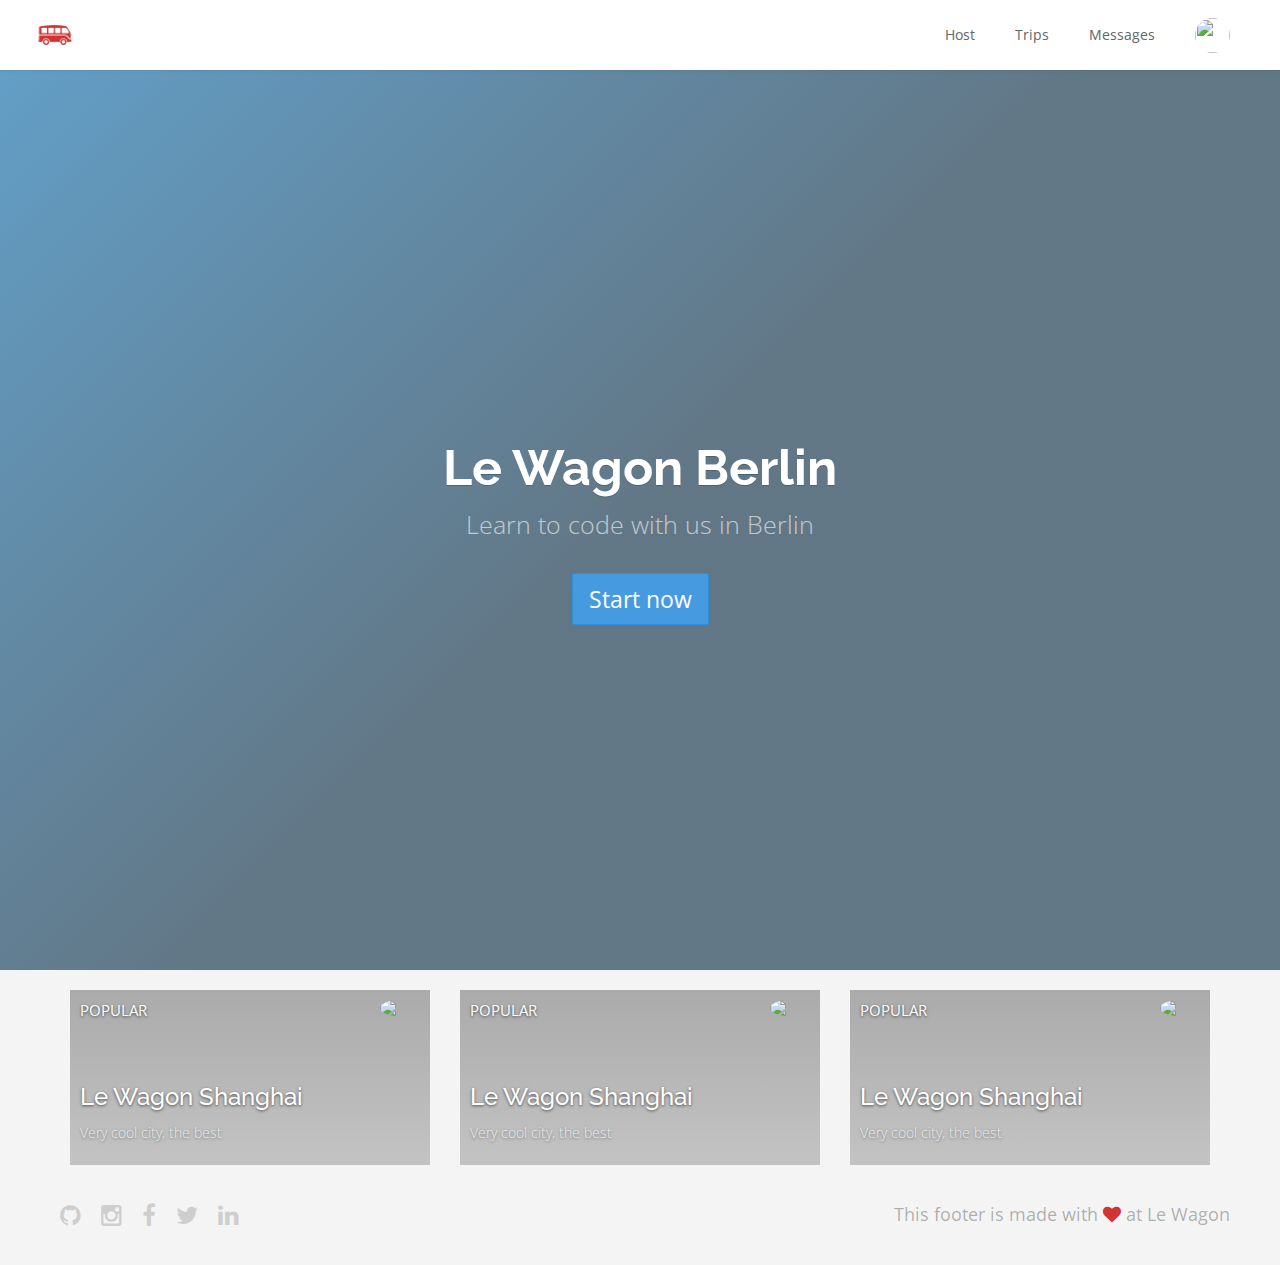
==== index.html @ 00b8c778 "Automated commit at 2018-04-30 11:56:15 UTC by middleman-deploy 2.0.0-alpha" ====
<!doctype html>
<html>
  <head>
    <meta charset="utf-8">
    <meta http-equiv="x-ua-compatible" content="ie=edge">
    <meta name="viewport"
          content="width=device-width, initial-scale=1, shrink-to-fit=no">
    <!-- Use the title from a page's frontmatter if it has one -->
    <title>Le Wagon - Middleman</title>
    <link href="stylesheets/application-e278c5be.css" rel="stylesheet" />
    <script src="javascripts/application-93de88c9.js"></script>
    <link href="images/favicon-f15af148.png" rel="icon" type="image/png" />
  </head>
  <body>
    <div class="navbar-wagon">
  <!-- Logo -->
  <a href="/" class="navbar-wagon-brand">
    <img src="images/logo-acc9c0ec.png" id="logo" alt="Logo" />
  </a>

  <!-- Right Navigation -->
  <div class="navbar-wagon-right hidden-xs hidden-sm">

    <a href="" class="navbar-wagon-item navbar-wagon-link">Host</a>
    <a href="" class="navbar-wagon-item navbar-wagon-link">Trips</a>
    <a href="" class="navbar-wagon-item navbar-wagon-link">Messages</a>

    <!-- Profile picture with dropdown list -->
    <div class="navbar-wagon-item">
      <div class="dropdown">
        <img src="https://kitt.lewagon.com/placeholder/users/ssaunier" class="avatar dropdown-toggle" id="navbar-wagon-menu" data-toggle="dropdown">
        <ul class="dropdown-menu dropdown-menu-right navbar-wagon-dropdown-menu">
          <li><a href="#">Profile</a></li>
          <li><a href="#">Dashboard</a></li>
          <li><a href="#">Log Out</a></li>
        </ul>
      </div>
    </div>
  </div>

  <!-- Dropdown appearing on mobile only -->
  <div class="navbar-wagon-item hidden-md hidden-lg">
    <div class="dropdown">
      <i class="fa fa-bars dropdown-toggle" data-toggle="dropdown"></i>
      <ul class="dropdown-menu dropdown-menu-right navbar-wagon-dropdown-menu">
        <li><a href="#">Host</a></li>
        <li><a href="#">Trips</a></li>
        <li><a href="#">Messagese</a></li>
      </ul>
    </div>
  </div>
</div>

    <div class="banner" style="background-image: linear-gradient(-225deg, rgba(0,101,168,0.6) 0%, rgba(0,36,61,0.6) 50%), url('https://kitt.lewagon.com/placeholder/cities/berlin');">
  <div class="banner-content">
    <h1>Le Wagon Berlin</h1>
    <p>Learn to code with us in Berlin</p>
    <a class="btn btn-primary btn-lg">Start now</a>
  </div>
</div>

<div class="container">
  <div class="row">
    <div class="col-xs-12 col-sm-4">
      <div class="card" style="background-image: linear-gradient(rgba(0,0,0,0.3), rgba(0,0,0,0.2)), url('https://kitt.lewagon.com/placeholder/cities/shanghai');">
      <div class="card-category">Popular</div>
      <div class="card-description">
      <h2>Le Wagon Shanghai</h2>
      <p>Very cool city, the best</p>
      </div>
      <img class="card-user" src="https://kitt.lewagon.com/placeholder/users/tgenaitay">
      <a class="card-link" href="#" ></a>
      </div>
    </div>
    <div class="col-xs-12 col-sm-4">
      <div class="card" style="background-image: linear-gradient(rgba(0,0,0,0.3), rgba(0,0,0,0.2)), url('https://kitt.lewagon.com/placeholder/cities/shanghai');">
      <div class="card-category">Popular</div>
      <div class="card-description">
      <h2>Le Wagon Shanghai</h2>
      <p>Very cool city, the best</p>
      </div>
      <img class="card-user" src="https://kitt.lewagon.com/placeholder/users/tgenaitay">
      <a class="card-link" href="#" ></a>
      </div>
    </div>
    <div class="col-xs-12 col-sm-4">
      <div class="card" style="background-image: linear-gradient(rgba(0,0,0,0.3), rgba(0,0,0,0.2)), url('https://kitt.lewagon.com/placeholder/cities/shanghai');">
      <div class="card-category">Popular</div>
      <div class="card-description">
      <h2>Le Wagon Shanghai</h2>
      <p>Very cool city, the best</p>
      </div>
      <img class="card-user" src="https://kitt.lewagon.com/placeholder/users/tgenaitay">
      <a class="card-link" href="#" ></a>
      </div>
    </div>
  </div>
</div>

    <div class="footer">
  <div class="footer-links">
    <a href="#"><i class="fa fa-github"></i></a>
    <a href="#"><i class="fa fa-instagram"></i></a>
    <a href="#"><i class="fa fa-facebook"></i></a>
    <a href="#"><i class="fa fa-twitter"></i></a>
    <a href="#"><i class="fa fa-linkedin"></i></a>
  </div>
  <div class="footer-copyright">
    This footer is made with <i class="fa fa-heart"></i> at Le Wagon
  </div>
</div>

  </body>
</html>
---- stylesheets/application-e278c5be.css ----
@import url("https://fonts.googleapis.com/css?family=Open+Sans:400,300,700|Raleway:400,100,300,700,500");/*!
 * Bootstrap v3.3.7 (http://getbootstrap.com)
 * Copyright 2011-2016 Twitter, Inc.
 * Licensed under MIT (https://github.com/twbs/bootstrap/blob/master/LICENSE)
 *//*! normalize.css v3.0.3 | MIT License | github.com/necolas/normalize.css */html{font-family:sans-serif;-ms-text-size-adjust:100%;-webkit-text-size-adjust:100%}body{margin:0}article,aside,details,figcaption,figure,footer,header,hgroup,main,menu,nav,section,summary{display:block}audio,canvas,progress,video{display:inline-block;vertical-align:baseline}audio:not([controls]){display:none;height:0}[hidden],template{display:none}a{background-color:transparent}a:active,a:hover{outline:0}abbr[title]{border-bottom:1px dotted}b,strong{font-weight:bold}dfn{font-style:italic}h1{font-size:2em;margin:0.67em 0}mark{background:#ff0;color:#000}small{font-size:80%}sub,sup{font-size:75%;line-height:0;position:relative;vertical-align:baseline}sup{top:-0.5em}sub{bottom:-0.25em}img{border:0}svg:not(:root){overflow:hidden}figure{margin:1em 40px}hr{-webkit-box-sizing:content-box;box-sizing:content-box;height:0}pre{overflow:auto}code,kbd,pre,samp{font-family:monospace, monospace;font-size:1em}button,input,optgroup,select,textarea{color:inherit;font:inherit;margin:0}button{overflow:visible}button,select{text-transform:none}button,html input[type="button"],input[type="reset"],input[type="submit"]{-webkit-appearance:button;cursor:pointer}button[disabled],html input[disabled]{cursor:default}button::-moz-focus-inner,input::-moz-focus-inner{border:0;padding:0}input{line-height:normal}input[type="checkbox"],input[type="radio"]{-webkit-box-sizing:border-box;box-sizing:border-box;padding:0}input[type="number"]::-webkit-inner-spin-button,input[type="number"]::-webkit-outer-spin-button{height:auto}input[type="search"]{-webkit-appearance:textfield;-webkit-box-sizing:content-box;box-sizing:content-box}input[type="search"]::-webkit-search-cancel-button,input[type="search"]::-webkit-search-decoration{-webkit-appearance:none}fieldset{border:1px solid #c0c0c0;margin:0 2px;padding:0.35em 0.625em 0.75em}legend{border:0;padding:0}textarea{overflow:auto}optgroup{font-weight:bold}table{border-collapse:collapse;border-spacing:0}td,th{padding:0}/*! Source: https://github.com/h5bp/html5-boilerplate/blob/master/src/css/main.css */@media print{*,*:before,*:after{background:transparent !important;color:#000 !important;-webkit-box-shadow:none !important;box-shadow:none !important;text-shadow:none !important}a,a:visited{text-decoration:underline}a[href]:after{content:" (" attr(href) ")"}abbr[title]:after{content:" (" attr(title) ")"}a[href^="#"]:after,a[href^="javascript:"]:after{content:""}pre,blockquote{border:1px solid #999;page-break-inside:avoid}thead{display:table-header-group}tr,img{page-break-inside:avoid}img{max-width:100% !important}p,h2,h3{orphans:3;widows:3}h2,h3{page-break-after:avoid}.navbar{display:none}.btn>.caret,.dropup>.btn>.caret{border-top-color:#000 !important}.label{border:1px solid #000}.table{border-collapse:collapse !important}.table td,.table th{background-color:#fff !important}.table-bordered th,.table-bordered td{border:1px solid #ddd !important}}@font-face{font-family:'Glyphicons Halflings';src:url("../assets/bootstrap/glyphicons-halflings-regular-86b6f62b.eot");src:url("../assets/bootstrap/glyphicons-halflings-regular-86b6f62b.eot?#iefix") format("embedded-opentype"),url("../assets/bootstrap/glyphicons-halflings-regular-ca35b697.woff2") format("woff2"),url("../assets/bootstrap/glyphicons-halflings-regular-278e49a8.woff") format("woff"),url("../assets/bootstrap/glyphicons-halflings-regular-44bc1850.ttf") format("truetype"),url("../assets/bootstrap/glyphicons-halflings-regular-de51a849.svg#glyphicons_halflingsregular") format("svg")}.glyphicon{position:relative;top:1px;display:inline-block;font-family:'Glyphicons Halflings';font-style:normal;font-weight:normal;line-height:1;-webkit-font-smoothing:antialiased;-moz-osx-font-smoothing:grayscale}.glyphicon-asterisk:before{content:"\002a"}.glyphicon-plus:before{content:"\002b"}.glyphicon-euro:before,.glyphicon-eur:before{content:"\20ac"}.glyphicon-minus:before{content:"\2212"}.glyphicon-cloud:before{content:"\2601"}.glyphicon-envelope:before{content:"\2709"}.glyphicon-pencil:before{content:"\270f"}.glyphicon-glass:before{content:"\e001"}.glyphicon-music:before{content:"\e002"}.glyphicon-search:before{content:"\e003"}.glyphicon-heart:before{content:"\e005"}.glyphicon-star:before{content:"\e006"}.glyphicon-star-empty:before{content:"\e007"}.glyphicon-user:before{content:"\e008"}.glyphicon-film:before{content:"\e009"}.glyphicon-th-large:before{content:"\e010"}.glyphicon-th:before{content:"\e011"}.glyphicon-th-list:before{content:"\e012"}.glyphicon-ok:before{content:"\e013"}.glyphicon-remove:before{content:"\e014"}.glyphicon-zoom-in:before{content:"\e015"}.glyphicon-zoom-out:before{content:"\e016"}.glyphicon-off:before{content:"\e017"}.glyphicon-signal:before{content:"\e018"}.glyphicon-cog:before{content:"\e019"}.glyphicon-trash:before{content:"\e020"}.glyphicon-home:before{content:"\e021"}.glyphicon-file:before{content:"\e022"}.glyphicon-time:before{content:"\e023"}.glyphicon-road:before{content:"\e024"}.glyphicon-download-alt:before{content:"\e025"}.glyphicon-download:before{content:"\e026"}.glyphicon-upload:before{content:"\e027"}.glyphicon-inbox:before{content:"\e028"}.glyphicon-play-circle:before{content:"\e029"}.glyphicon-repeat:before{content:"\e030"}.glyphicon-refresh:before{content:"\e031"}.glyphicon-list-alt:before{content:"\e032"}.glyphicon-lock:before{content:"\e033"}.glyphicon-flag:before{content:"\e034"}.glyphicon-headphones:before{content:"\e035"}.glyphicon-volume-off:before{content:"\e036"}.glyphicon-volume-down:before{content:"\e037"}.glyphicon-volume-up:before{content:"\e038"}.glyphicon-qrcode:before{content:"\e039"}.glyphicon-barcode:before{content:"\e040"}.glyphicon-tag:before{content:"\e041"}.glyphicon-tags:before{content:"\e042"}.glyphicon-book:before{content:"\e043"}.glyphicon-bookmark:before{content:"\e044"}.glyphicon-print:before{content:"\e045"}.glyphicon-camera:before{content:"\e046"}.glyphicon-font:before{content:"\e047"}.glyphicon-bold:before{content:"\e048"}.glyphicon-italic:before{content:"\e049"}.glyphicon-text-height:before{content:"\e050"}.glyphicon-text-width:before{content:"\e051"}.glyphicon-align-left:before{content:"\e052"}.glyphicon-align-center:before{content:"\e053"}.glyphicon-align-right:before{content:"\e054"}.glyphicon-align-justify:before{content:"\e055"}.glyphicon-list:before{content:"\e056"}.glyphicon-indent-left:before{content:"\e057"}.glyphicon-indent-right:before{content:"\e058"}.glyphicon-facetime-video:before{content:"\e059"}.glyphicon-picture:before{content:"\e060"}.glyphicon-map-marker:before{content:"\e062"}.glyphicon-adjust:before{content:"\e063"}.glyphicon-tint:before{content:"\e064"}.glyphicon-edit:before{content:"\e065"}.glyphicon-share:before{content:"\e066"}.glyphicon-check:before{content:"\e067"}.glyphicon-move:before{content:"\e068"}.glyphicon-step-backward:before{content:"\e069"}.glyphicon-fast-backward:before{content:"\e070"}.glyphicon-backward:before{content:"\e071"}.glyphicon-play:before{content:"\e072"}.glyphicon-pause:before{content:"\e073"}.glyphicon-stop:before{content:"\e074"}.glyphicon-forward:before{content:"\e075"}.glyphicon-fast-forward:before{content:"\e076"}.glyphicon-step-forward:before{content:"\e077"}.glyphicon-eject:before{content:"\e078"}.glyphicon-chevron-left:before{content:"\e079"}.glyphicon-chevron-right:before{content:"\e080"}.glyphicon-plus-sign:before{content:"\e081"}.glyphicon-minus-sign:before{content:"\e082"}.glyphicon-remove-sign:before{content:"\e083"}.glyphicon-ok-sign:before{content:"\e084"}.glyphicon-question-sign:before{content:"\e085"}.glyphicon-info-sign:before{content:"\e086"}.glyphicon-screenshot:before{content:"\e087"}.glyphicon-remove-circle:before{content:"\e088"}.glyphicon-ok-circle:before{content:"\e089"}.glyphicon-ban-circle:before{content:"\e090"}.glyphicon-arrow-left:before{content:"\e091"}.glyphicon-arrow-right:before{content:"\e092"}.glyphicon-arrow-up:before{content:"\e093"}.glyphicon-arrow-down:before{content:"\e094"}.glyphicon-share-alt:before{content:"\e095"}.glyphicon-resize-full:before{content:"\e096"}.glyphicon-resize-small:before{content:"\e097"}.glyphicon-exclamation-sign:before{content:"\e101"}.glyphicon-gift:before{content:"\e102"}.glyphicon-leaf:before{content:"\e103"}.glyphicon-fire:before{content:"\e104"}.glyphicon-eye-open:before{content:"\e105"}.glyphicon-eye-close:before{content:"\e106"}.glyphicon-warning-sign:before{content:"\e107"}.glyphicon-plane:before{content:"\e108"}.glyphicon-calendar:before{content:"\e109"}.glyphicon-random:before{content:"\e110"}.glyphicon-comment:before{content:"\e111"}.glyphicon-magnet:before{content:"\e112"}.glyphicon-chevron-up:before{content:"\e113"}.glyphicon-chevron-down:before{content:"\e114"}.glyphicon-retweet:before{content:"\e115"}.glyphicon-shopping-cart:before{content:"\e116"}.glyphicon-folder-close:before{content:"\e117"}.glyphicon-folder-open:before{content:"\e118"}.glyphicon-resize-vertical:before{content:"\e119"}.glyphicon-resize-horizontal:before{content:"\e120"}.glyphicon-hdd:before{content:"\e121"}.glyphicon-bullhorn:before{content:"\e122"}.glyphicon-bell:before{content:"\e123"}.glyphicon-certificate:before{content:"\e124"}.glyphicon-thumbs-up:before{content:"\e125"}.glyphicon-thumbs-down:before{content:"\e126"}.glyphicon-hand-right:before{content:"\e127"}.glyphicon-hand-left:before{content:"\e128"}.glyphicon-hand-up:before{content:"\e129"}.glyphicon-hand-down:before{content:"\e130"}.glyphicon-circle-arrow-right:before{content:"\e131"}.glyphicon-circle-arrow-left:before{content:"\e132"}.glyphicon-circle-arrow-up:before{content:"\e133"}.glyphicon-circle-arrow-down:before{content:"\e134"}.glyphicon-globe:before{content:"\e135"}.glyphicon-wrench:before{content:"\e136"}.glyphicon-tasks:before{content:"\e137"}.glyphicon-filter:before{content:"\e138"}.glyphicon-briefcase:before{content:"\e139"}.glyphicon-fullscreen:before{content:"\e140"}.glyphicon-dashboard:before{content:"\e141"}.glyphicon-paperclip:before{content:"\e142"}.glyphicon-heart-empty:before{content:"\e143"}.glyphicon-link:before{content:"\e144"}.glyphicon-phone:before{content:"\e145"}.glyphicon-pushpin:before{content:"\e146"}.glyphicon-usd:before{content:"\e148"}.glyphicon-gbp:before{content:"\e149"}.glyphicon-sort:before{content:"\e150"}.glyphicon-sort-by-alphabet:before{content:"\e151"}.glyphicon-sort-by-alphabet-alt:before{content:"\e152"}.glyphicon-sort-by-order:before{content:"\e153"}.glyphicon-sort-by-order-alt:before{content:"\e154"}.glyphicon-sort-by-attributes:before{content:"\e155"}.glyphicon-sort-by-attributes-alt:before{content:"\e156"}.glyphicon-unchecked:before{content:"\e157"}.glyphicon-expand:before{content:"\e158"}.glyphicon-collapse-down:before{content:"\e159"}.glyphicon-collapse-up:before{content:"\e160"}.glyphicon-log-in:before{content:"\e161"}.glyphicon-flash:before{content:"\e162"}.glyphicon-log-out:before{content:"\e163"}.glyphicon-new-window:before{content:"\e164"}.glyphicon-record:before{content:"\e165"}.glyphicon-save:before{content:"\e166"}.glyphicon-open:before{content:"\e167"}.glyphicon-saved:before{content:"\e168"}.glyphicon-import:before{content:"\e169"}.glyphicon-export:before{content:"\e170"}.glyphicon-send:before{content:"\e171"}.glyphicon-floppy-disk:before{content:"\e172"}.glyphicon-floppy-saved:before{content:"\e173"}.glyphicon-floppy-remove:before{content:"\e174"}.glyphicon-floppy-save:before{content:"\e175"}.glyphicon-floppy-open:before{content:"\e176"}.glyphicon-credit-card:before{content:"\e177"}.glyphicon-transfer:before{content:"\e178"}.glyphicon-cutlery:before{content:"\e179"}.glyphicon-header:before{content:"\e180"}.glyphicon-compressed:before{content:"\e181"}.glyphicon-earphone:before{content:"\e182"}.glyphicon-phone-alt:before{content:"\e183"}.glyphicon-tower:before{content:"\e184"}.glyphicon-stats:before{content:"\e185"}.glyphicon-sd-video:before{content:"\e186"}.glyphicon-hd-video:before{content:"\e187"}.glyphicon-subtitles:before{content:"\e188"}.glyphicon-sound-stereo:before{content:"\e189"}.glyphicon-sound-dolby:before{content:"\e190"}.glyphicon-sound-5-1:before{content:"\e191"}.glyphicon-sound-6-1:before{content:"\e192"}.glyphicon-sound-7-1:before{content:"\e193"}.glyphicon-copyright-mark:before{content:"\e194"}.glyphicon-registration-mark:before{content:"\e195"}.glyphicon-cloud-download:before{content:"\e197"}.glyphicon-cloud-upload:before{content:"\e198"}.glyphicon-tree-conifer:before{content:"\e199"}.glyphicon-tree-deciduous:before{content:"\e200"}.glyphicon-cd:before{content:"\e201"}.glyphicon-save-file:before{content:"\e202"}.glyphicon-open-file:before{content:"\e203"}.glyphicon-level-up:before{content:"\e204"}.glyphicon-copy:before{content:"\e205"}.glyphicon-paste:before{content:"\e206"}.glyphicon-alert:before{content:"\e209"}.glyphicon-equalizer:before{content:"\e210"}.glyphicon-king:before{content:"\e211"}.glyphicon-queen:before{content:"\e212"}.glyphicon-pawn:before{content:"\e213"}.glyphicon-bishop:before{content:"\e214"}.glyphicon-knight:before{content:"\e215"}.glyphicon-baby-formula:before{content:"\e216"}.glyphicon-tent:before{content:"\26fa"}.glyphicon-blackboard:before{content:"\e218"}.glyphicon-bed:before{content:"\e219"}.glyphicon-apple:before{content:"\f8ff"}.glyphicon-erase:before{content:"\e221"}.glyphicon-hourglass:before{content:"\231b"}.glyphicon-lamp:before{content:"\e223"}.glyphicon-duplicate:before{content:"\e224"}.glyphicon-piggy-bank:before{content:"\e225"}.glyphicon-scissors:before{content:"\e226"}.glyphicon-bitcoin:before{content:"\e227"}.glyphicon-btc:before{content:"\e227"}.glyphicon-xbt:before{content:"\e227"}.glyphicon-yen:before{content:"\00a5"}.glyphicon-jpy:before{content:"\00a5"}.glyphicon-ruble:before{content:"\20bd"}.glyphicon-rub:before{content:"\20bd"}.glyphicon-scale:before{content:"\e230"}.glyphicon-ice-lolly:before{content:"\e231"}.glyphicon-ice-lolly-tasted:before{content:"\e232"}.glyphicon-education:before{content:"\e233"}.glyphicon-option-horizontal:before{content:"\e234"}.glyphicon-option-vertical:before{content:"\e235"}.glyphicon-menu-hamburger:before{content:"\e236"}.glyphicon-modal-window:before{content:"\e237"}.glyphicon-oil:before{content:"\e238"}.glyphicon-grain:before{content:"\e239"}.glyphicon-sunglasses:before{content:"\e240"}.glyphicon-text-size:before{content:"\e241"}.glyphicon-text-color:before{content:"\e242"}.glyphicon-text-background:before{content:"\e243"}.glyphicon-object-align-top:before{content:"\e244"}.glyphicon-object-align-bottom:before{content:"\e245"}.glyphicon-object-align-horizontal:before{content:"\e246"}.glyphicon-object-align-left:before{content:"\e247"}.glyphicon-object-align-vertical:before{content:"\e248"}.glyphicon-object-align-right:before{content:"\e249"}.glyphicon-triangle-right:before{content:"\e250"}.glyphicon-triangle-left:before{content:"\e251"}.glyphicon-triangle-bottom:before{content:"\e252"}.glyphicon-triangle-top:before{content:"\e253"}.glyphicon-console:before{content:"\e254"}.glyphicon-superscript:before{content:"\e255"}.glyphicon-subscript:before{content:"\e256"}.glyphicon-menu-left:before{content:"\e257"}.glyphicon-menu-right:before{content:"\e258"}.glyphicon-menu-down:before{content:"\e259"}.glyphicon-menu-up:before{content:"\e260"}*{-webkit-box-sizing:border-box;box-sizing:border-box}*:before,*:after{-webkit-box-sizing:border-box;box-sizing:border-box}html{font-size:10px;-webkit-tap-highlight-color:transparent}body{font-family:"Open Sans", "Helvetica", "sans-serif";font-size:18px;line-height:1.42857143;color:#333333;background-color:#F4F4F4}input,button,select,textarea{font-family:inherit;font-size:inherit;line-height:inherit}a{color:#469AE0;text-decoration:none}a:hover,a:focus{color:#1f74ba;text-decoration:underline}a:focus{outline:5px auto -webkit-focus-ring-color;outline-offset:-2px}figure{margin:0}img{vertical-align:middle}.img-responsive{display:block;max-width:100%;height:auto}.img-rounded{border-radius:2px}.img-thumbnail{padding:4px;line-height:1.42857143;background-color:#F4F4F4;border:1px solid #ddd;border-radius:2px;-webkit-transition:all 0.2s ease-in-out;transition:all 0.2s ease-in-out;display:inline-block;max-width:100%;height:auto}.img-circle{border-radius:50%}hr{margin-top:25px;margin-bottom:25px;border:0;border-top:1px solid #eeeeee}.sr-only{position:absolute;width:1px;height:1px;margin:-1px;padding:0;overflow:hidden;clip:rect(0, 0, 0, 0);border:0}.sr-only-focusable:active,.sr-only-focusable:focus{position:static;width:auto;height:auto;margin:0;overflow:visible;clip:auto}[role="button"]{cursor:pointer}h1,h2,h3,h4,h5,h6,.h1,.h2,.h3,.h4,.h5,.h6{font-family:"Raleway", "Helvetica", "sans-serif";font-weight:500;line-height:1.1;color:inherit}h1 small,h1 .small,h2 small,h2 .small,h3 small,h3 .small,h4 small,h4 .small,h5 small,h5 .small,h6 small,h6 .small,.h1 small,.h1 .small,.h2 small,.h2 .small,.h3 small,.h3 .small,.h4 small,.h4 .small,.h5 small,.h5 .small,.h6 small,.h6 .small{font-weight:normal;line-height:1;color:#777777}h1,.h1,h2,.h2,h3,.h3{margin-top:25px;margin-bottom:12.5px}h1 small,h1 .small,.h1 small,.h1 .small,h2 small,h2 .small,.h2 small,.h2 .small,h3 small,h3 .small,.h3 small,.h3 .small{font-size:65%}h4,.h4,h5,.h5,h6,.h6{margin-top:12.5px;margin-bottom:12.5px}h4 small,h4 .small,.h4 small,.h4 .small,h5 small,h5 .small,.h5 small,.h5 .small,h6 small,h6 .small,.h6 small,.h6 .small{font-size:75%}h1,.h1{font-size:46px}h2,.h2{font-size:38px}h3,.h3{font-size:31px}h4,.h4{font-size:23px}h5,.h5{font-size:18px}h6,.h6{font-size:16px}p{margin:0 0 12.5px}.lead{margin-bottom:25px;font-size:20px;font-weight:300;line-height:1.4}@media (min-width: 768px){.lead{font-size:27px}}small,.small{font-size:88%}mark,.mark{background-color:#fcf8e3;padding:.2em}.text-left{text-align:left}.text-right{text-align:right}.text-center{text-align:center}.text-justify{text-align:justify}.text-nowrap{white-space:nowrap}.text-lowercase{text-transform:lowercase}.text-uppercase,.initialism{text-transform:uppercase}.text-capitalize{text-transform:capitalize}.text-muted{color:#777777}.text-primary{color:#469AE0}a.text-primary:hover,a.text-primary:focus{color:#2381d0}.text-success{color:#3c763d}a.text-success:hover,a.text-success:focus{color:#2b542c}.text-info{color:#31708f}a.text-info:hover,a.text-info:focus{color:#245269}.text-warning{color:#8a6d3b}a.text-warning:hover,a.text-warning:focus{color:#66512c}.text-danger{color:#a94442}a.text-danger:hover,a.text-danger:focus{color:#843534}.bg-primary{color:#fff}.bg-primary{background-color:#469AE0}a.bg-primary:hover,a.bg-primary:focus{background-color:#2381d0}.bg-success{background-color:#dff0d8}a.bg-success:hover,a.bg-success:focus{background-color:#c1e2b3}.bg-info{background-color:#d9edf7}a.bg-info:hover,a.bg-info:focus{background-color:#afd9ee}.bg-warning{background-color:#fcf8e3}a.bg-warning:hover,a.bg-warning:focus{background-color:#f7ecb5}.bg-danger{background-color:#f2dede}a.bg-danger:hover,a.bg-danger:focus{background-color:#e4b9b9}.page-header{padding-bottom:11.5px;margin:50px 0 25px;border-bottom:1px solid #eeeeee}ul,ol{margin-top:0;margin-bottom:12.5px}ul ul,ul ol,ol ul,ol ol{margin-bottom:0}.list-unstyled{padding-left:0;list-style:none}.list-inline{padding-left:0;list-style:none;margin-left:-5px}.list-inline>li{display:inline-block;padding-left:5px;padding-right:5px}dl{margin-top:0;margin-bottom:25px}dt,dd{line-height:1.42857143}dt{font-weight:bold}dd{margin-left:0}.dl-horizontal dd:before,.dl-horizontal dd:after{content:" ";display:table}.dl-horizontal dd:after{clear:both}@media (min-width: 768px){.dl-horizontal dt{float:left;width:160px;clear:left;text-align:right;overflow:hidden;text-overflow:ellipsis;white-space:nowrap}.dl-horizontal dd{margin-left:180px}}abbr[title],abbr[data-original-title]{cursor:help;border-bottom:1px dotted #777777}.initialism{font-size:90%}blockquote{padding:12.5px 25px;margin:0 0 25px;font-size:22.5px;border-left:5px solid #eeeeee}blockquote p:last-child,blockquote ul:last-child,blockquote ol:last-child{margin-bottom:0}blockquote footer,blockquote small,blockquote .small{display:block;font-size:80%;line-height:1.42857143;color:#777777}blockquote footer:before,blockquote small:before,blockquote .small:before{content:'\2014 \00A0'}.blockquote-reverse,blockquote.pull-right{padding-right:15px;padding-left:0;border-right:5px solid #eeeeee;border-left:0;text-align:right}.blockquote-reverse footer:before,.blockquote-reverse small:before,.blockquote-reverse .small:before,blockquote.pull-right footer:before,blockquote.pull-right small:before,blockquote.pull-right .small:before{content:''}.blockquote-reverse footer:after,.blockquote-reverse small:after,.blockquote-reverse .small:after,blockquote.pull-right footer:after,blockquote.pull-right small:after,blockquote.pull-right .small:after{content:'\00A0 \2014'}address{margin-bottom:25px;font-style:normal;line-height:1.42857143}code,kbd,pre,samp{font-family:Menlo, Monaco, Consolas, "Courier New", monospace}code{padding:2px 4px;font-size:90%;color:#c7254e;background-color:#f9f2f4;border-radius:2px}kbd{padding:2px 4px;font-size:90%;color:#fff;background-color:#333;border-radius:2px;-webkit-box-shadow:inset 0 -1px 0 rgba(0,0,0,0.25);box-shadow:inset 0 -1px 0 rgba(0,0,0,0.25)}kbd kbd{padding:0;font-size:100%;font-weight:bold;-webkit-box-shadow:none;box-shadow:none}pre{display:block;padding:12px;margin:0 0 12.5px;font-size:17px;line-height:1.42857143;word-break:break-all;word-wrap:break-word;color:#333333;background-color:#f5f5f5;border:1px solid #ccc;border-radius:2px}pre code{padding:0;font-size:inherit;color:inherit;white-space:pre-wrap;background-color:transparent;border-radius:0}.pre-scrollable{max-height:340px;overflow-y:scroll}.container{margin-right:auto;margin-left:auto;padding-left:15px;padding-right:15px}.container:before,.container:after{content:" ";display:table}.container:after{clear:both}@media (min-width: 768px){.container{width:750px}}@media (min-width: 992px){.container{width:970px}}@media (min-width: 1200px){.container{width:1170px}}.container-fluid{margin-right:auto;margin-left:auto;padding-left:15px;padding-right:15px}.container-fluid:before,.container-fluid:after{content:" ";display:table}.container-fluid:after{clear:both}.row{margin-left:-15px;margin-right:-15px}.row:before,.row:after{content:" ";display:table}.row:after{clear:both}.col-xs-1,.col-sm-1,.col-md-1,.col-lg-1,.col-xs-2,.col-sm-2,.col-md-2,.col-lg-2,.col-xs-3,.col-sm-3,.col-md-3,.col-lg-3,.col-xs-4,.col-sm-4,.col-md-4,.col-lg-4,.col-xs-5,.col-sm-5,.col-md-5,.col-lg-5,.col-xs-6,.col-sm-6,.col-md-6,.col-lg-6,.col-xs-7,.col-sm-7,.col-md-7,.col-lg-7,.col-xs-8,.col-sm-8,.col-md-8,.col-lg-8,.col-xs-9,.col-sm-9,.col-md-9,.col-lg-9,.col-xs-10,.col-sm-10,.col-md-10,.col-lg-10,.col-xs-11,.col-sm-11,.col-md-11,.col-lg-11,.col-xs-12,.col-sm-12,.col-md-12,.col-lg-12{position:relative;min-height:1px;padding-left:15px;padding-right:15px}.col-xs-1,.col-xs-2,.col-xs-3,.col-xs-4,.col-xs-5,.col-xs-6,.col-xs-7,.col-xs-8,.col-xs-9,.col-xs-10,.col-xs-11,.col-xs-12{float:left}.col-xs-1{width:8.33333333%}.col-xs-2{width:16.66666667%}.col-xs-3{width:25%}.col-xs-4{width:33.33333333%}.col-xs-5{width:41.66666667%}.col-xs-6{width:50%}.col-xs-7{width:58.33333333%}.col-xs-8{width:66.66666667%}.col-xs-9{width:75%}.col-xs-10{width:83.33333333%}.col-xs-11{width:91.66666667%}.col-xs-12{width:100%}.col-xs-pull-0{right:auto}.col-xs-pull-1{right:8.33333333%}.col-xs-pull-2{right:16.66666667%}.col-xs-pull-3{right:25%}.col-xs-pull-4{right:33.33333333%}.col-xs-pull-5{right:41.66666667%}.col-xs-pull-6{right:50%}.col-xs-pull-7{right:58.33333333%}.col-xs-pull-8{right:66.66666667%}.col-xs-pull-9{right:75%}.col-xs-pull-10{right:83.33333333%}.col-xs-pull-11{right:91.66666667%}.col-xs-pull-12{right:100%}.col-xs-push-0{left:auto}.col-xs-push-1{left:8.33333333%}.col-xs-push-2{left:16.66666667%}.col-xs-push-3{left:25%}.col-xs-push-4{left:33.33333333%}.col-xs-push-5{left:41.66666667%}.col-xs-push-6{left:50%}.col-xs-push-7{left:58.33333333%}.col-xs-push-8{left:66.66666667%}.col-xs-push-9{left:75%}.col-xs-push-10{left:83.33333333%}.col-xs-push-11{left:91.66666667%}.col-xs-push-12{left:100%}.col-xs-offset-0{margin-left:0%}.col-xs-offset-1{margin-left:8.33333333%}.col-xs-offset-2{margin-left:16.66666667%}.col-xs-offset-3{margin-left:25%}.col-xs-offset-4{margin-left:33.33333333%}.col-xs-offset-5{margin-left:41.66666667%}.col-xs-offset-6{margin-left:50%}.col-xs-offset-7{margin-left:58.33333333%}.col-xs-offset-8{margin-left:66.66666667%}.col-xs-offset-9{margin-left:75%}.col-xs-offset-10{margin-left:83.33333333%}.col-xs-offset-11{margin-left:91.66666667%}.col-xs-offset-12{margin-left:100%}@media (min-width: 768px){.col-sm-1,.col-sm-2,.col-sm-3,.col-sm-4,.col-sm-5,.col-sm-6,.col-sm-7,.col-sm-8,.col-sm-9,.col-sm-10,.col-sm-11,.col-sm-12{float:left}.col-sm-1{width:8.33333333%}.col-sm-2{width:16.66666667%}.col-sm-3{width:25%}.col-sm-4{width:33.33333333%}.col-sm-5{width:41.66666667%}.col-sm-6{width:50%}.col-sm-7{width:58.33333333%}.col-sm-8{width:66.66666667%}.col-sm-9{width:75%}.col-sm-10{width:83.33333333%}.col-sm-11{width:91.66666667%}.col-sm-12{width:100%}.col-sm-pull-0{right:auto}.col-sm-pull-1{right:8.33333333%}.col-sm-pull-2{right:16.66666667%}.col-sm-pull-3{right:25%}.col-sm-pull-4{right:33.33333333%}.col-sm-pull-5{right:41.66666667%}.col-sm-pull-6{right:50%}.col-sm-pull-7{right:58.33333333%}.col-sm-pull-8{right:66.66666667%}.col-sm-pull-9{right:75%}.col-sm-pull-10{right:83.33333333%}.col-sm-pull-11{right:91.66666667%}.col-sm-pull-12{right:100%}.col-sm-push-0{left:auto}.col-sm-push-1{left:8.33333333%}.col-sm-push-2{left:16.66666667%}.col-sm-push-3{left:25%}.col-sm-push-4{left:33.33333333%}.col-sm-push-5{left:41.66666667%}.col-sm-push-6{left:50%}.col-sm-push-7{left:58.33333333%}.col-sm-push-8{left:66.66666667%}.col-sm-push-9{left:75%}.col-sm-push-10{left:83.33333333%}.col-sm-push-11{left:91.66666667%}.col-sm-push-12{left:100%}.col-sm-offset-0{margin-left:0%}.col-sm-offset-1{margin-left:8.33333333%}.col-sm-offset-2{margin-left:16.66666667%}.col-sm-offset-3{margin-left:25%}.col-sm-offset-4{margin-left:33.33333333%}.col-sm-offset-5{margin-left:41.66666667%}.col-sm-offset-6{margin-left:50%}.col-sm-offset-7{margin-left:58.33333333%}.col-sm-offset-8{margin-left:66.66666667%}.col-sm-offset-9{margin-left:75%}.col-sm-offset-10{margin-left:83.33333333%}.col-sm-offset-11{margin-left:91.66666667%}.col-sm-offset-12{margin-left:100%}}@media (min-width: 992px){.col-md-1,.col-md-2,.col-md-3,.col-md-4,.col-md-5,.col-md-6,.col-md-7,.col-md-8,.col-md-9,.col-md-10,.col-md-11,.col-md-12{float:left}.col-md-1{width:8.33333333%}.col-md-2{width:16.66666667%}.col-md-3{width:25%}.col-md-4{width:33.33333333%}.col-md-5{width:41.66666667%}.col-md-6{width:50%}.col-md-7{width:58.33333333%}.col-md-8{width:66.66666667%}.col-md-9{width:75%}.col-md-10{width:83.33333333%}.col-md-11{width:91.66666667%}.col-md-12{width:100%}.col-md-pull-0{right:auto}.col-md-pull-1{right:8.33333333%}.col-md-pull-2{right:16.66666667%}.col-md-pull-3{right:25%}.col-md-pull-4{right:33.33333333%}.col-md-pull-5{right:41.66666667%}.col-md-pull-6{right:50%}.col-md-pull-7{right:58.33333333%}.col-md-pull-8{right:66.66666667%}.col-md-pull-9{right:75%}.col-md-pull-10{right:83.33333333%}.col-md-pull-11{right:91.66666667%}.col-md-pull-12{right:100%}.col-md-push-0{left:auto}.col-md-push-1{left:8.33333333%}.col-md-push-2{left:16.66666667%}.col-md-push-3{left:25%}.col-md-push-4{left:33.33333333%}.col-md-push-5{left:41.66666667%}.col-md-push-6{left:50%}.col-md-push-7{left:58.33333333%}.col-md-push-8{left:66.66666667%}.col-md-push-9{left:75%}.col-md-push-10{left:83.33333333%}.col-md-push-11{left:91.66666667%}.col-md-push-12{left:100%}.col-md-offset-0{margin-left:0%}.col-md-offset-1{margin-left:8.33333333%}.col-md-offset-2{margin-left:16.66666667%}.col-md-offset-3{margin-left:25%}.col-md-offset-4{margin-left:33.33333333%}.col-md-offset-5{margin-left:41.66666667%}.col-md-offset-6{margin-left:50%}.col-md-offset-7{margin-left:58.33333333%}.col-md-offset-8{margin-left:66.66666667%}.col-md-offset-9{margin-left:75%}.col-md-offset-10{margin-left:83.33333333%}.col-md-offset-11{margin-left:91.66666667%}.col-md-offset-12{margin-left:100%}}@media (min-width: 1200px){.col-lg-1,.col-lg-2,.col-lg-3,.col-lg-4,.col-lg-5,.col-lg-6,.col-lg-7,.col-lg-8,.col-lg-9,.col-lg-10,.col-lg-11,.col-lg-12{float:left}.col-lg-1{width:8.33333333%}.col-lg-2{width:16.66666667%}.col-lg-3{width:25%}.col-lg-4{width:33.33333333%}.col-lg-5{width:41.66666667%}.col-lg-6{width:50%}.col-lg-7{width:58.33333333%}.col-lg-8{width:66.66666667%}.col-lg-9{width:75%}.col-lg-10{width:83.33333333%}.col-lg-11{width:91.66666667%}.col-lg-12{width:100%}.col-lg-pull-0{right:auto}.col-lg-pull-1{right:8.33333333%}.col-lg-pull-2{right:16.66666667%}.col-lg-pull-3{right:25%}.col-lg-pull-4{right:33.33333333%}.col-lg-pull-5{right:41.66666667%}.col-lg-pull-6{right:50%}.col-lg-pull-7{right:58.33333333%}.col-lg-pull-8{right:66.66666667%}.col-lg-pull-9{right:75%}.col-lg-pull-10{right:83.33333333%}.col-lg-pull-11{right:91.66666667%}.col-lg-pull-12{right:100%}.col-lg-push-0{left:auto}.col-lg-push-1{left:8.33333333%}.col-lg-push-2{left:16.66666667%}.col-lg-push-3{left:25%}.col-lg-push-4{left:33.33333333%}.col-lg-push-5{left:41.66666667%}.col-lg-push-6{left:50%}.col-lg-push-7{left:58.33333333%}.col-lg-push-8{left:66.66666667%}.col-lg-push-9{left:75%}.col-lg-push-10{left:83.33333333%}.col-lg-push-11{left:91.66666667%}.col-lg-push-12{left:100%}.col-lg-offset-0{margin-left:0%}.col-lg-offset-1{margin-left:8.33333333%}.col-lg-offset-2{margin-left:16.66666667%}.col-lg-offset-3{margin-left:25%}.col-lg-offset-4{margin-left:33.33333333%}.col-lg-offset-5{margin-left:41.66666667%}.col-lg-offset-6{margin-left:50%}.col-lg-offset-7{margin-left:58.33333333%}.col-lg-offset-8{margin-left:66.66666667%}.col-lg-offset-9{margin-left:75%}.col-lg-offset-10{margin-left:83.33333333%}.col-lg-offset-11{margin-left:91.66666667%}.col-lg-offset-12{margin-left:100%}}table{background-color:transparent}caption{padding-top:8px;padding-bottom:8px;color:#777777;text-align:left}th{text-align:left}.table{width:100%;max-width:100%;margin-bottom:25px}.table>thead>tr>th,.table>thead>tr>td,.table>tbody>tr>th,.table>tbody>tr>td,.table>tfoot>tr>th,.table>tfoot>tr>td{padding:8px;line-height:1.42857143;vertical-align:top;border-top:1px solid #ddd}.table>thead>tr>th{vertical-align:bottom;border-bottom:2px solid #ddd}.table>caption+thead>tr:first-child>th,.table>caption+thead>tr:first-child>td,.table>colgroup+thead>tr:first-child>th,.table>colgroup+thead>tr:first-child>td,.table>thead:first-child>tr:first-child>th,.table>thead:first-child>tr:first-child>td{border-top:0}.table>tbody+tbody{border-top:2px solid #ddd}.table .table{background-color:#F4F4F4}.table-condensed>thead>tr>th,.table-condensed>thead>tr>td,.table-condensed>tbody>tr>th,.table-condensed>tbody>tr>td,.table-condensed>tfoot>tr>th,.table-condensed>tfoot>tr>td{padding:5px}.table-bordered{border:1px solid #ddd}.table-bordered>thead>tr>th,.table-bordered>thead>tr>td,.table-bordered>tbody>tr>th,.table-bordered>tbody>tr>td,.table-bordered>tfoot>tr>th,.table-bordered>tfoot>tr>td{border:1px solid #ddd}.table-bordered>thead>tr>th,.table-bordered>thead>tr>td{border-bottom-width:2px}.table-striped>tbody>tr:nth-of-type(odd){background-color:#f9f9f9}.table-hover>tbody>tr:hover{background-color:#f5f5f5}table col[class*="col-"]{position:static;float:none;display:table-column}table td[class*="col-"],table th[class*="col-"]{position:static;float:none;display:table-cell}.table>thead>tr>td.active,.table>thead>tr>th.active,.table>thead>tr.active>td,.table>thead>tr.active>th,.table>tbody>tr>td.active,.table>tbody>tr>th.active,.table>tbody>tr.active>td,.table>tbody>tr.active>th,.table>tfoot>tr>td.active,.table>tfoot>tr>th.active,.table>tfoot>tr.active>td,.table>tfoot>tr.active>th{background-color:#f5f5f5}.table-hover>tbody>tr>td.active:hover,.table-hover>tbody>tr>th.active:hover,.table-hover>tbody>tr.active:hover>td,.table-hover>tbody>tr:hover>.active,.table-hover>tbody>tr.active:hover>th{background-color:#e8e8e8}.table>thead>tr>td.success,.table>thead>tr>th.success,.table>thead>tr.success>td,.table>thead>tr.success>th,.table>tbody>tr>td.success,.table>tbody>tr>th.success,.table>tbody>tr.success>td,.table>tbody>tr.success>th,.table>tfoot>tr>td.success,.table>tfoot>tr>th.success,.table>tfoot>tr.success>td,.table>tfoot>tr.success>th{background-color:#dff0d8}.table-hover>tbody>tr>td.success:hover,.table-hover>tbody>tr>th.success:hover,.table-hover>tbody>tr.success:hover>td,.table-hover>tbody>tr:hover>.success,.table-hover>tbody>tr.success:hover>th{background-color:#d0e9c6}.table>thead>tr>td.info,.table>thead>tr>th.info,.table>thead>tr.info>td,.table>thead>tr.info>th,.table>tbody>tr>td.info,.table>tbody>tr>th.info,.table>tbody>tr.info>td,.table>tbody>tr.info>th,.table>tfoot>tr>td.info,.table>tfoot>tr>th.info,.table>tfoot>tr.info>td,.table>tfoot>tr.info>th{background-color:#d9edf7}.table-hover>tbody>tr>td.info:hover,.table-hover>tbody>tr>th.info:hover,.table-hover>tbody>tr.info:hover>td,.table-hover>tbody>tr:hover>.info,.table-hover>tbody>tr.info:hover>th{background-color:#c4e3f3}.table>thead>tr>td.warning,.table>thead>tr>th.warning,.table>thead>tr.warning>td,.table>thead>tr.warning>th,.table>tbody>tr>td.warning,.table>tbody>tr>th.warning,.table>tbody>tr.warning>td,.table>tbody>tr.warning>th,.table>tfoot>tr>td.warning,.table>tfoot>tr>th.warning,.table>tfoot>tr.warning>td,.table>tfoot>tr.warning>th{background-color:#fcf8e3}.table-hover>tbody>tr>td.warning:hover,.table-hover>tbody>tr>th.warning:hover,.table-hover>tbody>tr.warning:hover>td,.table-hover>tbody>tr:hover>.warning,.table-hover>tbody>tr.warning:hover>th{background-color:#faf2cc}.table>thead>tr>td.danger,.table>thead>tr>th.danger,.table>thead>tr.danger>td,.table>thead>tr.danger>th,.table>tbody>tr>td.danger,.table>tbody>tr>th.danger,.table>tbody>tr.danger>td,.table>tbody>tr.danger>th,.table>tfoot>tr>td.danger,.table>tfoot>tr>th.danger,.table>tfoot>tr.danger>td,.table>tfoot>tr.danger>th{background-color:#f2dede}.table-hover>tbody>tr>td.danger:hover,.table-hover>tbody>tr>th.danger:hover,.table-hover>tbody>tr.danger:hover>td,.table-hover>tbody>tr:hover>.danger,.table-hover>tbody>tr.danger:hover>th{background-color:#ebcccc}.table-responsive{overflow-x:auto;min-height:0.01%}@media screen and (max-width: 767px){.table-responsive{width:100%;margin-bottom:18.75px;overflow-y:hidden;-ms-overflow-style:-ms-autohiding-scrollbar;border:1px solid #ddd}.table-responsive>.table{margin-bottom:0}.table-responsive>.table>thead>tr>th,.table-responsive>.table>thead>tr>td,.table-responsive>.table>tbody>tr>th,.table-responsive>.table>tbody>tr>td,.table-responsive>.table>tfoot>tr>th,.table-responsive>.table>tfoot>tr>td{white-space:nowrap}.table-responsive>.table-bordered{border:0}.table-responsive>.table-bordered>thead>tr>th:first-child,.table-responsive>.table-bordered>thead>tr>td:first-child,.table-responsive>.table-bordered>tbody>tr>th:first-child,.table-responsive>.table-bordered>tbody>tr>td:first-child,.table-responsive>.table-bordered>tfoot>tr>th:first-child,.table-responsive>.table-bordered>tfoot>tr>td:first-child{border-left:0}.table-responsive>.table-bordered>thead>tr>th:last-child,.table-responsive>.table-bordered>thead>tr>td:last-child,.table-responsive>.table-bordered>tbody>tr>th:last-child,.table-responsive>.table-bordered>tbody>tr>td:last-child,.table-responsive>.table-bordered>tfoot>tr>th:last-child,.table-responsive>.table-bordered>tfoot>tr>td:last-child{border-right:0}.table-responsive>.table-bordered>tbody>tr:last-child>th,.table-responsive>.table-bordered>tbody>tr:last-child>td,.table-responsive>.table-bordered>tfoot>tr:last-child>th,.table-responsive>.table-bordered>tfoot>tr:last-child>td{border-bottom:0}}fieldset{padding:0;margin:0;border:0;min-width:0}legend{display:block;width:100%;padding:0;margin-bottom:25px;font-size:27px;line-height:inherit;color:#333333;border:0;border-bottom:1px solid #e5e5e5}label{display:inline-block;max-width:100%;margin-bottom:5px;font-weight:bold}input[type="search"]{-webkit-box-sizing:border-box;box-sizing:border-box}input[type="radio"],input[type="checkbox"]{margin:4px 0 0;margin-top:1px \9;line-height:normal}input[type="file"]{display:block}input[type="range"]{display:block;width:100%}select[multiple],select[size]{height:auto}input[type="file"]:focus,input[type="radio"]:focus,input[type="checkbox"]:focus{outline:5px auto -webkit-focus-ring-color;outline-offset:-2px}output{display:block;padding-top:7px;font-size:18px;line-height:1.42857143;color:#000000}.form-control{display:block;width:100%;height:39px;padding:6px 12px;font-size:18px;line-height:1.42857143;color:#000000;background-color:#fff;background-image:none;border:1px solid #ccc;border-radius:2px;-webkit-box-shadow:inset 0 1px 1px rgba(0,0,0,0.075);box-shadow:inset 0 1px 1px rgba(0,0,0,0.075);-webkit-transition:border-color ease-in-out 0.15s, box-shadow ease-in-out 0.15s;-webkit-transition:border-color ease-in-out 0.15s, -webkit-box-shadow ease-in-out 0.15s;transition:border-color ease-in-out 0.15s, -webkit-box-shadow ease-in-out 0.15s;transition:border-color ease-in-out 0.15s, box-shadow ease-in-out 0.15s;transition:border-color ease-in-out 0.15s, box-shadow ease-in-out 0.15s, -webkit-box-shadow ease-in-out 0.15s}.form-control:focus{border-color:#66afe9;outline:0;-webkit-box-shadow:inset 0 1px 1px rgba(0,0,0,0.075),0 0 8px rgba(102,175,233,0.6);box-shadow:inset 0 1px 1px rgba(0,0,0,0.075),0 0 8px rgba(102,175,233,0.6)}.form-control::-moz-placeholder{color:#999;opacity:1}.form-control:-ms-input-placeholder{color:#999}.form-control::-webkit-input-placeholder{color:#999}.form-control::-ms-expand{border:0;background-color:transparent}.form-control[disabled],.form-control[readonly],fieldset[disabled] .form-control{background-color:#eeeeee;opacity:1}.form-control[disabled],fieldset[disabled] .form-control{cursor:not-allowed}textarea.form-control{height:auto}input[type="search"]{-webkit-appearance:none}@media screen and (-webkit-min-device-pixel-ratio: 0){input[type="date"].form-control,input[type="time"].form-control,input[type="datetime-local"].form-control,input[type="month"].form-control{line-height:39px}input[type="date"].input-sm,.input-group-sm>input[type="date"].form-control,.input-group-sm>input[type="date"].input-group-addon,.input-group-sm>.input-group-btn>input[type="date"].btn,.input-group-sm input[type="date"],input[type="time"].input-sm,.input-group-sm>input[type="time"].form-control,.input-group-sm>input[type="time"].input-group-addon,.input-group-sm>.input-group-btn>input[type="time"].btn,.input-group-sm input[type="time"],input[type="datetime-local"].input-sm,.input-group-sm>input[type="datetime-local"].form-control,.input-group-sm>input[type="datetime-local"].input-group-addon,.input-group-sm>.input-group-btn>input[type="datetime-local"].btn,.input-group-sm input[type="datetime-local"],input[type="month"].input-sm,.input-group-sm>input[type="month"].form-control,.input-group-sm>input[type="month"].input-group-addon,.input-group-sm>.input-group-btn>input[type="month"].btn,.input-group-sm input[type="month"]{line-height:36px}input[type="date"].input-lg,.input-group-lg>input[type="date"].form-control,.input-group-lg>input[type="date"].input-group-addon,.input-group-lg>.input-group-btn>input[type="date"].btn,.input-group-lg input[type="date"],input[type="time"].input-lg,.input-group-lg>input[type="time"].form-control,.input-group-lg>input[type="time"].input-group-addon,.input-group-lg>.input-group-btn>input[type="time"].btn,.input-group-lg input[type="time"],input[type="datetime-local"].input-lg,.input-group-lg>input[type="datetime-local"].form-control,.input-group-lg>input[type="datetime-local"].input-group-addon,.input-group-lg>.input-group-btn>input[type="datetime-local"].btn,.input-group-lg input[type="datetime-local"],input[type="month"].input-lg,.input-group-lg>input[type="month"].form-control,.input-group-lg>input[type="month"].input-group-addon,.input-group-lg>.input-group-btn>input[type="month"].btn,.input-group-lg input[type="month"]{line-height:53px}}.form-group{margin-bottom:15px}.radio,.checkbox{position:relative;display:block;margin-top:10px;margin-bottom:10px}.radio label,.checkbox label{min-height:25px;padding-left:20px;margin-bottom:0;font-weight:normal;cursor:pointer}.radio input[type="radio"],.radio-inline input[type="radio"],.checkbox input[type="checkbox"],.checkbox-inline input[type="checkbox"]{position:absolute;margin-left:-20px;margin-top:4px \9}.radio+.radio,.checkbox+.checkbox{margin-top:-5px}.radio-inline,.checkbox-inline{position:relative;display:inline-block;padding-left:20px;margin-bottom:0;vertical-align:middle;font-weight:normal;cursor:pointer}.radio-inline+.radio-inline,.checkbox-inline+.checkbox-inline{margin-top:0;margin-left:10px}input[type="radio"][disabled],input[type="radio"].disabled,fieldset[disabled] input[type="radio"],input[type="checkbox"][disabled],input[type="checkbox"].disabled,fieldset[disabled] input[type="checkbox"]{cursor:not-allowed}.radio-inline.disabled,fieldset[disabled] .radio-inline,.checkbox-inline.disabled,fieldset[disabled] .checkbox-inline{cursor:not-allowed}.radio.disabled label,fieldset[disabled] .radio label,.checkbox.disabled label,fieldset[disabled] .checkbox label{cursor:not-allowed}.form-control-static{padding-top:7px;padding-bottom:7px;margin-bottom:0;min-height:43px}.form-control-static.input-lg,.input-group-lg>.form-control-static.form-control,.input-group-lg>.form-control-static.input-group-addon,.input-group-lg>.input-group-btn>.form-control-static.btn,.form-control-static.input-sm,.input-group-sm>.form-control-static.form-control,.input-group-sm>.form-control-static.input-group-addon,.input-group-sm>.input-group-btn>.form-control-static.btn{padding-left:0;padding-right:0}.input-sm,.input-group-sm>.form-control,.input-group-sm>.input-group-addon,.input-group-sm>.input-group-btn>.btn{height:36px;padding:5px 10px;font-size:16px;line-height:1.5;border-radius:2px}select.input-sm,.input-group-sm>select.form-control,.input-group-sm>select.input-group-addon,.input-group-sm>.input-group-btn>select.btn{height:36px;line-height:36px}textarea.input-sm,.input-group-sm>textarea.form-control,.input-group-sm>textarea.input-group-addon,.input-group-sm>.input-group-btn>textarea.btn,select[multiple].input-sm,.input-group-sm>select[multiple].form-control,.input-group-sm>select[multiple].input-group-addon,.input-group-sm>.input-group-btn>select[multiple].btn{height:auto}.form-group-sm .form-control{height:36px;padding:5px 10px;font-size:16px;line-height:1.5;border-radius:2px}.form-group-sm select.form-control{height:36px;line-height:36px}.form-group-sm textarea.form-control,.form-group-sm select[multiple].form-control{height:auto}.form-group-sm .form-control-static{height:36px;min-height:41px;padding:6px 10px;font-size:16px;line-height:1.5}.input-lg,.input-group-lg>.form-control,.input-group-lg>.input-group-addon,.input-group-lg>.input-group-btn>.btn{height:53px;padding:10px 16px;font-size:23px;line-height:1.3333333;border-radius:2px}select.input-lg,.input-group-lg>select.form-control,.input-group-lg>select.input-group-addon,.input-group-lg>.input-group-btn>select.btn{height:53px;line-height:53px}textarea.input-lg,.input-group-lg>textarea.form-control,.input-group-lg>textarea.input-group-addon,.input-group-lg>.input-group-btn>textarea.btn,select[multiple].input-lg,.input-group-lg>select[multiple].form-control,.input-group-lg>select[multiple].input-group-addon,.input-group-lg>.input-group-btn>select[multiple].btn{height:auto}.form-group-lg .form-control{height:53px;padding:10px 16px;font-size:23px;line-height:1.3333333;border-radius:2px}.form-group-lg select.form-control{height:53px;line-height:53px}.form-group-lg textarea.form-control,.form-group-lg select[multiple].form-control{height:auto}.form-group-lg .form-control-static{height:53px;min-height:48px;padding:11px 16px;font-size:23px;line-height:1.3333333}.has-feedback{position:relative}.has-feedback .form-control{padding-right:48.75px}.form-control-feedback{position:absolute;top:0;right:0;z-index:2;display:block;width:39px;height:39px;line-height:39px;text-align:center;pointer-events:none}.input-lg+.form-control-feedback,.input-group-lg>.form-control+.form-control-feedback,.input-group-lg>.input-group-addon+.form-control-feedback,.input-group-lg>.input-group-btn>.btn+.form-control-feedback,.input-group-lg+.form-control-feedback,.form-group-lg .form-control+.form-control-feedback{width:53px;height:53px;line-height:53px}.input-sm+.form-control-feedback,.input-group-sm>.form-control+.form-control-feedback,.input-group-sm>.input-group-addon+.form-control-feedback,.input-group-sm>.input-group-btn>.btn+.form-control-feedback,.input-group-sm+.form-control-feedback,.form-group-sm .form-control+.form-control-feedback{width:36px;height:36px;line-height:36px}.has-success .help-block,.has-success .control-label,.has-success .radio,.has-success .checkbox,.has-success .radio-inline,.has-success .checkbox-inline,.has-success.radio label,.has-success.checkbox label,.has-success.radio-inline label,.has-success.checkbox-inline label{color:#3c763d}.has-success .form-control{border-color:#3c763d;-webkit-box-shadow:inset 0 1px 1px rgba(0,0,0,0.075);box-shadow:inset 0 1px 1px rgba(0,0,0,0.075)}.has-success .form-control:focus{border-color:#2b542c;-webkit-box-shadow:inset 0 1px 1px rgba(0,0,0,0.075),0 0 6px #67b168;box-shadow:inset 0 1px 1px rgba(0,0,0,0.075),0 0 6px #67b168}.has-success .input-group-addon{color:#3c763d;border-color:#3c763d;background-color:#dff0d8}.has-success .form-control-feedback{color:#3c763d}.has-warning .help-block,.has-warning .control-label,.has-warning .radio,.has-warning .checkbox,.has-warning .radio-inline,.has-warning .checkbox-inline,.has-warning.radio label,.has-warning.checkbox label,.has-warning.radio-inline label,.has-warning.checkbox-inline label{color:#8a6d3b}.has-warning .form-control{border-color:#8a6d3b;-webkit-box-shadow:inset 0 1px 1px rgba(0,0,0,0.075);box-shadow:inset 0 1px 1px rgba(0,0,0,0.075)}.has-warning .form-control:focus{border-color:#66512c;-webkit-box-shadow:inset 0 1px 1px rgba(0,0,0,0.075),0 0 6px #c0a16b;box-shadow:inset 0 1px 1px rgba(0,0,0,0.075),0 0 6px #c0a16b}.has-warning .input-group-addon{color:#8a6d3b;border-color:#8a6d3b;background-color:#fcf8e3}.has-warning .form-control-feedback{color:#8a6d3b}.has-error .help-block,.has-error .control-label,.has-error .radio,.has-error .checkbox,.has-error .radio-inline,.has-error .checkbox-inline,.has-error.radio label,.has-error.checkbox label,.has-error.radio-inline label,.has-error.checkbox-inline label{color:#a94442}.has-error .form-control{border-color:#a94442;-webkit-box-shadow:inset 0 1px 1px rgba(0,0,0,0.075);box-shadow:inset 0 1px 1px rgba(0,0,0,0.075)}.has-error .form-control:focus{border-color:#843534;-webkit-box-shadow:inset 0 1px 1px rgba(0,0,0,0.075),0 0 6px #ce8483;box-shadow:inset 0 1px 1px rgba(0,0,0,0.075),0 0 6px #ce8483}.has-error .input-group-addon{color:#a94442;border-color:#a94442;background-color:#f2dede}.has-error .form-control-feedback{color:#a94442}.has-feedback label ~ .form-control-feedback{top:30px}.has-feedback label.sr-only ~ .form-control-feedback{top:0}.help-block{display:block;margin-top:5px;margin-bottom:10px;color:#737373}@media (min-width: 768px){.form-inline .form-group{display:inline-block;margin-bottom:0;vertical-align:middle}.form-inline .form-control{display:inline-block;width:auto;vertical-align:middle}.form-inline .form-control-static{display:inline-block}.form-inline .input-group{display:inline-table;vertical-align:middle}.form-inline .input-group .input-group-addon,.form-inline .input-group .input-group-btn,.form-inline .input-group .form-control{width:auto}.form-inline .input-group>.form-control{width:100%}.form-inline .control-label{margin-bottom:0;vertical-align:middle}.form-inline .radio,.form-inline .checkbox{display:inline-block;margin-top:0;margin-bottom:0;vertical-align:middle}.form-inline .radio label,.form-inline .checkbox label{padding-left:0}.form-inline .radio input[type="radio"],.form-inline .checkbox input[type="checkbox"]{position:relative;margin-left:0}.form-inline .has-feedback .form-control-feedback{top:0}}.form-horizontal .radio,.form-horizontal .checkbox,.form-horizontal .radio-inline,.form-horizontal .checkbox-inline{margin-top:0;margin-bottom:0;padding-top:7px}.form-horizontal .radio,.form-horizontal .checkbox{min-height:32px}.form-horizontal .form-group{margin-left:-15px;margin-right:-15px}.form-horizontal .form-group:before,.form-horizontal .form-group:after{content:" ";display:table}.form-horizontal .form-group:after{clear:both}@media (min-width: 768px){.form-horizontal .control-label{text-align:right;margin-bottom:0;padding-top:7px}}.form-horizontal .has-feedback .form-control-feedback{right:15px}@media (min-width: 768px){.form-horizontal .form-group-lg .control-label{padding-top:11px;font-size:23px}}@media (min-width: 768px){.form-horizontal .form-group-sm .control-label{padding-top:6px;font-size:16px}}.btn{display:inline-block;margin-bottom:0;font-weight:normal;text-align:center;vertical-align:middle;-ms-touch-action:manipulation;touch-action:manipulation;cursor:pointer;background-image:none;border:1px solid transparent;white-space:nowrap;padding:6px 12px;font-size:18px;line-height:1.42857143;border-radius:2px;-webkit-user-select:none;-moz-user-select:none;-ms-user-select:none;user-select:none}.btn:focus,.btn.focus,.btn:active:focus,.btn:active.focus,.btn.active:focus,.btn.active.focus{outline:5px auto -webkit-focus-ring-color;outline-offset:-2px}.btn:hover,.btn:focus,.btn.focus{color:#333;text-decoration:none}.btn:active,.btn.active{outline:0;background-image:none;-webkit-box-shadow:inset 0 3px 5px rgba(0,0,0,0.125);box-shadow:inset 0 3px 5px rgba(0,0,0,0.125)}.btn.disabled,.btn[disabled],fieldset[disabled] .btn{cursor:not-allowed;opacity:0.65;filter:alpha(opacity=65);-webkit-box-shadow:none;box-shadow:none}a.btn.disabled,fieldset[disabled] a.btn{pointer-events:none}.btn-default{color:#333;background-color:#fff;border-color:#ccc}.btn-default:focus,.btn-default.focus{color:#333;background-color:#e6e6e6;border-color:#8c8c8c}.btn-default:hover{color:#333;background-color:#e6e6e6;border-color:#adadad}.btn-default:active,.btn-default.active,.open>.btn-default.dropdown-toggle{color:#333;background-color:#e6e6e6;border-color:#adadad}.btn-default:active:hover,.btn-default:active:focus,.btn-default:active.focus,.btn-default.active:hover,.btn-default.active:focus,.btn-default.active.focus,.open>.btn-default.dropdown-toggle:hover,.open>.btn-default.dropdown-toggle:focus,.open>.btn-default.dropdown-toggle.focus{color:#333;background-color:#d4d4d4;border-color:#8c8c8c}.btn-default:active,.btn-default.active,.open>.btn-default.dropdown-toggle{background-image:none}.btn-default.disabled:hover,.btn-default.disabled:focus,.btn-default.disabled.focus,.btn-default[disabled]:hover,.btn-default[disabled]:focus,.btn-default[disabled].focus,fieldset[disabled] .btn-default:hover,fieldset[disabled] .btn-default:focus,fieldset[disabled] .btn-default.focus{background-color:#fff;border-color:#ccc}.btn-default .badge{color:#fff;background-color:#333}.btn-primary{color:#fff;background-color:#469AE0;border-color:#308edc}.btn-primary:focus,.btn-primary.focus{color:#fff;background-color:#2381d0;border-color:#144b79}.btn-primary:hover{color:#fff;background-color:#2381d0;border-color:#1e6eb2}.btn-primary:active,.btn-primary.active,.open>.btn-primary.dropdown-toggle{color:#fff;background-color:#2381d0;border-color:#1e6eb2}.btn-primary:active:hover,.btn-primary:active:focus,.btn-primary:active.focus,.btn-primary.active:hover,.btn-primary.active:focus,.btn-primary.active.focus,.open>.btn-primary.dropdown-toggle:hover,.open>.btn-primary.dropdown-toggle:focus,.open>.btn-primary.dropdown-toggle.focus{color:#fff;background-color:#1e6eb2;border-color:#144b79}.btn-primary:active,.btn-primary.active,.open>.btn-primary.dropdown-toggle{background-image:none}.btn-primary.disabled:hover,.btn-primary.disabled:focus,.btn-primary.disabled.focus,.btn-primary[disabled]:hover,.btn-primary[disabled]:focus,.btn-primary[disabled].focus,fieldset[disabled] .btn-primary:hover,fieldset[disabled] .btn-primary:focus,fieldset[disabled] .btn-primary.focus{background-color:#469AE0;border-color:#308edc}.btn-primary .badge{color:#469AE0;background-color:#fff}.btn-success{color:#fff;background-color:#32B796;border-color:#2da386}.btn-success:focus,.btn-success.focus{color:#fff;background-color:#278f75;border-color:#113f34}.btn-success:hover{color:#fff;background-color:#278f75;border-color:#1f735e}.btn-success:active,.btn-success.active,.open>.btn-success.dropdown-toggle{color:#fff;background-color:#278f75;border-color:#1f735e}.btn-success:active:hover,.btn-success:active:focus,.btn-success:active.focus,.btn-success.active:hover,.btn-success.active:focus,.btn-success.active.focus,.open>.btn-success.dropdown-toggle:hover,.open>.btn-success.dropdown-toggle:focus,.open>.btn-success.dropdown-toggle.focus{color:#fff;background-color:#1f735e;border-color:#113f34}.btn-success:active,.btn-success.active,.open>.btn-success.dropdown-toggle{background-image:none}.btn-success.disabled:hover,.btn-success.disabled:focus,.btn-success.disabled.focus,.btn-success[disabled]:hover,.btn-success[disabled]:focus,.btn-success[disabled].focus,fieldset[disabled] .btn-success:hover,fieldset[disabled] .btn-success:focus,fieldset[disabled] .btn-success.focus{background-color:#32B796;border-color:#2da386}.btn-success .badge{color:#32B796;background-color:#fff}.btn-info{color:#fff;background-color:#FDB631;border-color:#fdad18}.btn-info:focus,.btn-info.focus{color:#fff;background-color:#f9a302;border-color:#946101}.btn-info:hover{color:#fff;background-color:#f9a302;border-color:#d58c02}.btn-info:active,.btn-info.active,.open>.btn-info.dropdown-toggle{color:#fff;background-color:#f9a302;border-color:#d58c02}.btn-info:active:hover,.btn-info:active:focus,.btn-info:active.focus,.btn-info.active:hover,.btn-info.active:focus,.btn-info.active.focus,.open>.btn-info.dropdown-toggle:hover,.open>.btn-info.dropdown-toggle:focus,.open>.btn-info.dropdown-toggle.focus{color:#fff;background-color:#d58c02;border-color:#946101}.btn-info:active,.btn-info.active,.open>.btn-info.dropdown-toggle{background-image:none}.btn-info.disabled:hover,.btn-info.disabled:focus,.btn-info.disabled.focus,.btn-info[disabled]:hover,.btn-info[disabled]:focus,.btn-info[disabled].focus,fieldset[disabled] .btn-info:hover,fieldset[disabled] .btn-info:focus,fieldset[disabled] .btn-info.focus{background-color:#FDB631;border-color:#fdad18}.btn-info .badge{color:#FDB631;background-color:#fff}.btn-warning{color:#fff;background-color:#E67E22;border-color:#d67118}.btn-warning:focus,.btn-warning.focus{color:#fff;background-color:#bf6516;border-color:#64350b}.btn-warning:hover{color:#fff;background-color:#bf6516;border-color:#9f5412}.btn-warning:active,.btn-warning.active,.open>.btn-warning.dropdown-toggle{color:#fff;background-color:#bf6516;border-color:#9f5412}.btn-warning:active:hover,.btn-warning:active:focus,.btn-warning:active.focus,.btn-warning.active:hover,.btn-warning.active:focus,.btn-warning.active.focus,.open>.btn-warning.dropdown-toggle:hover,.open>.btn-warning.dropdown-toggle:focus,.open>.btn-warning.dropdown-toggle.focus{color:#fff;background-color:#9f5412;border-color:#64350b}.btn-warning:active,.btn-warning.active,.open>.btn-warning.dropdown-toggle{background-image:none}.btn-warning.disabled:hover,.btn-warning.disabled:focus,.btn-warning.disabled.focus,.btn-warning[disabled]:hover,.btn-warning[disabled]:focus,.btn-warning[disabled].focus,fieldset[disabled] .btn-warning:hover,fieldset[disabled] .btn-warning:focus,fieldset[disabled] .btn-warning.focus{background-color:#E67E22;border-color:#d67118}.btn-warning .badge{color:#E67E22;background-color:#fff}.btn-danger{color:#fff;background-color:#EE5F5B;border-color:#ec4844}.btn-danger:focus,.btn-danger.focus{color:#fff;background-color:#e9322d;border-color:#9f1411}.btn-danger:hover{color:#fff;background-color:#e9322d;border-color:#dc1c17}.btn-danger:active,.btn-danger.active,.open>.btn-danger.dropdown-toggle{color:#fff;background-color:#e9322d;border-color:#dc1c17}.btn-danger:active:hover,.btn-danger:active:focus,.btn-danger:active.focus,.btn-danger.active:hover,.btn-danger.active:focus,.btn-danger.active.focus,.open>.btn-danger.dropdown-toggle:hover,.open>.btn-danger.dropdown-toggle:focus,.open>.btn-danger.dropdown-toggle.focus{color:#fff;background-color:#dc1c17;border-color:#9f1411}.btn-danger:active,.btn-danger.active,.open>.btn-danger.dropdown-toggle{background-image:none}.btn-danger.disabled:hover,.btn-danger.disabled:focus,.btn-danger.disabled.focus,.btn-danger[disabled]:hover,.btn-danger[disabled]:focus,.btn-danger[disabled].focus,fieldset[disabled] .btn-danger:hover,fieldset[disabled] .btn-danger:focus,fieldset[disabled] .btn-danger.focus{background-color:#EE5F5B;border-color:#ec4844}.btn-danger .badge{color:#EE5F5B;background-color:#fff}.btn-link{color:#469AE0;font-weight:normal;border-radius:0}.btn-link,.btn-link:active,.btn-link.active,.btn-link[disabled],fieldset[disabled] .btn-link{background-color:transparent;-webkit-box-shadow:none;box-shadow:none}.btn-link,.btn-link:hover,.btn-link:focus,.btn-link:active{border-color:transparent}.btn-link:hover,.btn-link:focus{color:#1f74ba;text-decoration:underline;background-color:transparent}.btn-link[disabled]:hover,.btn-link[disabled]:focus,fieldset[disabled] .btn-link:hover,fieldset[disabled] .btn-link:focus{color:#777777;text-decoration:none}.btn-lg,.btn-group-lg>.btn{padding:10px 16px;font-size:23px;line-height:1.3333333;border-radius:2px}.btn-sm,.btn-group-sm>.btn{padding:5px 10px;font-size:16px;line-height:1.5;border-radius:2px}.btn-xs,.btn-group-xs>.btn{padding:1px 5px;font-size:16px;line-height:1.5;border-radius:2px}.btn-block{display:block;width:100%}.btn-block+.btn-block{margin-top:5px}input[type="submit"].btn-block,input[type="reset"].btn-block,input[type="button"].btn-block{width:100%}.fade{opacity:0;-webkit-transition:opacity 0.15s linear;transition:opacity 0.15s linear}.fade.in{opacity:1}.collapse{display:none}.collapse.in{display:block}tr.collapse.in{display:table-row}tbody.collapse.in{display:table-row-group}.collapsing{position:relative;height:0;overflow:hidden;-webkit-transition-property:height, visibility;transition-property:height, visibility;-webkit-transition-duration:0.35s;transition-duration:0.35s;-webkit-transition-timing-function:ease;transition-timing-function:ease}.caret{display:inline-block;width:0;height:0;margin-left:2px;vertical-align:middle;border-top:4px dashed;border-top:4px solid \9;border-right:4px solid transparent;border-left:4px solid transparent}.dropup,.dropdown{position:relative}.dropdown-toggle:focus{outline:0}.dropdown-menu{position:absolute;top:100%;left:0;z-index:1000;display:none;float:left;min-width:160px;padding:5px 0;margin:2px 0 0;list-style:none;font-size:18px;text-align:left;background-color:#fff;border:1px solid #ccc;border:1px solid rgba(0,0,0,0.15);border-radius:2px;-webkit-box-shadow:0 6px 12px rgba(0,0,0,0.175);box-shadow:0 6px 12px rgba(0,0,0,0.175);background-clip:padding-box}.dropdown-menu.pull-right{right:0;left:auto}.dropdown-menu .divider{height:1px;margin:11.5px 0;overflow:hidden;background-color:#e5e5e5}.dropdown-menu>li>a{display:block;padding:3px 20px;clear:both;font-weight:normal;line-height:1.42857143;color:#333333;white-space:nowrap}.dropdown-menu>li>a:hover,.dropdown-menu>li>a:focus{text-decoration:none;color:#262626;background-color:#f5f5f5}.dropdown-menu>.active>a,.dropdown-menu>.active>a:hover,.dropdown-menu>.active>a:focus{color:#fff;text-decoration:none;outline:0;background-color:#469AE0}.dropdown-menu>.disabled>a,.dropdown-menu>.disabled>a:hover,.dropdown-menu>.disabled>a:focus{color:#777777}.dropdown-menu>.disabled>a:hover,.dropdown-menu>.disabled>a:focus{text-decoration:none;background-color:transparent;background-image:none;filter:progid:DXImageTransform.Microsoft.gradient(enabled = false);cursor:not-allowed}.open>.dropdown-menu{display:block}.open>a{outline:0}.dropdown-menu-right{left:auto;right:0}.dropdown-menu-left{left:0;right:auto}.dropdown-header{display:block;padding:3px 20px;font-size:16px;line-height:1.42857143;color:#777777;white-space:nowrap}.dropdown-backdrop{position:fixed;left:0;right:0;bottom:0;top:0;z-index:990}.pull-right>.dropdown-menu{right:0;left:auto}.dropup .caret,.navbar-fixed-bottom .dropdown .caret{border-top:0;border-bottom:4px dashed;border-bottom:4px solid \9;content:""}.dropup .dropdown-menu,.navbar-fixed-bottom .dropdown .dropdown-menu{top:auto;bottom:100%;margin-bottom:2px}@media (min-width: 768px){.navbar-right .dropdown-menu{right:0;left:auto}.navbar-right .dropdown-menu-left{left:0;right:auto}}.btn-group,.btn-group-vertical{position:relative;display:inline-block;vertical-align:middle}.btn-group>.btn,.btn-group-vertical>.btn{position:relative;float:left}.btn-group>.btn:hover,.btn-group>.btn:focus,.btn-group>.btn:active,.btn-group>.btn.active,.btn-group-vertical>.btn:hover,.btn-group-vertical>.btn:focus,.btn-group-vertical>.btn:active,.btn-group-vertical>.btn.active{z-index:2}.btn-group .btn+.btn,.btn-group .btn+.btn-group,.btn-group .btn-group+.btn,.btn-group .btn-group+.btn-group{margin-left:-1px}.btn-toolbar{margin-left:-5px}.btn-toolbar:before,.btn-toolbar:after{content:" ";display:table}.btn-toolbar:after{clear:both}.btn-toolbar .btn,.btn-toolbar .btn-group,.btn-toolbar .input-group{float:left}.btn-toolbar>.btn,.btn-toolbar>.btn-group,.btn-toolbar>.input-group{margin-left:5px}.btn-group>.btn:not(:first-child):not(:last-child):not(.dropdown-toggle){border-radius:0}.btn-group>.btn:first-child{margin-left:0}.btn-group>.btn:first-child:not(:last-child):not(.dropdown-toggle){border-bottom-right-radius:0;border-top-right-radius:0}.btn-group>.btn:last-child:not(:first-child),.btn-group>.dropdown-toggle:not(:first-child){border-bottom-left-radius:0;border-top-left-radius:0}.btn-group>.btn-group{float:left}.btn-group>.btn-group:not(:first-child):not(:last-child)>.btn{border-radius:0}.btn-group>.btn-group:first-child:not(:last-child)>.btn:last-child,.btn-group>.btn-group:first-child:not(:last-child)>.dropdown-toggle{border-bottom-right-radius:0;border-top-right-radius:0}.btn-group>.btn-group:last-child:not(:first-child)>.btn:first-child{border-bottom-left-radius:0;border-top-left-radius:0}.btn-group .dropdown-toggle:active,.btn-group.open .dropdown-toggle{outline:0}.btn-group>.btn+.dropdown-toggle{padding-left:8px;padding-right:8px}.btn-group>.btn-lg+.dropdown-toggle,.btn-group-lg.btn-group>.btn+.dropdown-toggle{padding-left:12px;padding-right:12px}.btn-group.open .dropdown-toggle{-webkit-box-shadow:inset 0 3px 5px rgba(0,0,0,0.125);box-shadow:inset 0 3px 5px rgba(0,0,0,0.125)}.btn-group.open .dropdown-toggle.btn-link{-webkit-box-shadow:none;box-shadow:none}.btn .caret{margin-left:0}.btn-lg .caret,.btn-group-lg>.btn .caret{border-width:5px 5px 0;border-bottom-width:0}.dropup .btn-lg .caret,.dropup .btn-group-lg>.btn .caret{border-width:0 5px 5px}.btn-group-vertical>.btn,.btn-group-vertical>.btn-group,.btn-group-vertical>.btn-group>.btn{display:block;float:none;width:100%;max-width:100%}.btn-group-vertical>.btn-group:before,.btn-group-vertical>.btn-group:after{content:" ";display:table}.btn-group-vertical>.btn-group:after{clear:both}.btn-group-vertical>.btn-group>.btn{float:none}.btn-group-vertical>.btn+.btn,.btn-group-vertical>.btn+.btn-group,.btn-group-vertical>.btn-group+.btn,.btn-group-vertical>.btn-group+.btn-group{margin-top:-1px;margin-left:0}.btn-group-vertical>.btn:not(:first-child):not(:last-child){border-radius:0}.btn-group-vertical>.btn:first-child:not(:last-child){border-top-right-radius:2px;border-top-left-radius:2px;border-bottom-right-radius:0;border-bottom-left-radius:0}.btn-group-vertical>.btn:last-child:not(:first-child){border-top-right-radius:0;border-top-left-radius:0;border-bottom-right-radius:2px;border-bottom-left-radius:2px}.btn-group-vertical>.btn-group:not(:first-child):not(:last-child)>.btn{border-radius:0}.btn-group-vertical>.btn-group:first-child:not(:last-child)>.btn:last-child,.btn-group-vertical>.btn-group:first-child:not(:last-child)>.dropdown-toggle{border-bottom-right-radius:0;border-bottom-left-radius:0}.btn-group-vertical>.btn-group:last-child:not(:first-child)>.btn:first-child{border-top-right-radius:0;border-top-left-radius:0}.btn-group-justified{display:table;width:100%;table-layout:fixed;border-collapse:separate}.btn-group-justified>.btn,.btn-group-justified>.btn-group{float:none;display:table-cell;width:1%}.btn-group-justified>.btn-group .btn{width:100%}.btn-group-justified>.btn-group .dropdown-menu{left:auto}[data-toggle="buttons"]>.btn input[type="radio"],[data-toggle="buttons"]>.btn input[type="checkbox"],[data-toggle="buttons"]>.btn-group>.btn input[type="radio"],[data-toggle="buttons"]>.btn-group>.btn input[type="checkbox"]{position:absolute;clip:rect(0, 0, 0, 0);pointer-events:none}.input-group{position:relative;display:table;border-collapse:separate}.input-group[class*="col-"]{float:none;padding-left:0;padding-right:0}.input-group .form-control{position:relative;z-index:2;float:left;width:100%;margin-bottom:0}.input-group .form-control:focus{z-index:3}.input-group-addon,.input-group-btn,.input-group .form-control{display:table-cell}.input-group-addon:not(:first-child):not(:last-child),.input-group-btn:not(:first-child):not(:last-child),.input-group .form-control:not(:first-child):not(:last-child){border-radius:0}.input-group-addon,.input-group-btn{width:1%;white-space:nowrap;vertical-align:middle}.input-group-addon{padding:6px 12px;font-size:18px;font-weight:normal;line-height:1;color:#000000;text-align:center;background-color:#eeeeee;border:1px solid #ccc;border-radius:2px}.input-group-addon.input-sm,.input-group-sm>.input-group-addon,.input-group-sm>.input-group-btn>.input-group-addon.btn{padding:5px 10px;font-size:16px;border-radius:2px}.input-group-addon.input-lg,.input-group-lg>.input-group-addon,.input-group-lg>.input-group-btn>.input-group-addon.btn{padding:10px 16px;font-size:23px;border-radius:2px}.input-group-addon input[type="radio"],.input-group-addon input[type="checkbox"]{margin-top:0}.input-group .form-control:first-child,.input-group-addon:first-child,.input-group-btn:first-child>.btn,.input-group-btn:first-child>.btn-group>.btn,.input-group-btn:first-child>.dropdown-toggle,.input-group-btn:last-child>.btn:not(:last-child):not(.dropdown-toggle),.input-group-btn:last-child>.btn-group:not(:last-child)>.btn{border-bottom-right-radius:0;border-top-right-radius:0}.input-group-addon:first-child{border-right:0}.input-group .form-control:last-child,.input-group-addon:last-child,.input-group-btn:last-child>.btn,.input-group-btn:last-child>.btn-group>.btn,.input-group-btn:last-child>.dropdown-toggle,.input-group-btn:first-child>.btn:not(:first-child),.input-group-btn:first-child>.btn-group:not(:first-child)>.btn{border-bottom-left-radius:0;border-top-left-radius:0}.input-group-addon:last-child{border-left:0}.input-group-btn{position:relative;font-size:0;white-space:nowrap}.input-group-btn>.btn{position:relative}.input-group-btn>.btn+.btn{margin-left:-1px}.input-group-btn>.btn:hover,.input-group-btn>.btn:focus,.input-group-btn>.btn:active{z-index:2}.input-group-btn:first-child>.btn,.input-group-btn:first-child>.btn-group{margin-right:-1px}.input-group-btn:last-child>.btn,.input-group-btn:last-child>.btn-group{z-index:2;margin-left:-1px}.nav{margin-bottom:0;padding-left:0;list-style:none}.nav:before,.nav:after{content:" ";display:table}.nav:after{clear:both}.nav>li{position:relative;display:block}.nav>li>a{position:relative;display:block;padding:10px 15px}.nav>li>a:hover,.nav>li>a:focus{text-decoration:none;background-color:#eeeeee}.nav>li.disabled>a{color:#777777}.nav>li.disabled>a:hover,.nav>li.disabled>a:focus{color:#777777;text-decoration:none;background-color:transparent;cursor:not-allowed}.nav .open>a,.nav .open>a:hover,.nav .open>a:focus{background-color:#eeeeee;border-color:#469AE0}.nav .nav-divider{height:1px;margin:11.5px 0;overflow:hidden;background-color:#e5e5e5}.nav>li>a>img{max-width:none}.nav-tabs{border-bottom:1px solid #ddd}.nav-tabs>li{float:left;margin-bottom:-1px}.nav-tabs>li>a{margin-right:2px;line-height:1.42857143;border:1px solid transparent;border-radius:2px 2px 0 0}.nav-tabs>li>a:hover{border-color:#eeeeee #eeeeee #ddd}.nav-tabs>li.active>a,.nav-tabs>li.active>a:hover,.nav-tabs>li.active>a:focus{color:#000000;background-color:#F4F4F4;border:1px solid #ddd;border-bottom-color:transparent;cursor:default}.nav-pills>li{float:left}.nav-pills>li>a{border-radius:2px}.nav-pills>li+li{margin-left:2px}.nav-pills>li.active>a,.nav-pills>li.active>a:hover,.nav-pills>li.active>a:focus{color:#fff;background-color:#469AE0}.nav-stacked>li{float:none}.nav-stacked>li+li{margin-top:2px;margin-left:0}.nav-justified,.nav-tabs.nav-justified{width:100%}.nav-justified>li,.nav-tabs.nav-justified>li{float:none}.nav-justified>li>a,.nav-tabs.nav-justified>li>a{text-align:center;margin-bottom:5px}.nav-justified>.dropdown .dropdown-menu{top:auto;left:auto}@media (min-width: 768px){.nav-justified>li,.nav-tabs.nav-justified>li{display:table-cell;width:1%}.nav-justified>li>a,.nav-tabs.nav-justified>li>a{margin-bottom:0}}.nav-tabs-justified,.nav-tabs.nav-justified{border-bottom:0}.nav-tabs-justified>li>a,.nav-tabs.nav-justified>li>a{margin-right:0;border-radius:2px}.nav-tabs-justified>.active>a,.nav-tabs.nav-justified>.active>a,.nav-tabs-justified>.active>a:hover,.nav-tabs.nav-justified>.active>a:hover,.nav-tabs-justified>.active>a:focus,.nav-tabs.nav-justified>.active>a:focus{border:1px solid #ddd}@media (min-width: 768px){.nav-tabs-justified>li>a,.nav-tabs.nav-justified>li>a{border-bottom:1px solid #ddd;border-radius:2px 2px 0 0}.nav-tabs-justified>.active>a,.nav-tabs.nav-justified>.active>a,.nav-tabs-justified>.active>a:hover,.nav-tabs.nav-justified>.active>a:hover,.nav-tabs-justified>.active>a:focus,.nav-tabs.nav-justified>.active>a:focus{border-bottom-color:#F4F4F4}}.tab-content>.tab-pane{display:none}.tab-content>.active{display:block}.nav-tabs .dropdown-menu{margin-top:-1px;border-top-right-radius:0;border-top-left-radius:0}.navbar{position:relative;min-height:50px;margin-bottom:25px;border:1px solid transparent}.navbar:before,.navbar:after{content:" ";display:table}.navbar:after{clear:both}@media (min-width: 768px){.navbar{border-radius:2px}}.navbar-header:before,.navbar-header:after{content:" ";display:table}.navbar-header:after{clear:both}@media (min-width: 768px){.navbar-header{float:left}}.navbar-collapse{overflow-x:visible;padding-right:15px;padding-left:15px;border-top:1px solid transparent;-webkit-box-shadow:inset 0 1px 0 rgba(255,255,255,0.1);box-shadow:inset 0 1px 0 rgba(255,255,255,0.1);-webkit-overflow-scrolling:touch}.navbar-collapse:before,.navbar-collapse:after{content:" ";display:table}.navbar-collapse:after{clear:both}.navbar-collapse.in{overflow-y:auto}@media (min-width: 768px){.navbar-collapse{width:auto;border-top:0;-webkit-box-shadow:none;box-shadow:none}.navbar-collapse.collapse{display:block !important;height:auto !important;padding-bottom:0;overflow:visible !important}.navbar-collapse.in{overflow-y:visible}.navbar-fixed-top .navbar-collapse,.navbar-static-top .navbar-collapse,.navbar-fixed-bottom .navbar-collapse{padding-left:0;padding-right:0}}.navbar-fixed-top .navbar-collapse,.navbar-fixed-bottom .navbar-collapse{max-height:340px}@media (max-device-width: 480px) and (orientation: landscape){.navbar-fixed-top .navbar-collapse,.navbar-fixed-bottom .navbar-collapse{max-height:200px}}.container>.navbar-header,.container>.navbar-collapse,.container-fluid>.navbar-header,.container-fluid>.navbar-collapse{margin-right:-15px;margin-left:-15px}@media (min-width: 768px){.container>.navbar-header,.container>.navbar-collapse,.container-fluid>.navbar-header,.container-fluid>.navbar-collapse{margin-right:0;margin-left:0}}.navbar-static-top{z-index:1000;border-width:0 0 1px}@media (min-width: 768px){.navbar-static-top{border-radius:0}}.navbar-fixed-top,.navbar-fixed-bottom{position:fixed;right:0;left:0;z-index:1030}@media (min-width: 768px){.navbar-fixed-top,.navbar-fixed-bottom{border-radius:0}}.navbar-fixed-top{top:0;border-width:0 0 1px}.navbar-fixed-bottom{bottom:0;margin-bottom:0;border-width:1px 0 0}.navbar-brand{float:left;padding:12.5px 15px;font-size:23px;line-height:25px;height:50px}.navbar-brand:hover,.navbar-brand:focus{text-decoration:none}.navbar-brand>img{display:block}@media (min-width: 768px){.navbar>.container .navbar-brand,.navbar>.container-fluid .navbar-brand{margin-left:-15px}}.navbar-toggle{position:relative;float:right;margin-right:15px;padding:9px 10px;margin-top:8px;margin-bottom:8px;background-color:transparent;background-image:none;border:1px solid transparent;border-radius:2px}.navbar-toggle:focus{outline:0}.navbar-toggle .icon-bar{display:block;width:22px;height:2px;border-radius:1px}.navbar-toggle .icon-bar+.icon-bar{margin-top:4px}@media (min-width: 768px){.navbar-toggle{display:none}}.navbar-nav{margin:6.25px -15px}.navbar-nav>li>a{padding-top:10px;padding-bottom:10px;line-height:25px}@media (max-width: 767px){.navbar-nav .open .dropdown-menu{position:static;float:none;width:auto;margin-top:0;background-color:transparent;border:0;-webkit-box-shadow:none;box-shadow:none}.navbar-nav .open .dropdown-menu>li>a,.navbar-nav .open .dropdown-menu .dropdown-header{padding:5px 15px 5px 25px}.navbar-nav .open .dropdown-menu>li>a{line-height:25px}.navbar-nav .open .dropdown-menu>li>a:hover,.navbar-nav .open .dropdown-menu>li>a:focus{background-image:none}}@media (min-width: 768px){.navbar-nav{float:left;margin:0}.navbar-nav>li{float:left}.navbar-nav>li>a{padding-top:12.5px;padding-bottom:12.5px}}.navbar-form{margin-left:-15px;margin-right:-15px;padding:10px 15px;border-top:1px solid transparent;border-bottom:1px solid transparent;-webkit-box-shadow:inset 0 1px 0 rgba(255,255,255,0.1),0 1px 0 rgba(255,255,255,0.1);box-shadow:inset 0 1px 0 rgba(255,255,255,0.1),0 1px 0 rgba(255,255,255,0.1);margin-top:5.5px;margin-bottom:5.5px}@media (min-width: 768px){.navbar-form .form-group{display:inline-block;margin-bottom:0;vertical-align:middle}.navbar-form .form-control{display:inline-block;width:auto;vertical-align:middle}.navbar-form .form-control-static{display:inline-block}.navbar-form .input-group{display:inline-table;vertical-align:middle}.navbar-form .input-group .input-group-addon,.navbar-form .input-group .input-group-btn,.navbar-form .input-group .form-control{width:auto}.navbar-form .input-group>.form-control{width:100%}.navbar-form .control-label{margin-bottom:0;vertical-align:middle}.navbar-form .radio,.navbar-form .checkbox{display:inline-block;margin-top:0;margin-bottom:0;vertical-align:middle}.navbar-form .radio label,.navbar-form .checkbox label{padding-left:0}.navbar-form .radio input[type="radio"],.navbar-form .checkbox input[type="checkbox"]{position:relative;margin-left:0}.navbar-form .has-feedback .form-control-feedback{top:0}}@media (max-width: 767px){.navbar-form .form-group{margin-bottom:5px}.navbar-form .form-group:last-child{margin-bottom:0}}@media (min-width: 768px){.navbar-form{width:auto;border:0;margin-left:0;margin-right:0;padding-top:0;padding-bottom:0;-webkit-box-shadow:none;box-shadow:none}}.navbar-nav>li>.dropdown-menu{margin-top:0;border-top-right-radius:0;border-top-left-radius:0}.navbar-fixed-bottom .navbar-nav>li>.dropdown-menu{margin-bottom:0;border-top-right-radius:2px;border-top-left-radius:2px;border-bottom-right-radius:0;border-bottom-left-radius:0}.navbar-btn{margin-top:5.5px;margin-bottom:5.5px}.navbar-btn.btn-sm,.btn-group-sm>.navbar-btn.btn{margin-top:7px;margin-bottom:7px}.navbar-btn.btn-xs,.btn-group-xs>.navbar-btn.btn{margin-top:14px;margin-bottom:14px}.navbar-text{margin-top:12.5px;margin-bottom:12.5px}@media (min-width: 768px){.navbar-text{float:left;margin-left:15px;margin-right:15px}}@media (min-width: 768px){.navbar-left{float:left !important}.navbar-right{float:right !important;margin-right:-15px}.navbar-right ~ .navbar-right{margin-right:0}}.navbar-default{background-color:#f8f8f8;border-color:#e7e7e7}.navbar-default .navbar-brand{color:#777}.navbar-default .navbar-brand:hover,.navbar-default .navbar-brand:focus{color:#5e5e5e;background-color:transparent}.navbar-default .navbar-text{color:#777}.navbar-default .navbar-nav>li>a{color:#777}.navbar-default .navbar-nav>li>a:hover,.navbar-default .navbar-nav>li>a:focus{color:#333;background-color:transparent}.navbar-default .navbar-nav>.active>a,.navbar-default .navbar-nav>.active>a:hover,.navbar-default .navbar-nav>.active>a:focus{color:#555;background-color:#e7e7e7}.navbar-default .navbar-nav>.disabled>a,.navbar-default .navbar-nav>.disabled>a:hover,.navbar-default .navbar-nav>.disabled>a:focus{color:#ccc;background-color:transparent}.navbar-default .navbar-toggle{border-color:#ddd}.navbar-default .navbar-toggle:hover,.navbar-default .navbar-toggle:focus{background-color:#ddd}.navbar-default .navbar-toggle .icon-bar{background-color:#888}.navbar-default .navbar-collapse,.navbar-default .navbar-form{border-color:#e7e7e7}.navbar-default .navbar-nav>.open>a,.navbar-default .navbar-nav>.open>a:hover,.navbar-default .navbar-nav>.open>a:focus{background-color:#e7e7e7;color:#555}@media (max-width: 767px){.navbar-default .navbar-nav .open .dropdown-menu>li>a{color:#777}.navbar-default .navbar-nav .open .dropdown-menu>li>a:hover,.navbar-default .navbar-nav .open .dropdown-menu>li>a:focus{color:#333;background-color:transparent}.navbar-default .navbar-nav .open .dropdown-menu>.active>a,.navbar-default .navbar-nav .open .dropdown-menu>.active>a:hover,.navbar-default .navbar-nav .open .dropdown-menu>.active>a:focus{color:#555;background-color:#e7e7e7}.navbar-default .navbar-nav .open .dropdown-menu>.disabled>a,.navbar-default .navbar-nav .open .dropdown-menu>.disabled>a:hover,.navbar-default .navbar-nav .open .dropdown-menu>.disabled>a:focus{color:#ccc;background-color:transparent}}.navbar-default .navbar-link{color:#777}.navbar-default .navbar-link:hover{color:#333}.navbar-default .btn-link{color:#777}.navbar-default .btn-link:hover,.navbar-default .btn-link:focus{color:#333}.navbar-default .btn-link[disabled]:hover,.navbar-default .btn-link[disabled]:focus,fieldset[disabled] .navbar-default .btn-link:hover,fieldset[disabled] .navbar-default .btn-link:focus{color:#ccc}.navbar-inverse{background-color:#222;border-color:#090909}.navbar-inverse .navbar-brand{color:#9d9d9d}.navbar-inverse .navbar-brand:hover,.navbar-inverse .navbar-brand:focus{color:#fff;background-color:transparent}.navbar-inverse .navbar-text{color:#9d9d9d}.navbar-inverse .navbar-nav>li>a{color:#9d9d9d}.navbar-inverse .navbar-nav>li>a:hover,.navbar-inverse .navbar-nav>li>a:focus{color:#fff;background-color:transparent}.navbar-inverse .navbar-nav>.active>a,.navbar-inverse .navbar-nav>.active>a:hover,.navbar-inverse .navbar-nav>.active>a:focus{color:#fff;background-color:#090909}.navbar-inverse .navbar-nav>.disabled>a,.navbar-inverse .navbar-nav>.disabled>a:hover,.navbar-inverse .navbar-nav>.disabled>a:focus{color:#444;background-color:transparent}.navbar-inverse .navbar-toggle{border-color:#333}.navbar-inverse .navbar-toggle:hover,.navbar-inverse .navbar-toggle:focus{background-color:#333}.navbar-inverse .navbar-toggle .icon-bar{background-color:#fff}.navbar-inverse .navbar-collapse,.navbar-inverse .navbar-form{border-color:#101010}.navbar-inverse .navbar-nav>.open>a,.navbar-inverse .navbar-nav>.open>a:hover,.navbar-inverse .navbar-nav>.open>a:focus{background-color:#090909;color:#fff}@media (max-width: 767px){.navbar-inverse .navbar-nav .open .dropdown-menu>.dropdown-header{border-color:#090909}.navbar-inverse .navbar-nav .open .dropdown-menu .divider{background-color:#090909}.navbar-inverse .navbar-nav .open .dropdown-menu>li>a{color:#9d9d9d}.navbar-inverse .navbar-nav .open .dropdown-menu>li>a:hover,.navbar-inverse .navbar-nav .open .dropdown-menu>li>a:focus{color:#fff;background-color:transparent}.navbar-inverse .navbar-nav .open .dropdown-menu>.active>a,.navbar-inverse .navbar-nav .open .dropdown-menu>.active>a:hover,.navbar-inverse .navbar-nav .open .dropdown-menu>.active>a:focus{color:#fff;background-color:#090909}.navbar-inverse .navbar-nav .open .dropdown-menu>.disabled>a,.navbar-inverse .navbar-nav .open .dropdown-menu>.disabled>a:hover,.navbar-inverse .navbar-nav .open .dropdown-menu>.disabled>a:focus{color:#444;background-color:transparent}}.navbar-inverse .navbar-link{color:#9d9d9d}.navbar-inverse .navbar-link:hover{color:#fff}.navbar-inverse .btn-link{color:#9d9d9d}.navbar-inverse .btn-link:hover,.navbar-inverse .btn-link:focus{color:#fff}.navbar-inverse .btn-link[disabled]:hover,.navbar-inverse .btn-link[disabled]:focus,fieldset[disabled] .navbar-inverse .btn-link:hover,fieldset[disabled] .navbar-inverse .btn-link:focus{color:#444}.breadcrumb{padding:8px 15px;margin-bottom:25px;list-style:none;background-color:#f5f5f5;border-radius:2px}.breadcrumb>li{display:inline-block}.breadcrumb>li+li:before{content:"/ ";padding:0 5px;color:#ccc}.breadcrumb>.active{color:#777777}.pagination{display:inline-block;padding-left:0;margin:25px 0;border-radius:2px}.pagination>li{display:inline}.pagination>li>a,.pagination>li>span{position:relative;float:left;padding:6px 12px;line-height:1.42857143;text-decoration:none;color:#469AE0;background-color:#fff;border:1px solid #ddd;margin-left:-1px}.pagination>li:first-child>a,.pagination>li:first-child>span{margin-left:0;border-bottom-left-radius:2px;border-top-left-radius:2px}.pagination>li:last-child>a,.pagination>li:last-child>span{border-bottom-right-radius:2px;border-top-right-radius:2px}.pagination>li>a:hover,.pagination>li>a:focus,.pagination>li>span:hover,.pagination>li>span:focus{z-index:2;color:#1f74ba;background-color:#eeeeee;border-color:#ddd}.pagination>.active>a,.pagination>.active>a:hover,.pagination>.active>a:focus,.pagination>.active>span,.pagination>.active>span:hover,.pagination>.active>span:focus{z-index:3;color:#fff;background-color:#469AE0;border-color:#469AE0;cursor:default}.pagination>.disabled>span,.pagination>.disabled>span:hover,.pagination>.disabled>span:focus,.pagination>.disabled>a,.pagination>.disabled>a:hover,.pagination>.disabled>a:focus{color:#777777;background-color:#fff;border-color:#ddd;cursor:not-allowed}.pagination-lg>li>a,.pagination-lg>li>span{padding:10px 16px;font-size:23px;line-height:1.3333333}.pagination-lg>li:first-child>a,.pagination-lg>li:first-child>span{border-bottom-left-radius:2px;border-top-left-radius:2px}.pagination-lg>li:last-child>a,.pagination-lg>li:last-child>span{border-bottom-right-radius:2px;border-top-right-radius:2px}.pagination-sm>li>a,.pagination-sm>li>span{padding:5px 10px;font-size:16px;line-height:1.5}.pagination-sm>li:first-child>a,.pagination-sm>li:first-child>span{border-bottom-left-radius:2px;border-top-left-radius:2px}.pagination-sm>li:last-child>a,.pagination-sm>li:last-child>span{border-bottom-right-radius:2px;border-top-right-radius:2px}.pager{padding-left:0;margin:25px 0;list-style:none;text-align:center}.pager:before,.pager:after{content:" ";display:table}.pager:after{clear:both}.pager li{display:inline}.pager li>a,.pager li>span{display:inline-block;padding:5px 14px;background-color:#fff;border:1px solid #ddd;border-radius:15px}.pager li>a:hover,.pager li>a:focus{text-decoration:none;background-color:#eeeeee}.pager .next>a,.pager .next>span{float:right}.pager .previous>a,.pager .previous>span{float:left}.pager .disabled>a,.pager .disabled>a:hover,.pager .disabled>a:focus,.pager .disabled>span{color:#777777;background-color:#fff;cursor:not-allowed}.label{display:inline;padding:.2em .6em .3em;font-size:75%;font-weight:bold;line-height:1;color:#fff;text-align:center;white-space:nowrap;vertical-align:baseline;border-radius:.25em}.label:empty{display:none}.btn .label{position:relative;top:-1px}a.label:hover,a.label:focus{color:#fff;text-decoration:none;cursor:pointer}.label-default{background-color:#777777}.label-default[href]:hover,.label-default[href]:focus{background-color:#5e5e5e}.label-primary{background-color:#469AE0}.label-primary[href]:hover,.label-primary[href]:focus{background-color:#2381d0}.label-success{background-color:#32B796}.label-success[href]:hover,.label-success[href]:focus{background-color:#278f75}.label-info{background-color:#FDB631}.label-info[href]:hover,.label-info[href]:focus{background-color:#f9a302}.label-warning{background-color:#E67E22}.label-warning[href]:hover,.label-warning[href]:focus{background-color:#bf6516}.label-danger{background-color:#EE5F5B}.label-danger[href]:hover,.label-danger[href]:focus{background-color:#e9322d}.badge{display:inline-block;min-width:10px;padding:3px 7px;font-size:16px;font-weight:bold;color:#fff;line-height:1;vertical-align:middle;white-space:nowrap;text-align:center;background-color:#777777;border-radius:10px}.badge:empty{display:none}.btn .badge{position:relative;top:-1px}.btn-xs .badge,.btn-group-xs>.btn .badge,.btn-group-xs>.btn .badge{top:0;padding:1px 5px}.list-group-item.active>.badge,.nav-pills>.active>a>.badge{color:#469AE0;background-color:#fff}.list-group-item>.badge{float:right}.list-group-item>.badge+.badge{margin-right:5px}.nav-pills>li>a>.badge{margin-left:3px}a.badge:hover,a.badge:focus{color:#fff;text-decoration:none;cursor:pointer}.jumbotron{padding-top:30px;padding-bottom:30px;margin-bottom:30px;color:inherit;background-color:#eeeeee}.jumbotron h1,.jumbotron .h1{color:inherit}.jumbotron p{margin-bottom:15px;font-size:27px;font-weight:200}.jumbotron>hr{border-top-color:#d5d5d5}.container .jumbotron,.container-fluid .jumbotron{border-radius:2px;padding-left:15px;padding-right:15px}.jumbotron .container{max-width:100%}@media screen and (min-width: 768px){.jumbotron{padding-top:48px;padding-bottom:48px}.container .jumbotron,.container-fluid .jumbotron{padding-left:60px;padding-right:60px}.jumbotron h1,.jumbotron .h1{font-size:81px}}.thumbnail{display:block;padding:4px;margin-bottom:25px;line-height:1.42857143;background-color:#F4F4F4;border:1px solid #ddd;border-radius:2px;-webkit-transition:border 0.2s ease-in-out;transition:border 0.2s ease-in-out}.thumbnail>img,.thumbnail a>img{display:block;max-width:100%;height:auto;margin-left:auto;margin-right:auto}.thumbnail .caption{padding:9px;color:#333333}a.thumbnail:hover,a.thumbnail:focus,a.thumbnail.active{border-color:#469AE0}.alert{padding:15px;margin-bottom:25px;border:1px solid transparent;border-radius:2px}.alert h4{margin-top:0;color:inherit}.alert .alert-link{font-weight:bold}.alert>p,.alert>ul{margin-bottom:0}.alert>p+p{margin-top:5px}.alert-dismissable,.alert-dismissible{padding-right:35px}.alert-dismissable .close,.alert-dismissible .close{position:relative;top:-2px;right:-21px;color:inherit}.alert-success{background-color:#dff0d8;border-color:#d6e9c6;color:#3c763d}.alert-success hr{border-top-color:#c9e2b3}.alert-success .alert-link{color:#2b542c}.alert-info{background-color:#d9edf7;border-color:#bce8f1;color:#31708f}.alert-info hr{border-top-color:#a6e1ec}.alert-info .alert-link{color:#245269}.alert-warning{background-color:#fcf8e3;border-color:#faebcc;color:#8a6d3b}.alert-warning hr{border-top-color:#f7e1b5}.alert-warning .alert-link{color:#66512c}.alert-danger{background-color:#f2dede;border-color:#ebccd1;color:#a94442}.alert-danger hr{border-top-color:#e4b9c0}.alert-danger .alert-link{color:#843534}@-webkit-keyframes progress-bar-stripes{from{background-position:40px 0}to{background-position:0 0}}@keyframes progress-bar-stripes{from{background-position:40px 0}to{background-position:0 0}}.progress{overflow:hidden;height:25px;margin-bottom:25px;background-color:#f5f5f5;border-radius:2px;-webkit-box-shadow:inset 0 1px 2px rgba(0,0,0,0.1);box-shadow:inset 0 1px 2px rgba(0,0,0,0.1)}.progress-bar{float:left;width:0%;height:100%;font-size:16px;line-height:25px;color:#fff;text-align:center;background-color:#469AE0;-webkit-box-shadow:inset 0 -1px 0 rgba(0,0,0,0.15);box-shadow:inset 0 -1px 0 rgba(0,0,0,0.15);-webkit-transition:width 0.6s ease;transition:width 0.6s ease}.progress-striped .progress-bar,.progress-bar-striped{background-image:linear-gradient(45deg, rgba(255,255,255,0.15) 25%, transparent 25%, transparent 50%, rgba(255,255,255,0.15) 50%, rgba(255,255,255,0.15) 75%, transparent 75%, transparent);background-size:40px 40px}.progress.active .progress-bar,.progress-bar.active{-webkit-animation:progress-bar-stripes 2s linear infinite;animation:progress-bar-stripes 2s linear infinite}.progress-bar-success{background-color:#32B796}.progress-striped .progress-bar-success{background-image:linear-gradient(45deg, rgba(255,255,255,0.15) 25%, transparent 25%, transparent 50%, rgba(255,255,255,0.15) 50%, rgba(255,255,255,0.15) 75%, transparent 75%, transparent)}.progress-bar-info{background-color:#FDB631}.progress-striped .progress-bar-info{background-image:linear-gradient(45deg, rgba(255,255,255,0.15) 25%, transparent 25%, transparent 50%, rgba(255,255,255,0.15) 50%, rgba(255,255,255,0.15) 75%, transparent 75%, transparent)}.progress-bar-warning{background-color:#E67E22}.progress-striped .progress-bar-warning{background-image:linear-gradient(45deg, rgba(255,255,255,0.15) 25%, transparent 25%, transparent 50%, rgba(255,255,255,0.15) 50%, rgba(255,255,255,0.15) 75%, transparent 75%, transparent)}.progress-bar-danger{background-color:#EE5F5B}.progress-striped .progress-bar-danger{background-image:linear-gradient(45deg, rgba(255,255,255,0.15) 25%, transparent 25%, transparent 50%, rgba(255,255,255,0.15) 50%, rgba(255,255,255,0.15) 75%, transparent 75%, transparent)}.media{margin-top:15px}.media:first-child{margin-top:0}.media,.media-body{zoom:1;overflow:hidden}.media-body{width:10000px}.media-object{display:block}.media-object.img-thumbnail{max-width:none}.media-right,.media>.pull-right{padding-left:10px}.media-left,.media>.pull-left{padding-right:10px}.media-left,.media-right,.media-body{display:table-cell;vertical-align:top}.media-middle{vertical-align:middle}.media-bottom{vertical-align:bottom}.media-heading{margin-top:0;margin-bottom:5px}.media-list{padding-left:0;list-style:none}.list-group{margin-bottom:20px;padding-left:0}.list-group-item{position:relative;display:block;padding:10px 15px;margin-bottom:-1px;background-color:#fff;border:1px solid #ddd}.list-group-item:first-child{border-top-right-radius:2px;border-top-left-radius:2px}.list-group-item:last-child{margin-bottom:0;border-bottom-right-radius:2px;border-bottom-left-radius:2px}a.list-group-item,button.list-group-item{color:#555}a.list-group-item .list-group-item-heading,button.list-group-item .list-group-item-heading{color:#333}a.list-group-item:hover,a.list-group-item:focus,button.list-group-item:hover,button.list-group-item:focus{text-decoration:none;color:#555;background-color:#f5f5f5}button.list-group-item{width:100%;text-align:left}.list-group-item.disabled,.list-group-item.disabled:hover,.list-group-item.disabled:focus{background-color:#eeeeee;color:#777777;cursor:not-allowed}.list-group-item.disabled .list-group-item-heading,.list-group-item.disabled:hover .list-group-item-heading,.list-group-item.disabled:focus .list-group-item-heading{color:inherit}.list-group-item.disabled .list-group-item-text,.list-group-item.disabled:hover .list-group-item-text,.list-group-item.disabled:focus .list-group-item-text{color:#777777}.list-group-item.active,.list-group-item.active:hover,.list-group-item.active:focus{z-index:2;color:#fff;background-color:#469AE0;border-color:#469AE0}.list-group-item.active .list-group-item-heading,.list-group-item.active .list-group-item-heading>small,.list-group-item.active .list-group-item-heading>.small,.list-group-item.active:hover .list-group-item-heading,.list-group-item.active:hover .list-group-item-heading>small,.list-group-item.active:hover .list-group-item-heading>.small,.list-group-item.active:focus .list-group-item-heading,.list-group-item.active:focus .list-group-item-heading>small,.list-group-item.active:focus .list-group-item-heading>.small{color:inherit}.list-group-item.active .list-group-item-text,.list-group-item.active:hover .list-group-item-text,.list-group-item.active:focus .list-group-item-text{color:#f5f9fd}.list-group-item-success{color:#3c763d;background-color:#dff0d8}a.list-group-item-success,button.list-group-item-success{color:#3c763d}a.list-group-item-success .list-group-item-heading,button.list-group-item-success .list-group-item-heading{color:inherit}a.list-group-item-success:hover,a.list-group-item-success:focus,button.list-group-item-success:hover,button.list-group-item-success:focus{color:#3c763d;background-color:#d0e9c6}a.list-group-item-success.active,a.list-group-item-success.active:hover,a.list-group-item-success.active:focus,button.list-group-item-success.active,button.list-group-item-success.active:hover,button.list-group-item-success.active:focus{color:#fff;background-color:#3c763d;border-color:#3c763d}.list-group-item-info{color:#31708f;background-color:#d9edf7}a.list-group-item-info,button.list-group-item-info{color:#31708f}a.list-group-item-info .list-group-item-heading,button.list-group-item-info .list-group-item-heading{color:inherit}a.list-group-item-info:hover,a.list-group-item-info:focus,button.list-group-item-info:hover,button.list-group-item-info:focus{color:#31708f;background-color:#c4e3f3}a.list-group-item-info.active,a.list-group-item-info.active:hover,a.list-group-item-info.active:focus,button.list-group-item-info.active,button.list-group-item-info.active:hover,button.list-group-item-info.active:focus{color:#fff;background-color:#31708f;border-color:#31708f}.list-group-item-warning{color:#8a6d3b;background-color:#fcf8e3}a.list-group-item-warning,button.list-group-item-warning{color:#8a6d3b}a.list-group-item-warning .list-group-item-heading,button.list-group-item-warning .list-group-item-heading{color:inherit}a.list-group-item-warning:hover,a.list-group-item-warning:focus,button.list-group-item-warning:hover,button.list-group-item-warning:focus{color:#8a6d3b;background-color:#faf2cc}a.list-group-item-warning.active,a.list-group-item-warning.active:hover,a.list-group-item-warning.active:focus,button.list-group-item-warning.active,button.list-group-item-warning.active:hover,button.list-group-item-warning.active:focus{color:#fff;background-color:#8a6d3b;border-color:#8a6d3b}.list-group-item-danger{color:#a94442;background-color:#f2dede}a.list-group-item-danger,button.list-group-item-danger{color:#a94442}a.list-group-item-danger .list-group-item-heading,button.list-group-item-danger .list-group-item-heading{color:inherit}a.list-group-item-danger:hover,a.list-group-item-danger:focus,button.list-group-item-danger:hover,button.list-group-item-danger:focus{color:#a94442;background-color:#ebcccc}a.list-group-item-danger.active,a.list-group-item-danger.active:hover,a.list-group-item-danger.active:focus,button.list-group-item-danger.active,button.list-group-item-danger.active:hover,button.list-group-item-danger.active:focus{color:#fff;background-color:#a94442;border-color:#a94442}.list-group-item-heading{margin-top:0;margin-bottom:5px}.list-group-item-text{margin-bottom:0;line-height:1.3}.panel{margin-bottom:25px;background-color:#fff;border:1px solid transparent;border-radius:2px;-webkit-box-shadow:0 1px 1px rgba(0,0,0,0.05);box-shadow:0 1px 1px rgba(0,0,0,0.05)}.panel-body{padding:15px}.panel-body:before,.panel-body:after{content:" ";display:table}.panel-body:after{clear:both}.panel-heading{padding:10px 15px;border-bottom:1px solid transparent;border-top-right-radius:1px;border-top-left-radius:1px}.panel-heading>.dropdown .dropdown-toggle{color:inherit}.panel-title{margin-top:0;margin-bottom:0;font-size:21px;color:inherit}.panel-title>a,.panel-title>small,.panel-title>.small,.panel-title>small>a,.panel-title>.small>a{color:inherit}.panel-footer{padding:10px 15px;background-color:#f5f5f5;border-top:1px solid #ddd;border-bottom-right-radius:1px;border-bottom-left-radius:1px}.panel>.list-group,.panel>.panel-collapse>.list-group{margin-bottom:0}.panel>.list-group .list-group-item,.panel>.panel-collapse>.list-group .list-group-item{border-width:1px 0;border-radius:0}.panel>.list-group:first-child .list-group-item:first-child,.panel>.panel-collapse>.list-group:first-child .list-group-item:first-child{border-top:0;border-top-right-radius:1px;border-top-left-radius:1px}.panel>.list-group:last-child .list-group-item:last-child,.panel>.panel-collapse>.list-group:last-child .list-group-item:last-child{border-bottom:0;border-bottom-right-radius:1px;border-bottom-left-radius:1px}.panel>.panel-heading+.panel-collapse>.list-group .list-group-item:first-child{border-top-right-radius:0;border-top-left-radius:0}.panel-heading+.list-group .list-group-item:first-child{border-top-width:0}.list-group+.panel-footer{border-top-width:0}.panel>.table,.panel>.table-responsive>.table,.panel>.panel-collapse>.table{margin-bottom:0}.panel>.table caption,.panel>.table-responsive>.table caption,.panel>.panel-collapse>.table caption{padding-left:15px;padding-right:15px}.panel>.table:first-child,.panel>.table-responsive:first-child>.table:first-child{border-top-right-radius:1px;border-top-left-radius:1px}.panel>.table:first-child>thead:first-child>tr:first-child,.panel>.table:first-child>tbody:first-child>tr:first-child,.panel>.table-responsive:first-child>.table:first-child>thead:first-child>tr:first-child,.panel>.table-responsive:first-child>.table:first-child>tbody:first-child>tr:first-child{border-top-left-radius:1px;border-top-right-radius:1px}.panel>.table:first-child>thead:first-child>tr:first-child td:first-child,.panel>.table:first-child>thead:first-child>tr:first-child th:first-child,.panel>.table:first-child>tbody:first-child>tr:first-child td:first-child,.panel>.table:first-child>tbody:first-child>tr:first-child th:first-child,.panel>.table-responsive:first-child>.table:first-child>thead:first-child>tr:first-child td:first-child,.panel>.table-responsive:first-child>.table:first-child>thead:first-child>tr:first-child th:first-child,.panel>.table-responsive:first-child>.table:first-child>tbody:first-child>tr:first-child td:first-child,.panel>.table-responsive:first-child>.table:first-child>tbody:first-child>tr:first-child th:first-child{border-top-left-radius:1px}.panel>.table:first-child>thead:first-child>tr:first-child td:last-child,.panel>.table:first-child>thead:first-child>tr:first-child th:last-child,.panel>.table:first-child>tbody:first-child>tr:first-child td:last-child,.panel>.table:first-child>tbody:first-child>tr:first-child th:last-child,.panel>.table-responsive:first-child>.table:first-child>thead:first-child>tr:first-child td:last-child,.panel>.table-responsive:first-child>.table:first-child>thead:first-child>tr:first-child th:last-child,.panel>.table-responsive:first-child>.table:first-child>tbody:first-child>tr:first-child td:last-child,.panel>.table-responsive:first-child>.table:first-child>tbody:first-child>tr:first-child th:last-child{border-top-right-radius:1px}.panel>.table:last-child,.panel>.table-responsive:last-child>.table:last-child{border-bottom-right-radius:1px;border-bottom-left-radius:1px}.panel>.table:last-child>tbody:last-child>tr:last-child,.panel>.table:last-child>tfoot:last-child>tr:last-child,.panel>.table-responsive:last-child>.table:last-child>tbody:last-child>tr:last-child,.panel>.table-responsive:last-child>.table:last-child>tfoot:last-child>tr:last-child{border-bottom-left-radius:1px;border-bottom-right-radius:1px}.panel>.table:last-child>tbody:last-child>tr:last-child td:first-child,.panel>.table:last-child>tbody:last-child>tr:last-child th:first-child,.panel>.table:last-child>tfoot:last-child>tr:last-child td:first-child,.panel>.table:last-child>tfoot:last-child>tr:last-child th:first-child,.panel>.table-responsive:last-child>.table:last-child>tbody:last-child>tr:last-child td:first-child,.panel>.table-responsive:last-child>.table:last-child>tbody:last-child>tr:last-child th:first-child,.panel>.table-responsive:last-child>.table:last-child>tfoot:last-child>tr:last-child td:first-child,.panel>.table-responsive:last-child>.table:last-child>tfoot:last-child>tr:last-child th:first-child{border-bottom-left-radius:1px}.panel>.table:last-child>tbody:last-child>tr:last-child td:last-child,.panel>.table:last-child>tbody:last-child>tr:last-child th:last-child,.panel>.table:last-child>tfoot:last-child>tr:last-child td:last-child,.panel>.table:last-child>tfoot:last-child>tr:last-child th:last-child,.panel>.table-responsive:last-child>.table:last-child>tbody:last-child>tr:last-child td:last-child,.panel>.table-responsive:last-child>.table:last-child>tbody:last-child>tr:last-child th:last-child,.panel>.table-responsive:last-child>.table:last-child>tfoot:last-child>tr:last-child td:last-child,.panel>.table-responsive:last-child>.table:last-child>tfoot:last-child>tr:last-child th:last-child{border-bottom-right-radius:1px}.panel>.panel-body+.table,.panel>.panel-body+.table-responsive,.panel>.table+.panel-body,.panel>.table-responsive+.panel-body{border-top:1px solid #ddd}.panel>.table>tbody:first-child>tr:first-child th,.panel>.table>tbody:first-child>tr:first-child td{border-top:0}.panel>.table-bordered,.panel>.table-responsive>.table-bordered{border:0}.panel>.table-bordered>thead>tr>th:first-child,.panel>.table-bordered>thead>tr>td:first-child,.panel>.table-bordered>tbody>tr>th:first-child,.panel>.table-bordered>tbody>tr>td:first-child,.panel>.table-bordered>tfoot>tr>th:first-child,.panel>.table-bordered>tfoot>tr>td:first-child,.panel>.table-responsive>.table-bordered>thead>tr>th:first-child,.panel>.table-responsive>.table-bordered>thead>tr>td:first-child,.panel>.table-responsive>.table-bordered>tbody>tr>th:first-child,.panel>.table-responsive>.table-bordered>tbody>tr>td:first-child,.panel>.table-responsive>.table-bordered>tfoot>tr>th:first-child,.panel>.table-responsive>.table-bordered>tfoot>tr>td:first-child{border-left:0}.panel>.table-bordered>thead>tr>th:last-child,.panel>.table-bordered>thead>tr>td:last-child,.panel>.table-bordered>tbody>tr>th:last-child,.panel>.table-bordered>tbody>tr>td:last-child,.panel>.table-bordered>tfoot>tr>th:last-child,.panel>.table-bordered>tfoot>tr>td:last-child,.panel>.table-responsive>.table-bordered>thead>tr>th:last-child,.panel>.table-responsive>.table-bordered>thead>tr>td:last-child,.panel>.table-responsive>.table-bordered>tbody>tr>th:last-child,.panel>.table-responsive>.table-bordered>tbody>tr>td:last-child,.panel>.table-responsive>.table-bordered>tfoot>tr>th:last-child,.panel>.table-responsive>.table-bordered>tfoot>tr>td:last-child{border-right:0}.panel>.table-bordered>thead>tr:first-child>td,.panel>.table-bordered>thead>tr:first-child>th,.panel>.table-bordered>tbody>tr:first-child>td,.panel>.table-bordered>tbody>tr:first-child>th,.panel>.table-responsive>.table-bordered>thead>tr:first-child>td,.panel>.table-responsive>.table-bordered>thead>tr:first-child>th,.panel>.table-responsive>.table-bordered>tbody>tr:first-child>td,.panel>.table-responsive>.table-bordered>tbody>tr:first-child>th{border-bottom:0}.panel>.table-bordered>tbody>tr:last-child>td,.panel>.table-bordered>tbody>tr:last-child>th,.panel>.table-bordered>tfoot>tr:last-child>td,.panel>.table-bordered>tfoot>tr:last-child>th,.panel>.table-responsive>.table-bordered>tbody>tr:last-child>td,.panel>.table-responsive>.table-bordered>tbody>tr:last-child>th,.panel>.table-responsive>.table-bordered>tfoot>tr:last-child>td,.panel>.table-responsive>.table-bordered>tfoot>tr:last-child>th{border-bottom:0}.panel>.table-responsive{border:0;margin-bottom:0}.panel-group{margin-bottom:25px}.panel-group .panel{margin-bottom:0;border-radius:2px}.panel-group .panel+.panel{margin-top:5px}.panel-group .panel-heading{border-bottom:0}.panel-group .panel-heading+.panel-collapse>.panel-body,.panel-group .panel-heading+.panel-collapse>.list-group{border-top:1px solid #ddd}.panel-group .panel-footer{border-top:0}.panel-group .panel-footer+.panel-collapse .panel-body{border-bottom:1px solid #ddd}.panel-default{border-color:#ddd}.panel-default>.panel-heading{color:#333333;background-color:#f5f5f5;border-color:#ddd}.panel-default>.panel-heading+.panel-collapse>.panel-body{border-top-color:#ddd}.panel-default>.panel-heading .badge{color:#f5f5f5;background-color:#333333}.panel-default>.panel-footer+.panel-collapse>.panel-body{border-bottom-color:#ddd}.panel-primary{border-color:#469AE0}.panel-primary>.panel-heading{color:#fff;background-color:#469AE0;border-color:#469AE0}.panel-primary>.panel-heading+.panel-collapse>.panel-body{border-top-color:#469AE0}.panel-primary>.panel-heading .badge{color:#469AE0;background-color:#fff}.panel-primary>.panel-footer+.panel-collapse>.panel-body{border-bottom-color:#469AE0}.panel-success{border-color:#d6e9c6}.panel-success>.panel-heading{color:#3c763d;background-color:#dff0d8;border-color:#d6e9c6}.panel-success>.panel-heading+.panel-collapse>.panel-body{border-top-color:#d6e9c6}.panel-success>.panel-heading .badge{color:#dff0d8;background-color:#3c763d}.panel-success>.panel-footer+.panel-collapse>.panel-body{border-bottom-color:#d6e9c6}.panel-info{border-color:#bce8f1}.panel-info>.panel-heading{color:#31708f;background-color:#d9edf7;border-color:#bce8f1}.panel-info>.panel-heading+.panel-collapse>.panel-body{border-top-color:#bce8f1}.panel-info>.panel-heading .badge{color:#d9edf7;background-color:#31708f}.panel-info>.panel-footer+.panel-collapse>.panel-body{border-bottom-color:#bce8f1}.panel-warning{border-color:#faebcc}.panel-warning>.panel-heading{color:#8a6d3b;background-color:#fcf8e3;border-color:#faebcc}.panel-warning>.panel-heading+.panel-collapse>.panel-body{border-top-color:#faebcc}.panel-warning>.panel-heading .badge{color:#fcf8e3;background-color:#8a6d3b}.panel-warning>.panel-footer+.panel-collapse>.panel-body{border-bottom-color:#faebcc}.panel-danger{border-color:#ebccd1}.panel-danger>.panel-heading{color:#a94442;background-color:#f2dede;border-color:#ebccd1}.panel-danger>.panel-heading+.panel-collapse>.panel-body{border-top-color:#ebccd1}.panel-danger>.panel-heading .badge{color:#f2dede;background-color:#a94442}.panel-danger>.panel-footer+.panel-collapse>.panel-body{border-bottom-color:#ebccd1}.embed-responsive{position:relative;display:block;height:0;padding:0;overflow:hidden}.embed-responsive .embed-responsive-item,.embed-responsive iframe,.embed-responsive embed,.embed-responsive object,.embed-responsive video{position:absolute;top:0;left:0;bottom:0;height:100%;width:100%;border:0}.embed-responsive-16by9{padding-bottom:56.25%}.embed-responsive-4by3{padding-bottom:75%}.well{min-height:20px;padding:19px;margin-bottom:20px;background-color:#f5f5f5;border:1px solid #e3e3e3;border-radius:2px;-webkit-box-shadow:inset 0 1px 1px rgba(0,0,0,0.05);box-shadow:inset 0 1px 1px rgba(0,0,0,0.05)}.well blockquote{border-color:#ddd;border-color:rgba(0,0,0,0.15)}.well-lg{padding:24px;border-radius:2px}.well-sm{padding:9px;border-radius:2px}.close{float:right;font-size:27px;font-weight:bold;line-height:1;color:#000;text-shadow:0 1px 0 #fff;opacity:0.2;filter:alpha(opacity=20)}.close:hover,.close:focus{color:#000;text-decoration:none;cursor:pointer;opacity:0.5;filter:alpha(opacity=50)}button.close{padding:0;cursor:pointer;background:transparent;border:0;-webkit-appearance:none}.modal-open{overflow:hidden}.modal{display:none;overflow:hidden;position:fixed;top:0;right:0;bottom:0;left:0;z-index:1050;-webkit-overflow-scrolling:touch;outline:0}.modal.fade .modal-dialog{-webkit-transform:translate(0, -25%);transform:translate(0, -25%);-webkit-transition:-webkit-transform 0.3s ease-out;transition:-webkit-transform 0.3s ease-out;transition:transform 0.3s ease-out;transition:transform 0.3s ease-out, -webkit-transform 0.3s ease-out}.modal.in .modal-dialog{-webkit-transform:translate(0, 0);transform:translate(0, 0)}.modal-open .modal{overflow-x:hidden;overflow-y:auto}.modal-dialog{position:relative;width:auto;margin:10px}.modal-content{position:relative;background-color:#fff;border:1px solid #999;border:1px solid rgba(0,0,0,0.2);border-radius:2px;-webkit-box-shadow:0 3px 9px rgba(0,0,0,0.5);box-shadow:0 3px 9px rgba(0,0,0,0.5);background-clip:padding-box;outline:0}.modal-backdrop{position:fixed;top:0;right:0;bottom:0;left:0;z-index:1040;background-color:#000}.modal-backdrop.fade{opacity:0;filter:alpha(opacity=0)}.modal-backdrop.in{opacity:0.5;filter:alpha(opacity=50)}.modal-header{padding:15px;border-bottom:1px solid #e5e5e5}.modal-header:before,.modal-header:after{content:" ";display:table}.modal-header:after{clear:both}.modal-header .close{margin-top:-2px}.modal-title{margin:0;line-height:1.42857143}.modal-body{position:relative;padding:15px}.modal-footer{padding:15px;text-align:right;border-top:1px solid #e5e5e5}.modal-footer:before,.modal-footer:after{content:" ";display:table}.modal-footer:after{clear:both}.modal-footer .btn+.btn{margin-left:5px;margin-bottom:0}.modal-footer .btn-group .btn+.btn{margin-left:-1px}.modal-footer .btn-block+.btn-block{margin-left:0}.modal-scrollbar-measure{position:absolute;top:-9999px;width:50px;height:50px;overflow:scroll}@media (min-width: 768px){.modal-dialog{width:600px;margin:30px auto}.modal-content{-webkit-box-shadow:0 5px 15px rgba(0,0,0,0.5);box-shadow:0 5px 15px rgba(0,0,0,0.5)}.modal-sm{width:300px}}@media (min-width: 992px){.modal-lg{width:900px}}.tooltip{position:absolute;z-index:1070;display:block;font-family:"Open Sans", "Helvetica", "sans-serif";font-style:normal;font-weight:normal;letter-spacing:normal;line-break:auto;line-height:1.42857143;text-align:left;text-align:start;text-decoration:none;text-shadow:none;text-transform:none;white-space:normal;word-break:normal;word-spacing:normal;word-wrap:normal;font-size:16px;opacity:0;filter:alpha(opacity=0)}.tooltip.in{opacity:0.9;filter:alpha(opacity=90)}.tooltip.top{margin-top:-3px;padding:5px 0}.tooltip.right{margin-left:3px;padding:0 5px}.tooltip.bottom{margin-top:3px;padding:5px 0}.tooltip.left{margin-left:-3px;padding:0 5px}.tooltip-inner{max-width:200px;padding:3px 8px;color:#fff;text-align:center;background-color:#000;border-radius:2px}.tooltip-arrow{position:absolute;width:0;height:0;border-color:transparent;border-style:solid}.tooltip.top .tooltip-arrow{bottom:0;left:50%;margin-left:-5px;border-width:5px 5px 0;border-top-color:#000}.tooltip.top-left .tooltip-arrow{bottom:0;right:5px;margin-bottom:-5px;border-width:5px 5px 0;border-top-color:#000}.tooltip.top-right .tooltip-arrow{bottom:0;left:5px;margin-bottom:-5px;border-width:5px 5px 0;border-top-color:#000}.tooltip.right .tooltip-arrow{top:50%;left:0;margin-top:-5px;border-width:5px 5px 5px 0;border-right-color:#000}.tooltip.left .tooltip-arrow{top:50%;right:0;margin-top:-5px;border-width:5px 0 5px 5px;border-left-color:#000}.tooltip.bottom .tooltip-arrow{top:0;left:50%;margin-left:-5px;border-width:0 5px 5px;border-bottom-color:#000}.tooltip.bottom-left .tooltip-arrow{top:0;right:5px;margin-top:-5px;border-width:0 5px 5px;border-bottom-color:#000}.tooltip.bottom-right .tooltip-arrow{top:0;left:5px;margin-top:-5px;border-width:0 5px 5px;border-bottom-color:#000}.popover{position:absolute;top:0;left:0;z-index:1060;display:none;max-width:276px;padding:1px;font-family:"Open Sans", "Helvetica", "sans-serif";font-style:normal;font-weight:normal;letter-spacing:normal;line-break:auto;line-height:1.42857143;text-align:left;text-align:start;text-decoration:none;text-shadow:none;text-transform:none;white-space:normal;word-break:normal;word-spacing:normal;word-wrap:normal;font-size:18px;background-color:#fff;background-clip:padding-box;border:1px solid #ccc;border:1px solid rgba(0,0,0,0.2);border-radius:2px;-webkit-box-shadow:0 5px 10px rgba(0,0,0,0.2);box-shadow:0 5px 10px rgba(0,0,0,0.2)}.popover.top{margin-top:-10px}.popover.right{margin-left:10px}.popover.bottom{margin-top:10px}.popover.left{margin-left:-10px}.popover-title{margin:0;padding:8px 14px;font-size:18px;background-color:#f7f7f7;border-bottom:1px solid #ebebeb;border-radius:1px 1px 0 0}.popover-content{padding:9px 14px}.popover>.arrow,.popover>.arrow:after{position:absolute;display:block;width:0;height:0;border-color:transparent;border-style:solid}.popover>.arrow{border-width:11px}.popover>.arrow:after{border-width:10px;content:""}.popover.top>.arrow{left:50%;margin-left:-11px;border-bottom-width:0;border-top-color:#999999;border-top-color:rgba(0,0,0,0.25);bottom:-11px}.popover.top>.arrow:after{content:" ";bottom:1px;margin-left:-10px;border-bottom-width:0;border-top-color:#fff}.popover.right>.arrow{top:50%;left:-11px;margin-top:-11px;border-left-width:0;border-right-color:#999999;border-right-color:rgba(0,0,0,0.25)}.popover.right>.arrow:after{content:" ";left:1px;bottom:-10px;border-left-width:0;border-right-color:#fff}.popover.bottom>.arrow{left:50%;margin-left:-11px;border-top-width:0;border-bottom-color:#999999;border-bottom-color:rgba(0,0,0,0.25);top:-11px}.popover.bottom>.arrow:after{content:" ";top:1px;margin-left:-10px;border-top-width:0;border-bottom-color:#fff}.popover.left>.arrow{top:50%;right:-11px;margin-top:-11px;border-right-width:0;border-left-color:#999999;border-left-color:rgba(0,0,0,0.25)}.popover.left>.arrow:after{content:" ";right:1px;border-right-width:0;border-left-color:#fff;bottom:-10px}.carousel{position:relative}.carousel-inner{position:relative;overflow:hidden;width:100%}.carousel-inner>.item{display:none;position:relative;-webkit-transition:0.6s ease-in-out left;transition:0.6s ease-in-out left}.carousel-inner>.item>img,.carousel-inner>.item>a>img{display:block;max-width:100%;height:auto;line-height:1}@media all and (transform-3d), (-webkit-transform-3d){.carousel-inner>.item{-webkit-transition:-webkit-transform 0.6s ease-in-out;transition:-webkit-transform 0.6s ease-in-out;transition:transform 0.6s ease-in-out;transition:transform 0.6s ease-in-out, -webkit-transform 0.6s ease-in-out;-webkit-backface-visibility:hidden;backface-visibility:hidden;-webkit-perspective:1000px;perspective:1000px}.carousel-inner>.item.next,.carousel-inner>.item.active.right{-webkit-transform:translate3d(100%, 0, 0);transform:translate3d(100%, 0, 0);left:0}.carousel-inner>.item.prev,.carousel-inner>.item.active.left{-webkit-transform:translate3d(-100%, 0, 0);transform:translate3d(-100%, 0, 0);left:0}.carousel-inner>.item.next.left,.carousel-inner>.item.prev.right,.carousel-inner>.item.active{-webkit-transform:translate3d(0, 0, 0);transform:translate3d(0, 0, 0);left:0}}.carousel-inner>.active,.carousel-inner>.next,.carousel-inner>.prev{display:block}.carousel-inner>.active{left:0}.carousel-inner>.next,.carousel-inner>.prev{position:absolute;top:0;width:100%}.carousel-inner>.next{left:100%}.carousel-inner>.prev{left:-100%}.carousel-inner>.next.left,.carousel-inner>.prev.right{left:0}.carousel-inner>.active.left{left:-100%}.carousel-inner>.active.right{left:100%}.carousel-control{position:absolute;top:0;left:0;bottom:0;width:15%;opacity:0.5;filter:alpha(opacity=50);font-size:20px;color:#fff;text-align:center;text-shadow:0 1px 2px rgba(0,0,0,0.6);background-color:transparent}.carousel-control.left{background-image:-webkit-gradient(linear, left top, right top, from(rgba(0,0,0,0.5)), to(rgba(0,0,0,0.0001)));background-image:linear-gradient(to right, rgba(0,0,0,0.5) 0%, rgba(0,0,0,0.0001) 100%);background-repeat:repeat-x;filter:progid:DXImageTransform.Microsoft.gradient(startColorstr='#80000000', endColorstr='#00000000', GradientType=1)}.carousel-control.right{left:auto;right:0;background-image:-webkit-gradient(linear, left top, right top, from(rgba(0,0,0,0.0001)), to(rgba(0,0,0,0.5)));background-image:linear-gradient(to right, rgba(0,0,0,0.0001) 0%, rgba(0,0,0,0.5) 100%);background-repeat:repeat-x;filter:progid:DXImageTransform.Microsoft.gradient(startColorstr='#00000000', endColorstr='#80000000', GradientType=1)}.carousel-control:hover,.carousel-control:focus{outline:0;color:#fff;text-decoration:none;opacity:0.9;filter:alpha(opacity=90)}.carousel-control .icon-prev,.carousel-control .icon-next,.carousel-control .glyphicon-chevron-left,.carousel-control .glyphicon-chevron-right{position:absolute;top:50%;margin-top:-10px;z-index:5;display:inline-block}.carousel-control .icon-prev,.carousel-control .glyphicon-chevron-left{left:50%;margin-left:-10px}.carousel-control .icon-next,.carousel-control .glyphicon-chevron-right{right:50%;margin-right:-10px}.carousel-control .icon-prev,.carousel-control .icon-next{width:20px;height:20px;line-height:1;font-family:serif}.carousel-control .icon-prev:before{content:'\2039'}.carousel-control .icon-next:before{content:'\203a'}.carousel-indicators{position:absolute;bottom:10px;left:50%;z-index:15;width:60%;margin-left:-30%;padding-left:0;list-style:none;text-align:center}.carousel-indicators li{display:inline-block;width:10px;height:10px;margin:1px;text-indent:-999px;border:1px solid #fff;border-radius:10px;cursor:pointer;background-color:#000 \9;background-color:transparent}.carousel-indicators .active{margin:0;width:12px;height:12px;background-color:#fff}.carousel-caption{position:absolute;left:15%;right:15%;bottom:20px;z-index:10;padding-top:20px;padding-bottom:20px;color:#fff;text-align:center;text-shadow:0 1px 2px rgba(0,0,0,0.6)}.carousel-caption .btn{text-shadow:none}@media screen and (min-width: 768px){.carousel-control .glyphicon-chevron-left,.carousel-control .glyphicon-chevron-right,.carousel-control .icon-prev,.carousel-control .icon-next{width:30px;height:30px;margin-top:-10px;font-size:30px}.carousel-control .glyphicon-chevron-left,.carousel-control .icon-prev{margin-left:-10px}.carousel-control .glyphicon-chevron-right,.carousel-control .icon-next{margin-right:-10px}.carousel-caption{left:20%;right:20%;padding-bottom:30px}.carousel-indicators{bottom:20px}}.clearfix:before,.clearfix:after{content:" ";display:table}.clearfix:after{clear:both}.center-block{display:block;margin-left:auto;margin-right:auto}.pull-right{float:right !important}.pull-left{float:left !important}.hide{display:none !important}.show{display:block !important}.invisible{visibility:hidden}.text-hide{font:0/0 a;color:transparent;text-shadow:none;background-color:transparent;border:0}.hidden{display:none !important}.affix{position:fixed}@-ms-viewport{width:device-width}.visible-xs{display:none !important}.visible-sm{display:none !important}.visible-md{display:none !important}.visible-lg{display:none !important}.visible-xs-block,.visible-xs-inline,.visible-xs-inline-block,.visible-sm-block,.visible-sm-inline,.visible-sm-inline-block,.visible-md-block,.visible-md-inline,.visible-md-inline-block,.visible-lg-block,.visible-lg-inline,.visible-lg-inline-block{display:none !important}@media (max-width: 767px){.visible-xs{display:block !important}table.visible-xs{display:table !important}tr.visible-xs{display:table-row !important}th.visible-xs,td.visible-xs{display:table-cell !important}}@media (max-width: 767px){.visible-xs-block{display:block !important}}@media (max-width: 767px){.visible-xs-inline{display:inline !important}}@media (max-width: 767px){.visible-xs-inline-block{display:inline-block !important}}@media (min-width: 768px) and (max-width: 991px){.visible-sm{display:block !important}table.visible-sm{display:table !important}tr.visible-sm{display:table-row !important}th.visible-sm,td.visible-sm{display:table-cell !important}}@media (min-width: 768px) and (max-width: 991px){.visible-sm-block{display:block !important}}@media (min-width: 768px) and (max-width: 991px){.visible-sm-inline{display:inline !important}}@media (min-width: 768px) and (max-width: 991px){.visible-sm-inline-block{display:inline-block !important}}@media (min-width: 992px) and (max-width: 1199px){.visible-md{display:block !important}table.visible-md{display:table !important}tr.visible-md{display:table-row !important}th.visible-md,td.visible-md{display:table-cell !important}}@media (min-width: 992px) and (max-width: 1199px){.visible-md-block{display:block !important}}@media (min-width: 992px) and (max-width: 1199px){.visible-md-inline{display:inline !important}}@media (min-width: 992px) and (max-width: 1199px){.visible-md-inline-block{display:inline-block !important}}@media (min-width: 1200px){.visible-lg{display:block !important}table.visible-lg{display:table !important}tr.visible-lg{display:table-row !important}th.visible-lg,td.visible-lg{display:table-cell !important}}@media (min-width: 1200px){.visible-lg-block{display:block !important}}@media (min-width: 1200px){.visible-lg-inline{display:inline !important}}@media (min-width: 1200px){.visible-lg-inline-block{display:inline-block !important}}@media (max-width: 767px){.hidden-xs{display:none !important}}@media (min-width: 768px) and (max-width: 991px){.hidden-sm{display:none !important}}@media (min-width: 992px) and (max-width: 1199px){.hidden-md{display:none !important}}@media (min-width: 1200px){.hidden-lg{display:none !important}}.visible-print{display:none !important}@media print{.visible-print{display:block !important}table.visible-print{display:table !important}tr.visible-print{display:table-row !important}th.visible-print,td.visible-print{display:table-cell !important}}.visible-print-block{display:none !important}@media print{.visible-print-block{display:block !important}}.visible-print-inline{display:none !important}@media print{.visible-print-inline{display:inline !important}}.visible-print-inline-block{display:none !important}@media print{.visible-print-inline-block{display:inline-block !important}}@media print{.hidden-print{display:none !important}}/*!
 *  Font Awesome 4.2.0 by @davegandy - http://fontawesome.io - @fontawesome
 *  License - http://fontawesome.io/license (Font: SIL OFL 1.1, CSS: MIT License)
 */@font-face{font-family:'FontAwesome';src:url(../assets/fontawesome-webfont-01839790.eot?v=4.2.0);src:url(../assets/fontawesome-webfont-01839790.eot?#iefix&v=4.2.0) format("embedded-opentype"),url(../assets/fontawesome-webfont-7d65e022.woff?v=4.2.0) format("woff"),url(../assets/fontawesome-webfont-6225ccc4.ttf?v=4.2.0) format("truetype"),url(../assets/fontawesome-webfont-cd980eab.svg?v=4.2.0#fontawesomeregular) format("svg");font-weight:normal;font-style:normal}.fa{display:inline-block;font:normal normal normal 14px/1 FontAwesome;font-size:inherit;text-rendering:auto;-webkit-font-smoothing:antialiased;-moz-osx-font-smoothing:grayscale}.fa-lg{font-size:1.33333333em;line-height:0.75em;vertical-align:-15%}.fa-2x{font-size:2em}.fa-3x{font-size:3em}.fa-4x{font-size:4em}.fa-5x{font-size:5em}.fa-fw{width:1.28571429em;text-align:center}.fa-ul{padding-left:0;margin-left:2.14285714em;list-style-type:none}.fa-ul>li{position:relative}.fa-li{position:absolute;left:-2.14285714em;width:2.14285714em;top:0.14285714em;text-align:center}.fa-li.fa-lg{left:-1.85714286em}.fa-border{padding:.2em .25em .15em;border:solid 0.08em #eee;border-radius:.1em}.pull-right{float:right}.pull-left{float:left}.fa.pull-left{margin-right:.3em}.fa.pull-right{margin-left:.3em}.fa-spin{-webkit-animation:fa-spin 2s infinite linear;animation:fa-spin 2s infinite linear}@-webkit-keyframes fa-spin{0%{-webkit-transform:rotate(0deg);transform:rotate(0deg)}100%{-webkit-transform:rotate(359deg);transform:rotate(359deg)}}@keyframes fa-spin{0%{-webkit-transform:rotate(0deg);transform:rotate(0deg)}100%{-webkit-transform:rotate(359deg);transform:rotate(359deg)}}.fa-rotate-90{filter:progid:DXImageTransform.Microsoft.BasicImage(rotation=1);-webkit-transform:rotate(90deg);transform:rotate(90deg)}.fa-rotate-180{filter:progid:DXImageTransform.Microsoft.BasicImage(rotation=2);-webkit-transform:rotate(180deg);transform:rotate(180deg)}.fa-rotate-270{filter:progid:DXImageTransform.Microsoft.BasicImage(rotation=3);-webkit-transform:rotate(270deg);transform:rotate(270deg)}.fa-flip-horizontal{filter:progid:DXImageTransform.Microsoft.BasicImage(rotation=0);-webkit-transform:scale(-1, 1);transform:scale(-1, 1)}.fa-flip-vertical{filter:progid:DXImageTransform.Microsoft.BasicImage(rotation=2);-webkit-transform:scale(1, -1);transform:scale(1, -1)}:root .fa-rotate-90,:root .fa-rotate-180,:root .fa-rotate-270,:root .fa-flip-horizontal,:root .fa-flip-vertical{-webkit-filter:none;filter:none}.fa-stack{position:relative;display:inline-block;width:2em;height:2em;line-height:2em;vertical-align:middle}.fa-stack-1x,.fa-stack-2x{position:absolute;left:0;width:100%;text-align:center}.fa-stack-1x{line-height:inherit}.fa-stack-2x{font-size:2em}.fa-inverse{color:#fff}.fa-glass:before{content:""}.fa-music:before{content:""}.fa-search:before{content:""}.fa-envelope-o:before{content:""}.fa-heart:before{content:""}.fa-star:before{content:""}.fa-star-o:before{content:""}.fa-user:before{content:""}.fa-film:before{content:""}.fa-th-large:before{content:""}.fa-th:before{content:""}.fa-th-list:before{content:""}.fa-check:before{content:""}.fa-remove:before,.fa-close:before,.fa-times:before{content:""}.fa-search-plus:before{content:""}.fa-search-minus:before{content:""}.fa-power-off:before{content:""}.fa-signal:before{content:""}.fa-gear:before,.fa-cog:before{content:""}.fa-trash-o:before{content:""}.fa-home:before{content:""}.fa-file-o:before{content:""}.fa-clock-o:before{content:""}.fa-road:before{content:""}.fa-download:before{content:""}.fa-arrow-circle-o-down:before{content:""}.fa-arrow-circle-o-up:before{content:""}.fa-inbox:before{content:""}.fa-play-circle-o:before{content:""}.fa-rotate-right:before,.fa-repeat:before{content:""}.fa-refresh:before{content:""}.fa-list-alt:before{content:""}.fa-lock:before{content:""}.fa-flag:before{content:""}.fa-headphones:before{content:""}.fa-volume-off:before{content:""}.fa-volume-down:before{content:""}.fa-volume-up:before{content:""}.fa-qrcode:before{content:""}.fa-barcode:before{content:""}.fa-tag:before{content:""}.fa-tags:before{content:""}.fa-book:before{content:""}.fa-bookmark:before{content:""}.fa-print:before{content:""}.fa-camera:before{content:""}.fa-font:before{content:""}.fa-bold:before{content:""}.fa-italic:before{content:""}.fa-text-height:before{content:""}.fa-text-width:before{content:""}.fa-align-left:before{content:""}.fa-align-center:before{content:""}.fa-align-right:before{content:""}.fa-align-justify:before{content:""}.fa-list:before{content:""}.fa-dedent:before,.fa-outdent:before{content:""}.fa-indent:before{content:""}.fa-video-camera:before{content:""}.fa-photo:before,.fa-image:before,.fa-picture-o:before{content:""}.fa-pencil:before{content:""}.fa-map-marker:before{content:""}.fa-adjust:before{content:""}.fa-tint:before{content:""}.fa-edit:before,.fa-pencil-square-o:before{content:""}.fa-share-square-o:before{content:""}.fa-check-square-o:before{content:""}.fa-arrows:before{content:""}.fa-step-backward:before{content:""}.fa-fast-backward:before{content:""}.fa-backward:before{content:""}.fa-play:before{content:""}.fa-pause:before{content:""}.fa-stop:before{content:""}.fa-forward:before{content:""}.fa-fast-forward:before{content:""}.fa-step-forward:before{content:""}.fa-eject:before{content:""}.fa-chevron-left:before{content:""}.fa-chevron-right:before{content:""}.fa-plus-circle:before{content:""}.fa-minus-circle:before{content:""}.fa-times-circle:before{content:""}.fa-check-circle:before{content:""}.fa-question-circle:before{content:""}.fa-info-circle:before{content:""}.fa-crosshairs:before{content:""}.fa-times-circle-o:before{content:""}.fa-check-circle-o:before{content:""}.fa-ban:before{content:""}.fa-arrow-left:before{content:""}.fa-arrow-right:before{content:""}.fa-arrow-up:before{content:""}.fa-arrow-down:before{content:""}.fa-mail-forward:before,.fa-share:before{content:""}.fa-expand:before{content:""}.fa-compress:before{content:""}.fa-plus:before{content:""}.fa-minus:before{content:""}.fa-asterisk:before{content:""}.fa-exclamation-circle:before{content:""}.fa-gift:before{content:""}.fa-leaf:before{content:""}.fa-fire:before{content:""}.fa-eye:before{content:""}.fa-eye-slash:before{content:""}.fa-warning:before,.fa-exclamation-triangle:before{content:""}.fa-plane:before{content:""}.fa-calendar:before{content:""}.fa-random:before{content:""}.fa-comment:before{content:""}.fa-magnet:before{content:""}.fa-chevron-up:before{content:""}.fa-chevron-down:before{content:""}.fa-retweet:before{content:""}.fa-shopping-cart:before{content:""}.fa-folder:before{content:""}.fa-folder-open:before{content:""}.fa-arrows-v:before{content:""}.fa-arrows-h:before{content:""}.fa-bar-chart-o:before,.fa-bar-chart:before{content:""}.fa-twitter-square:before{content:""}.fa-facebook-square:before{content:""}.fa-camera-retro:before{content:""}.fa-key:before{content:""}.fa-gears:before,.fa-cogs:before{content:""}.fa-comments:before{content:""}.fa-thumbs-o-up:before{content:""}.fa-thumbs-o-down:before{content:""}.fa-star-half:before{content:""}.fa-heart-o:before{content:""}.fa-sign-out:before{content:""}.fa-linkedin-square:before{content:""}.fa-thumb-tack:before{content:""}.fa-external-link:before{content:""}.fa-sign-in:before{content:""}.fa-trophy:before{content:""}.fa-github-square:before{content:""}.fa-upload:before{content:""}.fa-lemon-o:before{content:""}.fa-phone:before{content:""}.fa-square-o:before{content:""}.fa-bookmark-o:before{content:""}.fa-phone-square:before{content:""}.fa-twitter:before{content:""}.fa-facebook:before{content:""}.fa-github:before{content:""}.fa-unlock:before{content:""}.fa-credit-card:before{content:""}.fa-rss:before{content:""}.fa-hdd-o:before{content:""}.fa-bullhorn:before{content:""}.fa-bell:before{content:""}.fa-certificate:before{content:""}.fa-hand-o-right:before{content:""}.fa-hand-o-left:before{content:""}.fa-hand-o-up:before{content:""}.fa-hand-o-down:before{content:""}.fa-arrow-circle-left:before{content:""}.fa-arrow-circle-right:before{content:""}.fa-arrow-circle-up:before{content:""}.fa-arrow-circle-down:before{content:""}.fa-globe:before{content:""}.fa-wrench:before{content:""}.fa-tasks:before{content:""}.fa-filter:before{content:""}.fa-briefcase:before{content:""}.fa-arrows-alt:before{content:""}.fa-group:before,.fa-users:before{content:""}.fa-chain:before,.fa-link:before{content:""}.fa-cloud:before{content:""}.fa-flask:before{content:""}.fa-cut:before,.fa-scissors:before{content:""}.fa-copy:before,.fa-files-o:before{content:""}.fa-paperclip:before{content:""}.fa-save:before,.fa-floppy-o:before{content:""}.fa-square:before{content:""}.fa-navicon:before,.fa-reorder:before,.fa-bars:before{content:""}.fa-list-ul:before{content:""}.fa-list-ol:before{content:""}.fa-strikethrough:before{content:""}.fa-underline:before{content:""}.fa-table:before{content:""}.fa-magic:before{content:""}.fa-truck:before{content:""}.fa-pinterest:before{content:""}.fa-pinterest-square:before{content:""}.fa-google-plus-square:before{content:""}.fa-google-plus:before{content:""}.fa-money:before{content:""}.fa-caret-down:before{content:""}.fa-caret-up:before{content:""}.fa-caret-left:before{content:""}.fa-caret-right:before{content:""}.fa-columns:before{content:""}.fa-unsorted:before,.fa-sort:before{content:""}.fa-sort-down:before,.fa-sort-desc:before{content:""}.fa-sort-up:before,.fa-sort-asc:before{content:""}.fa-envelope:before{content:""}.fa-linkedin:before{content:""}.fa-rotate-left:before,.fa-undo:before{content:""}.fa-legal:before,.fa-gavel:before{content:""}.fa-dashboard:before,.fa-tachometer:before{content:""}.fa-comment-o:before{content:""}.fa-comments-o:before{content:""}.fa-flash:before,.fa-bolt:before{content:""}.fa-sitemap:before{content:""}.fa-umbrella:before{content:""}.fa-paste:before,.fa-clipboard:before{content:""}.fa-lightbulb-o:before{content:""}.fa-exchange:before{content:""}.fa-cloud-download:before{content:""}.fa-cloud-upload:before{content:""}.fa-user-md:before{content:""}.fa-stethoscope:before{content:""}.fa-suitcase:before{content:""}.fa-bell-o:before{content:""}.fa-coffee:before{content:""}.fa-cutlery:before{content:""}.fa-file-text-o:before{content:""}.fa-building-o:before{content:""}.fa-hospital-o:before{content:""}.fa-ambulance:before{content:""}.fa-medkit:before{content:""}.fa-fighter-jet:before{content:""}.fa-beer:before{content:""}.fa-h-square:before{content:""}.fa-plus-square:before{content:""}.fa-angle-double-left:before{content:""}.fa-angle-double-right:before{content:""}.fa-angle-double-up:before{content:""}.fa-angle-double-down:before{content:""}.fa-angle-left:before{content:""}.fa-angle-right:before{content:""}.fa-angle-up:before{content:""}.fa-angle-down:before{content:""}.fa-desktop:before{content:""}.fa-laptop:before{content:""}.fa-tablet:before{content:""}.fa-mobile-phone:before,.fa-mobile:before{content:""}.fa-circle-o:before{content:""}.fa-quote-left:before{content:""}.fa-quote-right:before{content:""}.fa-spinner:before{content:""}.fa-circle:before{content:""}.fa-mail-reply:before,.fa-reply:before{content:""}.fa-github-alt:before{content:""}.fa-folder-o:before{content:""}.fa-folder-open-o:before{content:""}.fa-smile-o:before{content:""}.fa-frown-o:before{content:""}.fa-meh-o:before{content:""}.fa-gamepad:before{content:""}.fa-keyboard-o:before{content:""}.fa-flag-o:before{content:""}.fa-flag-checkered:before{content:""}.fa-terminal:before{content:""}.fa-code:before{content:""}.fa-mail-reply-all:before,.fa-reply-all:before{content:""}.fa-star-half-empty:before,.fa-star-half-full:before,.fa-star-half-o:before{content:""}.fa-location-arrow:before{content:""}.fa-crop:before{content:""}.fa-code-fork:before{content:""}.fa-unlink:before,.fa-chain-broken:before{content:""}.fa-question:before{content:""}.fa-info:before{content:""}.fa-exclamation:before{content:""}.fa-superscript:before{content:""}.fa-subscript:before{content:""}.fa-eraser:before{content:""}.fa-puzzle-piece:before{content:""}.fa-microphone:before{content:""}.fa-microphone-slash:before{content:""}.fa-shield:before{content:""}.fa-calendar-o:before{content:""}.fa-fire-extinguisher:before{content:""}.fa-rocket:before{content:""}.fa-maxcdn:before{content:""}.fa-chevron-circle-left:before{content:""}.fa-chevron-circle-right:before{content:""}.fa-chevron-circle-up:before{content:""}.fa-chevron-circle-down:before{content:""}.fa-html5:before{content:""}.fa-css3:before{content:""}.fa-anchor:before{content:""}.fa-unlock-alt:before{content:""}.fa-bullseye:before{content:""}.fa-ellipsis-h:before{content:""}.fa-ellipsis-v:before{content:""}.fa-rss-square:before{content:""}.fa-play-circle:before{content:""}.fa-ticket:before{content:""}.fa-minus-square:before{content:""}.fa-minus-square-o:before{content:""}.fa-level-up:before{content:""}.fa-level-down:before{content:""}.fa-check-square:before{content:""}.fa-pencil-square:before{content:""}.fa-external-link-square:before{content:""}.fa-share-square:before{content:""}.fa-compass:before{content:""}.fa-toggle-down:before,.fa-caret-square-o-down:before{content:""}.fa-toggle-up:before,.fa-caret-square-o-up:before{content:""}.fa-toggle-right:before,.fa-caret-square-o-right:before{content:""}.fa-euro:before,.fa-eur:before{content:""}.fa-gbp:before{content:""}.fa-dollar:before,.fa-usd:before{content:""}.fa-rupee:before,.fa-inr:before{content:""}.fa-cny:before,.fa-rmb:before,.fa-yen:before,.fa-jpy:before{content:""}.fa-ruble:before,.fa-rouble:before,.fa-rub:before{content:""}.fa-won:before,.fa-krw:before{content:""}.fa-bitcoin:before,.fa-btc:before{content:""}.fa-file:before{content:""}.fa-file-text:before{content:""}.fa-sort-alpha-asc:before{content:""}.fa-sort-alpha-desc:before{content:""}.fa-sort-amount-asc:before{content:""}.fa-sort-amount-desc:before{content:""}.fa-sort-numeric-asc:before{content:""}.fa-sort-numeric-desc:before{content:""}.fa-thumbs-up:before{content:""}.fa-thumbs-down:before{content:""}.fa-youtube-square:before{content:""}.fa-youtube:before{content:""}.fa-xing:before{content:""}.fa-xing-square:before{content:""}.fa-youtube-play:before{content:""}.fa-dropbox:before{content:""}.fa-stack-overflow:before{content:""}.fa-instagram:before{content:""}.fa-flickr:before{content:""}.fa-adn:before{content:""}.fa-bitbucket:before{content:""}.fa-bitbucket-square:before{content:""}.fa-tumblr:before{content:""}.fa-tumblr-square:before{content:""}.fa-long-arrow-down:before{content:""}.fa-long-arrow-up:before{content:""}.fa-long-arrow-left:before{content:""}.fa-long-arrow-right:before{content:""}.fa-apple:before{content:""}.fa-windows:before{content:""}.fa-android:before{content:""}.fa-linux:before{content:""}.fa-dribbble:before{content:""}.fa-skype:before{content:""}.fa-foursquare:before{content:""}.fa-trello:before{content:""}.fa-female:before{content:""}.fa-male:before{content:""}.fa-gittip:before{content:""}.fa-sun-o:before{content:""}.fa-moon-o:before{content:""}.fa-archive:before{content:""}.fa-bug:before{content:""}.fa-vk:before{content:""}.fa-weibo:before{content:""}.fa-renren:before{content:""}.fa-pagelines:before{content:""}.fa-stack-exchange:before{content:""}.fa-arrow-circle-o-right:before{content:""}.fa-arrow-circle-o-left:before{content:""}.fa-toggle-left:before,.fa-caret-square-o-left:before{content:""}.fa-dot-circle-o:before{content:""}.fa-wheelchair:before{content:""}.fa-vimeo-square:before{content:""}.fa-turkish-lira:before,.fa-try:before{content:""}.fa-plus-square-o:before{content:""}.fa-space-shuttle:before{content:""}.fa-slack:before{content:""}.fa-envelope-square:before{content:""}.fa-wordpress:before{content:""}.fa-openid:before{content:""}.fa-institution:before,.fa-bank:before,.fa-university:before{content:""}.fa-mortar-board:before,.fa-graduation-cap:before{content:""}.fa-yahoo:before{content:""}.fa-google:before{content:""}.fa-reddit:before{content:""}.fa-reddit-square:before{content:""}.fa-stumbleupon-circle:before{content:""}.fa-stumbleupon:before{content:""}.fa-delicious:before{content:""}.fa-digg:before{content:""}.fa-pied-piper:before{content:""}.fa-pied-piper-alt:before{content:""}.fa-drupal:before{content:""}.fa-joomla:before{content:""}.fa-language:before{content:""}.fa-fax:before{content:""}.fa-building:before{content:""}.fa-child:before{content:""}.fa-paw:before{content:""}.fa-spoon:before{content:""}.fa-cube:before{content:""}.fa-cubes:before{content:""}.fa-behance:before{content:""}.fa-behance-square:before{content:""}.fa-steam:before{content:""}.fa-steam-square:before{content:""}.fa-recycle:before{content:""}.fa-automobile:before,.fa-car:before{content:""}.fa-cab:before,.fa-taxi:before{content:""}.fa-tree:before{content:""}.fa-spotify:before{content:""}.fa-deviantart:before{content:""}.fa-soundcloud:before{content:""}.fa-database:before{content:""}.fa-file-pdf-o:before{content:""}.fa-file-word-o:before{content:""}.fa-file-excel-o:before{content:""}.fa-file-powerpoint-o:before{content:""}.fa-file-photo-o:before,.fa-file-picture-o:before,.fa-file-image-o:before{content:""}.fa-file-zip-o:before,.fa-file-archive-o:before{content:""}.fa-file-sound-o:before,.fa-file-audio-o:before{content:""}.fa-file-movie-o:before,.fa-file-video-o:before{content:""}.fa-file-code-o:before{content:""}.fa-vine:before{content:""}.fa-codepen:before{content:""}.fa-jsfiddle:before{content:""}.fa-life-bouy:before,.fa-life-buoy:before,.fa-life-saver:before,.fa-support:before,.fa-life-ring:before{content:""}.fa-circle-o-notch:before{content:""}.fa-ra:before,.fa-rebel:before{content:""}.fa-ge:before,.fa-empire:before{content:""}.fa-git-square:before{content:""}.fa-git:before{content:""}.fa-hacker-news:before{content:""}.fa-tencent-weibo:before{content:""}.fa-qq:before{content:""}.fa-wechat:before,.fa-weixin:before{content:""}.fa-send:before,.fa-paper-plane:before{content:""}.fa-send-o:before,.fa-paper-plane-o:before{content:""}.fa-history:before{content:""}.fa-circle-thin:before{content:""}.fa-header:before{content:""}.fa-paragraph:before{content:""}.fa-sliders:before{content:""}.fa-share-alt:before{content:""}.fa-share-alt-square:before{content:""}.fa-bomb:before{content:""}.fa-soccer-ball-o:before,.fa-futbol-o:before{content:""}.fa-tty:before{content:""}.fa-binoculars:before{content:""}.fa-plug:before{content:""}.fa-slideshare:before{content:""}.fa-twitch:before{content:""}.fa-yelp:before{content:""}.fa-newspaper-o:before{content:""}.fa-wifi:before{content:""}.fa-calculator:before{content:""}.fa-paypal:before{content:""}.fa-google-wallet:before{content:""}.fa-cc-visa:before{content:""}.fa-cc-mastercard:before{content:""}.fa-cc-discover:before{content:""}.fa-cc-amex:before{content:""}.fa-cc-paypal:before{content:""}.fa-cc-stripe:before{content:""}.fa-bell-slash:before{content:""}.fa-bell-slash-o:before{content:""}.fa-trash:before{content:""}.fa-copyright:before{content:""}.fa-at:before{content:""}.fa-eyedropper:before{content:""}.fa-paint-brush:before{content:""}.fa-birthday-cake:before{content:""}.fa-area-chart:before{content:""}.fa-pie-chart:before{content:""}.fa-line-chart:before{content:""}.fa-lastfm:before{content:""}.fa-lastfm-square:before{content:""}.fa-toggle-off:before{content:""}.fa-toggle-on:before{content:""}.fa-bicycle:before{content:""}.fa-bus:before{content:""}.fa-ioxhost:before{content:""}.fa-angellist:before{content:""}.fa-cc:before{content:""}.fa-shekel:before,.fa-sheqel:before,.fa-ils:before{content:""}.fa-meanpath:before{content:""}.alert{margin:0;text-align:center;color:white}.alert-info{background:#32B796}.alert-warning{background:#EE5F5B}.navbar-wagon{-webkit-box-shadow:0 1px 5px 0 rgba(0,0,0,0.07),0 1px 0 0 rgba(0,0,0,0.03);box-shadow:0 1px 5px 0 rgba(0,0,0,0.07),0 1px 0 0 rgba(0,0,0,0.03);background:white;-webkit-transition:all 0.3s ease;transition:all 0.3s ease;height:70px;padding:0px 30px;display:-webkit-box;display:-ms-flexbox;display:flex;-webkit-box-align:center;-ms-flex-align:center;align-items:center;-webkit-box-pack:justify;-ms-flex-pack:justify;justify-content:space-between}.navbar-wagon-brand img{height:50px}.navbar-wagon .avatar{height:35px;width:35px;border-radius:50%}.navbar-wagon-right{display:-webkit-box;display:-ms-flexbox;display:flex;-webkit-box-align:center;-ms-flex-align:center;align-items:center;-webkit-box-pack:justify;-ms-flex-pack:justify;justify-content:space-between}.navbar-wagon-item{cursor:pointer;padding:0 20px}.navbar-wagon-link{color:#616668;font-size:14px}.navbar-wagon-link:hover{color:#da552f;text-decoration:none}.navbar-wagon-dropdown-menu{margin-top:15px;-webkit-box-shadow:1px 1px 4px #E6E6E6;box-shadow:1px 1px 4px #E6E6E6;border-color:#E6E6E6}.navbar-wagon-dropdown-menu li>a{-webkit-transition:color 0.3s ease;transition:color 0.3s ease;font-weight:lighter !important;color:#999999 !important;font-size:15px !important;line-height:22px !important;padding:10px 20px}.navbar-wagon-dropdown-menu li>a:hover{background:transparent !important;color:black !important}.navbar-wagon-dropdown-menu:before{content:' ';height:10px;width:10px;position:absolute;right:10px;top:-6px;background-color:white;-webkit-transform:rotate(45deg);transform:rotate(45deg);border-left:1px solid #E6E6E6;border-top:1px solid #E6E6E6}.banner{color:white;text-align:center;height:100vh;background-size:cover !important;display:-webkit-box;display:-ms-flexbox;display:flex;-webkit-box-align:center;-ms-flex-align:center;align-items:center;-webkit-box-pack:center;-ms-flex-pack:center;justify-content:center}.banner h1{font-size:50px;font-weight:bold;text-shadow:0px 1px rgba(0,0,0,0.2)}.banner p{font-size:25px;font-weight:lighter;color:white;opacity:0.6;margin-bottom:30px}.card{height:175px;text-shadow:0 1px 3px rgba(0,0,0,0.6);background-size:cover !important;background-position:center;color:white;position:relative;margin-top:20px}.card-user{position:absolute;right:10px;top:10px;width:40px;border-radius:50%}.card-category{position:absolute;top:10px;left:10px;font-size:15px;text-transform:uppercase}.card-description{position:absolute;bottom:10px;left:10px}.card-description h2{font-size:24px}.card-description p{font-size:14px;opacity:0.7;font-weight:lighter}.card-link{position:absolute;top:0;bottom:0;right:0;width:100%;z-index:2;background:black;opacity:0}.card-link:hover{opacity:0.1}.footer{background:#F4F4F4;display:-webkit-box;display:-ms-flexbox;display:flex;-webkit-box-align:center;-ms-flex-align:center;align-items:center;-webkit-box-pack:justify;-ms-flex-pack:justify;justify-content:space-between;height:100px;padding:0px 50px;color:rgba(0,0,0,0.3)}.footer-links{display:-webkit-box;display:-ms-flexbox;display:flex;-webkit-box-align:center;-ms-flex-align:center;align-items:center}.footer-links a{color:black;opacity:0.15;text-decoration:none;font-size:24px;padding:0px 10px}.footer-links a:hover{opacity:1}.footer .fa-heart{color:#D23333}.avatar-small{width:100px}#home{background-color:#D23333;color:white;height:100vh;display:-webkit-box;display:-ms-flexbox;display:flex;-webkit-box-align:center;-ms-flex-align:center;align-items:center;-ms-flex-pack:distribute;justify-content:space-around;text-align:center}#home p{margin-top:1.5em}#home a{color:rgba(0,0,0,0.4);font-weight:bold;font-size:16px}#about{height:100vh;display:-webkit-box;display:-ms-flexbox;display:flex;-webkit-box-align:center;-ms-flex-align:center;align-items:center;-ms-flex-pack:distribute;justify-content:space-around;text-align:center;background-image:-webkit-gradient(linear, left bottom, left top, color-stop(50%, #fff), color-stop(50%, #F4F4F4));background-image:linear-gradient(0deg, #fff 50%, #F4F4F4 50%)}#about img{width:150px;-webkit-box-shadow:1px 1px 5px rgba(0,0,0,0.2);box-shadow:1px 1px 5px rgba(0,0,0,0.2)}#about h1{font-size:30px;font-weight:bolder;margin-bottom:30px;margin-top:0px;color:rgba(0,0,0,0.7)}#about h2{font-size:17px;font-weight:bold;color:rgba(0,0,0,0.6)}#about a{color:rgba(0,0,0,0.25);font-weight:bold;letter-spacing:-0.5px;font-size:15px}#about .fa-heart{color:#D23333}
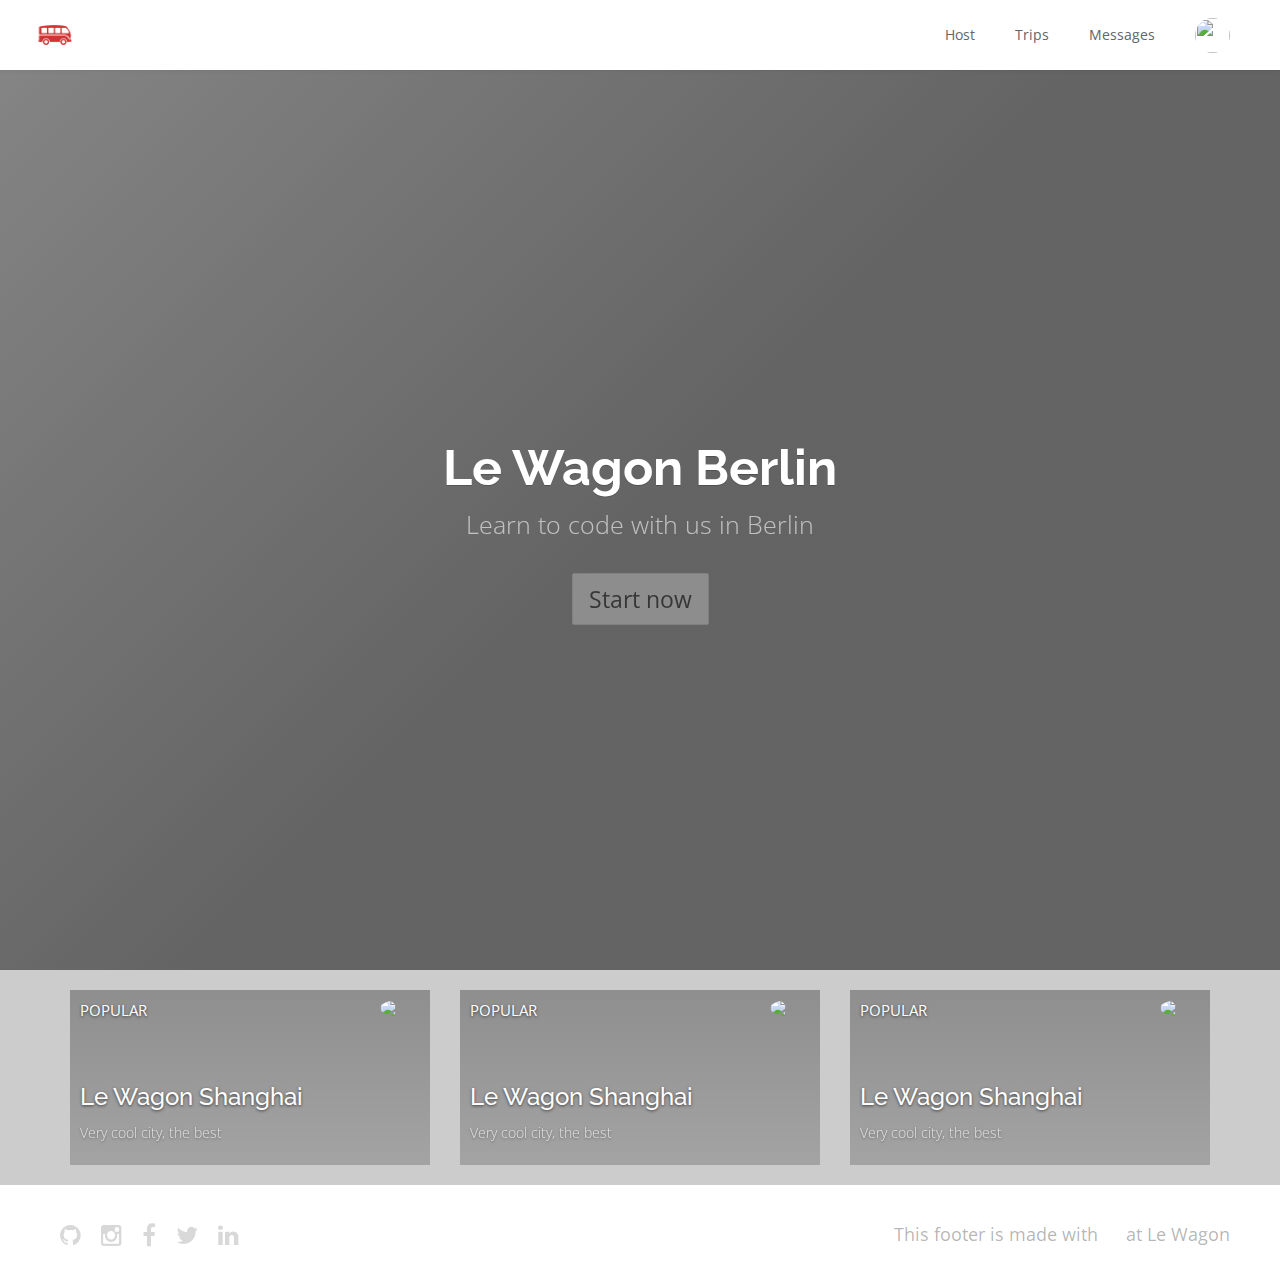
==== commit b496e027: "Automated commit at 2018-04-30 13:18:15 UTC by middleman-deploy 2.0.0-alpha" ====
--- a/index.html
+++ b/index.html
@@ -7,7 +7,7 @@
           content="width=device-width, initial-scale=1, shrink-to-fit=no">
     <!-- Use the title from a page's frontmatter if it has one -->
     <title>Le Wagon - Middleman</title>
-    <link href="stylesheets/application-e278c5be.css" rel="stylesheet" />
+    <link href="stylesheets/application-3ec2cb25.css" rel="stylesheet" />
     <script src="javascripts/application-93de88c9.js"></script>
     <link href="images/favicon-f15af148.png" rel="icon" type="image/png" />
   </head>
--- a/stylesheets/application-3ec2cb25.css
+++ b/stylesheets/application-3ec2cb25.css
@@ -0,0 +1,8 @@
+@import url("https://fonts.googleapis.com/css?family=Open+Sans:400,300,700|Raleway:400,100,300,700,500");/*!
+ * Bootstrap v3.3.7 (http://getbootstrap.com)
+ * Copyright 2011-2016 Twitter, Inc.
+ * Licensed under MIT (https://github.com/twbs/bootstrap/blob/master/LICENSE)
+ *//*! normalize.css v3.0.3 | MIT License | github.com/necolas/normalize.css */html{font-family:sans-serif;-ms-text-size-adjust:100%;-webkit-text-size-adjust:100%}body{margin:0}article,aside,details,figcaption,figure,footer,header,hgroup,main,menu,nav,section,summary{display:block}audio,canvas,progress,video{display:inline-block;vertical-align:baseline}audio:not([controls]){display:none;height:0}[hidden],template{display:none}a{background-color:transparent}a:active,a:hover{outline:0}abbr[title]{border-bottom:1px dotted}b,strong{font-weight:bold}dfn{font-style:italic}h1{font-size:2em;margin:0.67em 0}mark{background:#ff0;color:#000}small{font-size:80%}sub,sup{font-size:75%;line-height:0;position:relative;vertical-align:baseline}sup{top:-0.5em}sub{bottom:-0.25em}img{border:0}svg:not(:root){overflow:hidden}figure{margin:1em 40px}hr{-webkit-box-sizing:content-box;box-sizing:content-box;height:0}pre{overflow:auto}code,kbd,pre,samp{font-family:monospace, monospace;font-size:1em}button,input,optgroup,select,textarea{color:inherit;font:inherit;margin:0}button{overflow:visible}button,select{text-transform:none}button,html input[type="button"],input[type="reset"],input[type="submit"]{-webkit-appearance:button;cursor:pointer}button[disabled],html input[disabled]{cursor:default}button::-moz-focus-inner,input::-moz-focus-inner{border:0;padding:0}input{line-height:normal}input[type="checkbox"],input[type="radio"]{-webkit-box-sizing:border-box;box-sizing:border-box;padding:0}input[type="number"]::-webkit-inner-spin-button,input[type="number"]::-webkit-outer-spin-button{height:auto}input[type="search"]{-webkit-appearance:textfield;-webkit-box-sizing:content-box;box-sizing:content-box}input[type="search"]::-webkit-search-cancel-button,input[type="search"]::-webkit-search-decoration{-webkit-appearance:none}fieldset{border:1px solid #c0c0c0;margin:0 2px;padding:0.35em 0.625em 0.75em}legend{border:0;padding:0}textarea{overflow:auto}optgroup{font-weight:bold}table{border-collapse:collapse;border-spacing:0}td,th{padding:0}/*! Source: https://github.com/h5bp/html5-boilerplate/blob/master/src/css/main.css */@media print{*,*:before,*:after{background:transparent !important;color:#000 !important;-webkit-box-shadow:none !important;box-shadow:none !important;text-shadow:none !important}a,a:visited{text-decoration:underline}a[href]:after{content:" (" attr(href) ")"}abbr[title]:after{content:" (" attr(title) ")"}a[href^="#"]:after,a[href^="javascript:"]:after{content:""}pre,blockquote{border:1px solid #999;page-break-inside:avoid}thead{display:table-header-group}tr,img{page-break-inside:avoid}img{max-width:100% !important}p,h2,h3{orphans:3;widows:3}h2,h3{page-break-after:avoid}.navbar{display:none}.btn>.caret,.dropup>.btn>.caret{border-top-color:#000 !important}.label{border:1px solid #000}.table{border-collapse:collapse !important}.table td,.table th{background-color:#fff !important}.table-bordered th,.table-bordered td{border:1px solid #ddd !important}}@font-face{font-family:'Glyphicons Halflings';src:url("../assets/bootstrap/glyphicons-halflings-regular-86b6f62b.eot");src:url("../assets/bootstrap/glyphicons-halflings-regular-86b6f62b.eot?#iefix") format("embedded-opentype"),url("../assets/bootstrap/glyphicons-halflings-regular-ca35b697.woff2") format("woff2"),url("../assets/bootstrap/glyphicons-halflings-regular-278e49a8.woff") format("woff"),url("../assets/bootstrap/glyphicons-halflings-regular-44bc1850.ttf") format("truetype"),url("../assets/bootstrap/glyphicons-halflings-regular-de51a849.svg#glyphicons_halflingsregular") format("svg")}.glyphicon{position:relative;top:1px;display:inline-block;font-family:'Glyphicons Halflings';font-style:normal;font-weight:normal;line-height:1;-webkit-font-smoothing:antialiased;-moz-osx-font-smoothing:grayscale}.glyphicon-asterisk:before{content:"\002a"}.glyphicon-plus:before{content:"\002b"}.glyphicon-euro:before,.glyphicon-eur:before{content:"\20ac"}.glyphicon-minus:before{content:"\2212"}.glyphicon-cloud:before{content:"\2601"}.glyphicon-envelope:before{content:"\2709"}.glyphicon-pencil:before{content:"\270f"}.glyphicon-glass:before{content:"\e001"}.glyphicon-music:before{content:"\e002"}.glyphicon-search:before{content:"\e003"}.glyphicon-heart:before{content:"\e005"}.glyphicon-star:before{content:"\e006"}.glyphicon-star-empty:before{content:"\e007"}.glyphicon-user:before{content:"\e008"}.glyphicon-film:before{content:"\e009"}.glyphicon-th-large:before{content:"\e010"}.glyphicon-th:before{content:"\e011"}.glyphicon-th-list:before{content:"\e012"}.glyphicon-ok:before{content:"\e013"}.glyphicon-remove:before{content:"\e014"}.glyphicon-zoom-in:before{content:"\e015"}.glyphicon-zoom-out:before{content:"\e016"}.glyphicon-off:before{content:"\e017"}.glyphicon-signal:before{content:"\e018"}.glyphicon-cog:before{content:"\e019"}.glyphicon-trash:before{content:"\e020"}.glyphicon-home:before{content:"\e021"}.glyphicon-file:before{content:"\e022"}.glyphicon-time:before{content:"\e023"}.glyphicon-road:before{content:"\e024"}.glyphicon-download-alt:before{content:"\e025"}.glyphicon-download:before{content:"\e026"}.glyphicon-upload:before{content:"\e027"}.glyphicon-inbox:before{content:"\e028"}.glyphicon-play-circle:before{content:"\e029"}.glyphicon-repeat:before{content:"\e030"}.glyphicon-refresh:before{content:"\e031"}.glyphicon-list-alt:before{content:"\e032"}.glyphicon-lock:before{content:"\e033"}.glyphicon-flag:before{content:"\e034"}.glyphicon-headphones:before{content:"\e035"}.glyphicon-volume-off:before{content:"\e036"}.glyphicon-volume-down:before{content:"\e037"}.glyphicon-volume-up:before{content:"\e038"}.glyphicon-qrcode:before{content:"\e039"}.glyphicon-barcode:before{content:"\e040"}.glyphicon-tag:before{content:"\e041"}.glyphicon-tags:before{content:"\e042"}.glyphicon-book:before{content:"\e043"}.glyphicon-bookmark:before{content:"\e044"}.glyphicon-print:before{content:"\e045"}.glyphicon-camera:before{content:"\e046"}.glyphicon-font:before{content:"\e047"}.glyphicon-bold:before{content:"\e048"}.glyphicon-italic:before{content:"\e049"}.glyphicon-text-height:before{content:"\e050"}.glyphicon-text-width:before{content:"\e051"}.glyphicon-align-left:before{content:"\e052"}.glyphicon-align-center:before{content:"\e053"}.glyphicon-align-right:before{content:"\e054"}.glyphicon-align-justify:before{content:"\e055"}.glyphicon-list:before{content:"\e056"}.glyphicon-indent-left:before{content:"\e057"}.glyphicon-indent-right:before{content:"\e058"}.glyphicon-facetime-video:before{content:"\e059"}.glyphicon-picture:before{content:"\e060"}.glyphicon-map-marker:before{content:"\e062"}.glyphicon-adjust:before{content:"\e063"}.glyphicon-tint:before{content:"\e064"}.glyphicon-edit:before{content:"\e065"}.glyphicon-share:before{content:"\e066"}.glyphicon-check:before{content:"\e067"}.glyphicon-move:before{content:"\e068"}.glyphicon-step-backward:before{content:"\e069"}.glyphicon-fast-backward:before{content:"\e070"}.glyphicon-backward:before{content:"\e071"}.glyphicon-play:before{content:"\e072"}.glyphicon-pause:before{content:"\e073"}.glyphicon-stop:before{content:"\e074"}.glyphicon-forward:before{content:"\e075"}.glyphicon-fast-forward:before{content:"\e076"}.glyphicon-step-forward:before{content:"\e077"}.glyphicon-eject:before{content:"\e078"}.glyphicon-chevron-left:before{content:"\e079"}.glyphicon-chevron-right:before{content:"\e080"}.glyphicon-plus-sign:before{content:"\e081"}.glyphicon-minus-sign:before{content:"\e082"}.glyphicon-remove-sign:before{content:"\e083"}.glyphicon-ok-sign:before{content:"\e084"}.glyphicon-question-sign:before{content:"\e085"}.glyphicon-info-sign:before{content:"\e086"}.glyphicon-screenshot:before{content:"\e087"}.glyphicon-remove-circle:before{content:"\e088"}.glyphicon-ok-circle:before{content:"\e089"}.glyphicon-ban-circle:before{content:"\e090"}.glyphicon-arrow-left:before{content:"\e091"}.glyphicon-arrow-right:before{content:"\e092"}.glyphicon-arrow-up:before{content:"\e093"}.glyphicon-arrow-down:before{content:"\e094"}.glyphicon-share-alt:before{content:"\e095"}.glyphicon-resize-full:before{content:"\e096"}.glyphicon-resize-small:before{content:"\e097"}.glyphicon-exclamation-sign:before{content:"\e101"}.glyphicon-gift:before{content:"\e102"}.glyphicon-leaf:before{content:"\e103"}.glyphicon-fire:before{content:"\e104"}.glyphicon-eye-open:before{content:"\e105"}.glyphicon-eye-close:before{content:"\e106"}.glyphicon-warning-sign:before{content:"\e107"}.glyphicon-plane:before{content:"\e108"}.glyphicon-calendar:before{content:"\e109"}.glyphicon-random:before{content:"\e110"}.glyphicon-comment:before{content:"\e111"}.glyphicon-magnet:before{content:"\e112"}.glyphicon-chevron-up:before{content:"\e113"}.glyphicon-chevron-down:before{content:"\e114"}.glyphicon-retweet:before{content:"\e115"}.glyphicon-shopping-cart:before{content:"\e116"}.glyphicon-folder-close:before{content:"\e117"}.glyphicon-folder-open:before{content:"\e118"}.glyphicon-resize-vertical:before{content:"\e119"}.glyphicon-resize-horizontal:before{content:"\e120"}.glyphicon-hdd:before{content:"\e121"}.glyphicon-bullhorn:before{content:"\e122"}.glyphicon-bell:before{content:"\e123"}.glyphicon-certificate:before{content:"\e124"}.glyphicon-thumbs-up:before{content:"\e125"}.glyphicon-thumbs-down:before{content:"\e126"}.glyphicon-hand-right:before{content:"\e127"}.glyphicon-hand-left:before{content:"\e128"}.glyphicon-hand-up:before{content:"\e129"}.glyphicon-hand-down:before{content:"\e130"}.glyphicon-circle-arrow-right:before{content:"\e131"}.glyphicon-circle-arrow-left:before{content:"\e132"}.glyphicon-circle-arrow-up:before{content:"\e133"}.glyphicon-circle-arrow-down:before{content:"\e134"}.glyphicon-globe:before{content:"\e135"}.glyphicon-wrench:before{content:"\e136"}.glyphicon-tasks:before{content:"\e137"}.glyphicon-filter:before{content:"\e138"}.glyphicon-briefcase:before{content:"\e139"}.glyphicon-fullscreen:before{content:"\e140"}.glyphicon-dashboard:before{content:"\e141"}.glyphicon-paperclip:before{content:"\e142"}.glyphicon-heart-empty:before{content:"\e143"}.glyphicon-link:before{content:"\e144"}.glyphicon-phone:before{content:"\e145"}.glyphicon-pushpin:before{content:"\e146"}.glyphicon-usd:before{content:"\e148"}.glyphicon-gbp:before{content:"\e149"}.glyphicon-sort:before{content:"\e150"}.glyphicon-sort-by-alphabet:before{content:"\e151"}.glyphicon-sort-by-alphabet-alt:before{content:"\e152"}.glyphicon-sort-by-order:before{content:"\e153"}.glyphicon-sort-by-order-alt:before{content:"\e154"}.glyphicon-sort-by-attributes:before{content:"\e155"}.glyphicon-sort-by-attributes-alt:before{content:"\e156"}.glyphicon-unchecked:before{content:"\e157"}.glyphicon-expand:before{content:"\e158"}.glyphicon-collapse-down:before{content:"\e159"}.glyphicon-collapse-up:before{content:"\e160"}.glyphicon-log-in:before{content:"\e161"}.glyphicon-flash:before{content:"\e162"}.glyphicon-log-out:before{content:"\e163"}.glyphicon-new-window:before{content:"\e164"}.glyphicon-record:before{content:"\e165"}.glyphicon-save:before{content:"\e166"}.glyphicon-open:before{content:"\e167"}.glyphicon-saved:before{content:"\e168"}.glyphicon-import:before{content:"\e169"}.glyphicon-export:before{content:"\e170"}.glyphicon-send:before{content:"\e171"}.glyphicon-floppy-disk:before{content:"\e172"}.glyphicon-floppy-saved:before{content:"\e173"}.glyphicon-floppy-remove:before{content:"\e174"}.glyphicon-floppy-save:before{content:"\e175"}.glyphicon-floppy-open:before{content:"\e176"}.glyphicon-credit-card:before{content:"\e177"}.glyphicon-transfer:before{content:"\e178"}.glyphicon-cutlery:before{content:"\e179"}.glyphicon-header:before{content:"\e180"}.glyphicon-compressed:before{content:"\e181"}.glyphicon-earphone:before{content:"\e182"}.glyphicon-phone-alt:before{content:"\e183"}.glyphicon-tower:before{content:"\e184"}.glyphicon-stats:before{content:"\e185"}.glyphicon-sd-video:before{content:"\e186"}.glyphicon-hd-video:before{content:"\e187"}.glyphicon-subtitles:before{content:"\e188"}.glyphicon-sound-stereo:before{content:"\e189"}.glyphicon-sound-dolby:before{content:"\e190"}.glyphicon-sound-5-1:before{content:"\e191"}.glyphicon-sound-6-1:before{content:"\e192"}.glyphicon-sound-7-1:before{content:"\e193"}.glyphicon-copyright-mark:before{content:"\e194"}.glyphicon-registration-mark:before{content:"\e195"}.glyphicon-cloud-download:before{content:"\e197"}.glyphicon-cloud-upload:before{content:"\e198"}.glyphicon-tree-conifer:before{content:"\e199"}.glyphicon-tree-deciduous:before{content:"\e200"}.glyphicon-cd:before{content:"\e201"}.glyphicon-save-file:before{content:"\e202"}.glyphicon-open-file:before{content:"\e203"}.glyphicon-level-up:before{content:"\e204"}.glyphicon-copy:before{content:"\e205"}.glyphicon-paste:before{content:"\e206"}.glyphicon-alert:before{content:"\e209"}.glyphicon-equalizer:before{content:"\e210"}.glyphicon-king:before{content:"\e211"}.glyphicon-queen:before{content:"\e212"}.glyphicon-pawn:before{content:"\e213"}.glyphicon-bishop:before{content:"\e214"}.glyphicon-knight:before{content:"\e215"}.glyphicon-baby-formula:before{content:"\e216"}.glyphicon-tent:before{content:"\26fa"}.glyphicon-blackboard:before{content:"\e218"}.glyphicon-bed:before{content:"\e219"}.glyphicon-apple:before{content:"\f8ff"}.glyphicon-erase:before{content:"\e221"}.glyphicon-hourglass:before{content:"\231b"}.glyphicon-lamp:before{content:"\e223"}.glyphicon-duplicate:before{content:"\e224"}.glyphicon-piggy-bank:before{content:"\e225"}.glyphicon-scissors:before{content:"\e226"}.glyphicon-bitcoin:before{content:"\e227"}.glyphicon-btc:before{content:"\e227"}.glyphicon-xbt:before{content:"\e227"}.glyphicon-yen:before{content:"\00a5"}.glyphicon-jpy:before{content:"\00a5"}.glyphicon-ruble:before{content:"\20bd"}.glyphicon-rub:before{content:"\20bd"}.glyphicon-scale:before{content:"\e230"}.glyphicon-ice-lolly:before{content:"\e231"}.glyphicon-ice-lolly-tasted:before{content:"\e232"}.glyphicon-education:before{content:"\e233"}.glyphicon-option-horizontal:before{content:"\e234"}.glyphicon-option-vertical:before{content:"\e235"}.glyphicon-menu-hamburger:before{content:"\e236"}.glyphicon-modal-window:before{content:"\e237"}.glyphicon-oil:before{content:"\e238"}.glyphicon-grain:before{content:"\e239"}.glyphicon-sunglasses:before{content:"\e240"}.glyphicon-text-size:before{content:"\e241"}.glyphicon-text-color:before{content:"\e242"}.glyphicon-text-background:before{content:"\e243"}.glyphicon-object-align-top:before{content:"\e244"}.glyphicon-object-align-bottom:before{content:"\e245"}.glyphicon-object-align-horizontal:before{content:"\e246"}.glyphicon-object-align-left:before{content:"\e247"}.glyphicon-object-align-vertical:before{content:"\e248"}.glyphicon-object-align-right:before{content:"\e249"}.glyphicon-triangle-right:before{content:"\e250"}.glyphicon-triangle-left:before{content:"\e251"}.glyphicon-triangle-bottom:before{content:"\e252"}.glyphicon-triangle-top:before{content:"\e253"}.glyphicon-console:before{content:"\e254"}.glyphicon-superscript:before{content:"\e255"}.glyphicon-subscript:before{content:"\e256"}.glyphicon-menu-left:before{content:"\e257"}.glyphicon-menu-right:before{content:"\e258"}.glyphicon-menu-down:before{content:"\e259"}.glyphicon-menu-up:before{content:"\e260"}*{-webkit-box-sizing:border-box;box-sizing:border-box}*:before,*:after{-webkit-box-sizing:border-box;box-sizing:border-box}html{font-size:10px;-webkit-tap-highlight-color:transparent}body{font-family:"Open Sans", "Helvetica", "sans-serif";font-size:18px;line-height:1.42857143;color:#333333;background-color:#ccc}input,button,select,textarea{font-family:inherit;font-size:inherit;line-height:inherit}a{color:#469AE0;text-decoration:none}a:hover,a:focus{color:#1f74ba;text-decoration:underline}a:focus{outline:5px auto -webkit-focus-ring-color;outline-offset:-2px}figure{margin:0}img{vertical-align:middle}.img-responsive{display:block;max-width:100%;height:auto}.img-rounded{border-radius:2px}.img-thumbnail{padding:4px;line-height:1.42857143;background-color:#ccc;border:1px solid #ddd;border-radius:4px;-webkit-transition:all 0.2s ease-in-out;transition:all 0.2s ease-in-out;display:inline-block;max-width:100%;height:auto}.img-circle{border-radius:50%}hr{margin-top:25px;margin-bottom:25px;border:0;border-top:1px solid #eeeeee}.sr-only{position:absolute;width:1px;height:1px;margin:-1px;padding:0;overflow:hidden;clip:rect(0, 0, 0, 0);border:0}.sr-only-focusable:active,.sr-only-focusable:focus{position:static;width:auto;height:auto;margin:0;overflow:visible;clip:auto}[role="button"]{cursor:pointer}h1,h2,h3,h4,h5,h6,.h1,.h2,.h3,.h4,.h5,.h6{font-family:"Raleway", "Helvetica", "sans-serif";font-weight:500;line-height:1.1;color:inherit}h1 small,h1 .small,h2 small,h2 .small,h3 small,h3 .small,h4 small,h4 .small,h5 small,h5 .small,h6 small,h6 .small,.h1 small,.h1 .small,.h2 small,.h2 .small,.h3 small,.h3 .small,.h4 small,.h4 .small,.h5 small,.h5 .small,.h6 small,.h6 .small{font-weight:normal;line-height:1;color:#777777}h1,.h1,h2,.h2,h3,.h3{margin-top:25px;margin-bottom:12.5px}h1 small,h1 .small,.h1 small,.h1 .small,h2 small,h2 .small,.h2 small,.h2 .small,h3 small,h3 .small,.h3 small,.h3 .small{font-size:65%}h4,.h4,h5,.h5,h6,.h6{margin-top:12.5px;margin-bottom:12.5px}h4 small,h4 .small,.h4 small,.h4 .small,h5 small,h5 .small,.h5 small,.h5 .small,h6 small,h6 .small,.h6 small,.h6 .small{font-size:75%}h1,.h1{font-size:46px}h2,.h2{font-size:38px}h3,.h3{font-size:31px}h4,.h4{font-size:23px}h5,.h5{font-size:18px}h6,.h6{font-size:16px}p{margin:0 0 12.5px}.lead{margin-bottom:25px;font-size:20px;font-weight:300;line-height:1.4}@media (min-width: 768px){.lead{font-size:27px}}small,.small{font-size:88%}mark,.mark{background-color:#fcf8e3;padding:.2em}.text-left{text-align:left}.text-right{text-align:right}.text-center{text-align:center}.text-justify{text-align:justify}.text-nowrap{white-space:nowrap}.text-lowercase{text-transform:lowercase}.text-uppercase,.initialism{text-transform:uppercase}.text-capitalize{text-transform:capitalize}.text-muted{color:#777777}.text-primary{color:#469AE0}a.text-primary:hover,a.text-primary:focus{color:#2381d0}.text-success{color:#3c763d}a.text-success:hover,a.text-success:focus{color:#2b542c}.text-info{color:#31708f}a.text-info:hover,a.text-info:focus{color:#245269}.text-warning{color:#8a6d3b}a.text-warning:hover,a.text-warning:focus{color:#66512c}.text-danger{color:#a94442}a.text-danger:hover,a.text-danger:focus{color:#843534}.bg-primary{color:#fff}.bg-primary{background-color:#469AE0}a.bg-primary:hover,a.bg-primary:focus{background-color:#2381d0}.bg-success{background-color:#dff0d8}a.bg-success:hover,a.bg-success:focus{background-color:#c1e2b3}.bg-info{background-color:#d9edf7}a.bg-info:hover,a.bg-info:focus{background-color:#afd9ee}.bg-warning{background-color:#fcf8e3}a.bg-warning:hover,a.bg-warning:focus{background-color:#f7ecb5}.bg-danger{background-color:#f2dede}a.bg-danger:hover,a.bg-danger:focus{background-color:#e4b9b9}.page-header{padding-bottom:11.5px;margin:50px 0 25px;border-bottom:1px solid #eeeeee}ul,ol{margin-top:0;margin-bottom:12.5px}ul ul,ul ol,ol ul,ol ol{margin-bottom:0}.list-unstyled{padding-left:0;list-style:none}.list-inline{padding-left:0;list-style:none;margin-left:-5px}.list-inline>li{display:inline-block;padding-left:5px;padding-right:5px}dl{margin-top:0;margin-bottom:25px}dt,dd{line-height:1.42857143}dt{font-weight:bold}dd{margin-left:0}.dl-horizontal dd:before,.dl-horizontal dd:after{content:" ";display:table}.dl-horizontal dd:after{clear:both}@media (min-width: 768px){.dl-horizontal dt{float:left;width:160px;clear:left;text-align:right;overflow:hidden;text-overflow:ellipsis;white-space:nowrap}.dl-horizontal dd{margin-left:180px}}abbr[title],abbr[data-original-title]{cursor:help;border-bottom:1px dotted #777777}.initialism{font-size:90%}blockquote{padding:12.5px 25px;margin:0 0 25px;font-size:22.5px;border-left:5px solid #eeeeee}blockquote p:last-child,blockquote ul:last-child,blockquote ol:last-child{margin-bottom:0}blockquote footer,blockquote small,blockquote .small{display:block;font-size:80%;line-height:1.42857143;color:#777777}blockquote footer:before,blockquote small:before,blockquote .small:before{content:'\2014 \00A0'}.blockquote-reverse,blockquote.pull-right{padding-right:15px;padding-left:0;border-right:5px solid #eeeeee;border-left:0;text-align:right}.blockquote-reverse footer:before,.blockquote-reverse small:before,.blockquote-reverse .small:before,blockquote.pull-right footer:before,blockquote.pull-right small:before,blockquote.pull-right .small:before{content:''}.blockquote-reverse footer:after,.blockquote-reverse small:after,.blockquote-reverse .small:after,blockquote.pull-right footer:after,blockquote.pull-right small:after,blockquote.pull-right .small:after{content:'\00A0 \2014'}address{margin-bottom:25px;font-style:normal;line-height:1.42857143}code,kbd,pre,samp{font-family:Menlo, Monaco, Consolas, "Courier New", monospace}code{padding:2px 4px;font-size:90%;color:#c7254e;background-color:#f9f2f4;border-radius:4px}kbd{padding:2px 4px;font-size:90%;color:#fff;background-color:#333;border-radius:2px;-webkit-box-shadow:inset 0 -1px 0 rgba(0,0,0,0.25);box-shadow:inset 0 -1px 0 rgba(0,0,0,0.25)}kbd kbd{padding:0;font-size:100%;font-weight:bold;-webkit-box-shadow:none;box-shadow:none}pre{display:block;padding:12px;margin:0 0 12.5px;font-size:17px;line-height:1.42857143;word-break:break-all;word-wrap:break-word;color:#333333;background-color:#f5f5f5;border:1px solid #ccc;border-radius:4px}pre code{padding:0;font-size:inherit;color:inherit;white-space:pre-wrap;background-color:transparent;border-radius:0}.pre-scrollable{max-height:340px;overflow-y:scroll}.container{margin-right:auto;margin-left:auto;padding-left:15px;padding-right:15px}.container:before,.container:after{content:" ";display:table}.container:after{clear:both}@media (min-width: 768px){.container{width:750px}}@media (min-width: 992px){.container{width:970px}}@media (min-width: 1200px){.container{width:1170px}}.container-fluid{margin-right:auto;margin-left:auto;padding-left:15px;padding-right:15px}.container-fluid:before,.container-fluid:after{content:" ";display:table}.container-fluid:after{clear:both}.row{margin-left:-15px;margin-right:-15px}.row:before,.row:after{content:" ";display:table}.row:after{clear:both}.col-xs-1,.col-sm-1,.col-md-1,.col-lg-1,.col-xs-2,.col-sm-2,.col-md-2,.col-lg-2,.col-xs-3,.col-sm-3,.col-md-3,.col-lg-3,.col-xs-4,.col-sm-4,.col-md-4,.col-lg-4,.col-xs-5,.col-sm-5,.col-md-5,.col-lg-5,.col-xs-6,.col-sm-6,.col-md-6,.col-lg-6,.col-xs-7,.col-sm-7,.col-md-7,.col-lg-7,.col-xs-8,.col-sm-8,.col-md-8,.col-lg-8,.col-xs-9,.col-sm-9,.col-md-9,.col-lg-9,.col-xs-10,.col-sm-10,.col-md-10,.col-lg-10,.col-xs-11,.col-sm-11,.col-md-11,.col-lg-11,.col-xs-12,.col-sm-12,.col-md-12,.col-lg-12{position:relative;min-height:1px;padding-left:15px;padding-right:15px}.col-xs-1,.col-xs-2,.col-xs-3,.col-xs-4,.col-xs-5,.col-xs-6,.col-xs-7,.col-xs-8,.col-xs-9,.col-xs-10,.col-xs-11,.col-xs-12{float:left}.col-xs-1{width:8.33333333%}.col-xs-2{width:16.66666667%}.col-xs-3{width:25%}.col-xs-4{width:33.33333333%}.col-xs-5{width:41.66666667%}.col-xs-6{width:50%}.col-xs-7{width:58.33333333%}.col-xs-8{width:66.66666667%}.col-xs-9{width:75%}.col-xs-10{width:83.33333333%}.col-xs-11{width:91.66666667%}.col-xs-12{width:100%}.col-xs-pull-0{right:auto}.col-xs-pull-1{right:8.33333333%}.col-xs-pull-2{right:16.66666667%}.col-xs-pull-3{right:25%}.col-xs-pull-4{right:33.33333333%}.col-xs-pull-5{right:41.66666667%}.col-xs-pull-6{right:50%}.col-xs-pull-7{right:58.33333333%}.col-xs-pull-8{right:66.66666667%}.col-xs-pull-9{right:75%}.col-xs-pull-10{right:83.33333333%}.col-xs-pull-11{right:91.66666667%}.col-xs-pull-12{right:100%}.col-xs-push-0{left:auto}.col-xs-push-1{left:8.33333333%}.col-xs-push-2{left:16.66666667%}.col-xs-push-3{left:25%}.col-xs-push-4{left:33.33333333%}.col-xs-push-5{left:41.66666667%}.col-xs-push-6{left:50%}.col-xs-push-7{left:58.33333333%}.col-xs-push-8{left:66.66666667%}.col-xs-push-9{left:75%}.col-xs-push-10{left:83.33333333%}.col-xs-push-11{left:91.66666667%}.col-xs-push-12{left:100%}.col-xs-offset-0{margin-left:0%}.col-xs-offset-1{margin-left:8.33333333%}.col-xs-offset-2{margin-left:16.66666667%}.col-xs-offset-3{margin-left:25%}.col-xs-offset-4{margin-left:33.33333333%}.col-xs-offset-5{margin-left:41.66666667%}.col-xs-offset-6{margin-left:50%}.col-xs-offset-7{margin-left:58.33333333%}.col-xs-offset-8{margin-left:66.66666667%}.col-xs-offset-9{margin-left:75%}.col-xs-offset-10{margin-left:83.33333333%}.col-xs-offset-11{margin-left:91.66666667%}.col-xs-offset-12{margin-left:100%}@media (min-width: 768px){.col-sm-1,.col-sm-2,.col-sm-3,.col-sm-4,.col-sm-5,.col-sm-6,.col-sm-7,.col-sm-8,.col-sm-9,.col-sm-10,.col-sm-11,.col-sm-12{float:left}.col-sm-1{width:8.33333333%}.col-sm-2{width:16.66666667%}.col-sm-3{width:25%}.col-sm-4{width:33.33333333%}.col-sm-5{width:41.66666667%}.col-sm-6{width:50%}.col-sm-7{width:58.33333333%}.col-sm-8{width:66.66666667%}.col-sm-9{width:75%}.col-sm-10{width:83.33333333%}.col-sm-11{width:91.66666667%}.col-sm-12{width:100%}.col-sm-pull-0{right:auto}.col-sm-pull-1{right:8.33333333%}.col-sm-pull-2{right:16.66666667%}.col-sm-pull-3{right:25%}.col-sm-pull-4{right:33.33333333%}.col-sm-pull-5{right:41.66666667%}.col-sm-pull-6{right:50%}.col-sm-pull-7{right:58.33333333%}.col-sm-pull-8{right:66.66666667%}.col-sm-pull-9{right:75%}.col-sm-pull-10{right:83.33333333%}.col-sm-pull-11{right:91.66666667%}.col-sm-pull-12{right:100%}.col-sm-push-0{left:auto}.col-sm-push-1{left:8.33333333%}.col-sm-push-2{left:16.66666667%}.col-sm-push-3{left:25%}.col-sm-push-4{left:33.33333333%}.col-sm-push-5{left:41.66666667%}.col-sm-push-6{left:50%}.col-sm-push-7{left:58.33333333%}.col-sm-push-8{left:66.66666667%}.col-sm-push-9{left:75%}.col-sm-push-10{left:83.33333333%}.col-sm-push-11{left:91.66666667%}.col-sm-push-12{left:100%}.col-sm-offset-0{margin-left:0%}.col-sm-offset-1{margin-left:8.33333333%}.col-sm-offset-2{margin-left:16.66666667%}.col-sm-offset-3{margin-left:25%}.col-sm-offset-4{margin-left:33.33333333%}.col-sm-offset-5{margin-left:41.66666667%}.col-sm-offset-6{margin-left:50%}.col-sm-offset-7{margin-left:58.33333333%}.col-sm-offset-8{margin-left:66.66666667%}.col-sm-offset-9{margin-left:75%}.col-sm-offset-10{margin-left:83.33333333%}.col-sm-offset-11{margin-left:91.66666667%}.col-sm-offset-12{margin-left:100%}}@media (min-width: 992px){.col-md-1,.col-md-2,.col-md-3,.col-md-4,.col-md-5,.col-md-6,.col-md-7,.col-md-8,.col-md-9,.col-md-10,.col-md-11,.col-md-12{float:left}.col-md-1{width:8.33333333%}.col-md-2{width:16.66666667%}.col-md-3{width:25%}.col-md-4{width:33.33333333%}.col-md-5{width:41.66666667%}.col-md-6{width:50%}.col-md-7{width:58.33333333%}.col-md-8{width:66.66666667%}.col-md-9{width:75%}.col-md-10{width:83.33333333%}.col-md-11{width:91.66666667%}.col-md-12{width:100%}.col-md-pull-0{right:auto}.col-md-pull-1{right:8.33333333%}.col-md-pull-2{right:16.66666667%}.col-md-pull-3{right:25%}.col-md-pull-4{right:33.33333333%}.col-md-pull-5{right:41.66666667%}.col-md-pull-6{right:50%}.col-md-pull-7{right:58.33333333%}.col-md-pull-8{right:66.66666667%}.col-md-pull-9{right:75%}.col-md-pull-10{right:83.33333333%}.col-md-pull-11{right:91.66666667%}.col-md-pull-12{right:100%}.col-md-push-0{left:auto}.col-md-push-1{left:8.33333333%}.col-md-push-2{left:16.66666667%}.col-md-push-3{left:25%}.col-md-push-4{left:33.33333333%}.col-md-push-5{left:41.66666667%}.col-md-push-6{left:50%}.col-md-push-7{left:58.33333333%}.col-md-push-8{left:66.66666667%}.col-md-push-9{left:75%}.col-md-push-10{left:83.33333333%}.col-md-push-11{left:91.66666667%}.col-md-push-12{left:100%}.col-md-offset-0{margin-left:0%}.col-md-offset-1{margin-left:8.33333333%}.col-md-offset-2{margin-left:16.66666667%}.col-md-offset-3{margin-left:25%}.col-md-offset-4{margin-left:33.33333333%}.col-md-offset-5{margin-left:41.66666667%}.col-md-offset-6{margin-left:50%}.col-md-offset-7{margin-left:58.33333333%}.col-md-offset-8{margin-left:66.66666667%}.col-md-offset-9{margin-left:75%}.col-md-offset-10{margin-left:83.33333333%}.col-md-offset-11{margin-left:91.66666667%}.col-md-offset-12{margin-left:100%}}@media (min-width: 1200px){.col-lg-1,.col-lg-2,.col-lg-3,.col-lg-4,.col-lg-5,.col-lg-6,.col-lg-7,.col-lg-8,.col-lg-9,.col-lg-10,.col-lg-11,.col-lg-12{float:left}.col-lg-1{width:8.33333333%}.col-lg-2{width:16.66666667%}.col-lg-3{width:25%}.col-lg-4{width:33.33333333%}.col-lg-5{width:41.66666667%}.col-lg-6{width:50%}.col-lg-7{width:58.33333333%}.col-lg-8{width:66.66666667%}.col-lg-9{width:75%}.col-lg-10{width:83.33333333%}.col-lg-11{width:91.66666667%}.col-lg-12{width:100%}.col-lg-pull-0{right:auto}.col-lg-pull-1{right:8.33333333%}.col-lg-pull-2{right:16.66666667%}.col-lg-pull-3{right:25%}.col-lg-pull-4{right:33.33333333%}.col-lg-pull-5{right:41.66666667%}.col-lg-pull-6{right:50%}.col-lg-pull-7{right:58.33333333%}.col-lg-pull-8{right:66.66666667%}.col-lg-pull-9{right:75%}.col-lg-pull-10{right:83.33333333%}.col-lg-pull-11{right:91.66666667%}.col-lg-pull-12{right:100%}.col-lg-push-0{left:auto}.col-lg-push-1{left:8.33333333%}.col-lg-push-2{left:16.66666667%}.col-lg-push-3{left:25%}.col-lg-push-4{left:33.33333333%}.col-lg-push-5{left:41.66666667%}.col-lg-push-6{left:50%}.col-lg-push-7{left:58.33333333%}.col-lg-push-8{left:66.66666667%}.col-lg-push-9{left:75%}.col-lg-push-10{left:83.33333333%}.col-lg-push-11{left:91.66666667%}.col-lg-push-12{left:100%}.col-lg-offset-0{margin-left:0%}.col-lg-offset-1{margin-left:8.33333333%}.col-lg-offset-2{margin-left:16.66666667%}.col-lg-offset-3{margin-left:25%}.col-lg-offset-4{margin-left:33.33333333%}.col-lg-offset-5{margin-left:41.66666667%}.col-lg-offset-6{margin-left:50%}.col-lg-offset-7{margin-left:58.33333333%}.col-lg-offset-8{margin-left:66.66666667%}.col-lg-offset-9{margin-left:75%}.col-lg-offset-10{margin-left:83.33333333%}.col-lg-offset-11{margin-left:91.66666667%}.col-lg-offset-12{margin-left:100%}}table{background-color:transparent}caption{padding-top:8px;padding-bottom:8px;color:#777777;text-align:left}th{text-align:left}.table{width:100%;max-width:100%;margin-bottom:25px}.table>thead>tr>th,.table>thead>tr>td,.table>tbody>tr>th,.table>tbody>tr>td,.table>tfoot>tr>th,.table>tfoot>tr>td{padding:8px;line-height:1.42857143;vertical-align:top;border-top:1px solid #ddd}.table>thead>tr>th{vertical-align:bottom;border-bottom:2px solid #ddd}.table>caption+thead>tr:first-child>th,.table>caption+thead>tr:first-child>td,.table>colgroup+thead>tr:first-child>th,.table>colgroup+thead>tr:first-child>td,.table>thead:first-child>tr:first-child>th,.table>thead:first-child>tr:first-child>td{border-top:0}.table>tbody+tbody{border-top:2px solid #ddd}.table .table{background-color:#ccc}.table-condensed>thead>tr>th,.table-condensed>thead>tr>td,.table-condensed>tbody>tr>th,.table-condensed>tbody>tr>td,.table-condensed>tfoot>tr>th,.table-condensed>tfoot>tr>td{padding:5px}.table-bordered{border:1px solid #ddd}.table-bordered>thead>tr>th,.table-bordered>thead>tr>td,.table-bordered>tbody>tr>th,.table-bordered>tbody>tr>td,.table-bordered>tfoot>tr>th,.table-bordered>tfoot>tr>td{border:1px solid #ddd}.table-bordered>thead>tr>th,.table-bordered>thead>tr>td{border-bottom-width:2px}.table-striped>tbody>tr:nth-of-type(odd){background-color:#f9f9f9}.table-hover>tbody>tr:hover{background-color:#f5f5f5}table col[class*="col-"]{position:static;float:none;display:table-column}table td[class*="col-"],table th[class*="col-"]{position:static;float:none;display:table-cell}.table>thead>tr>td.active,.table>thead>tr>th.active,.table>thead>tr.active>td,.table>thead>tr.active>th,.table>tbody>tr>td.active,.table>tbody>tr>th.active,.table>tbody>tr.active>td,.table>tbody>tr.active>th,.table>tfoot>tr>td.active,.table>tfoot>tr>th.active,.table>tfoot>tr.active>td,.table>tfoot>tr.active>th{background-color:#f5f5f5}.table-hover>tbody>tr>td.active:hover,.table-hover>tbody>tr>th.active:hover,.table-hover>tbody>tr.active:hover>td,.table-hover>tbody>tr:hover>.active,.table-hover>tbody>tr.active:hover>th{background-color:#e8e8e8}.table>thead>tr>td.success,.table>thead>tr>th.success,.table>thead>tr.success>td,.table>thead>tr.success>th,.table>tbody>tr>td.success,.table>tbody>tr>th.success,.table>tbody>tr.success>td,.table>tbody>tr.success>th,.table>tfoot>tr>td.success,.table>tfoot>tr>th.success,.table>tfoot>tr.success>td,.table>tfoot>tr.success>th{background-color:#dff0d8}.table-hover>tbody>tr>td.success:hover,.table-hover>tbody>tr>th.success:hover,.table-hover>tbody>tr.success:hover>td,.table-hover>tbody>tr:hover>.success,.table-hover>tbody>tr.success:hover>th{background-color:#d0e9c6}.table>thead>tr>td.info,.table>thead>tr>th.info,.table>thead>tr.info>td,.table>thead>tr.info>th,.table>tbody>tr>td.info,.table>tbody>tr>th.info,.table>tbody>tr.info>td,.table>tbody>tr.info>th,.table>tfoot>tr>td.info,.table>tfoot>tr>th.info,.table>tfoot>tr.info>td,.table>tfoot>tr.info>th{background-color:#d9edf7}.table-hover>tbody>tr>td.info:hover,.table-hover>tbody>tr>th.info:hover,.table-hover>tbody>tr.info:hover>td,.table-hover>tbody>tr:hover>.info,.table-hover>tbody>tr.info:hover>th{background-color:#c4e3f3}.table>thead>tr>td.warning,.table>thead>tr>th.warning,.table>thead>tr.warning>td,.table>thead>tr.warning>th,.table>tbody>tr>td.warning,.table>tbody>tr>th.warning,.table>tbody>tr.warning>td,.table>tbody>tr.warning>th,.table>tfoot>tr>td.warning,.table>tfoot>tr>th.warning,.table>tfoot>tr.warning>td,.table>tfoot>tr.warning>th{background-color:#fcf8e3}.table-hover>tbody>tr>td.warning:hover,.table-hover>tbody>tr>th.warning:hover,.table-hover>tbody>tr.warning:hover>td,.table-hover>tbody>tr:hover>.warning,.table-hover>tbody>tr.warning:hover>th{background-color:#faf2cc}.table>thead>tr>td.danger,.table>thead>tr>th.danger,.table>thead>tr.danger>td,.table>thead>tr.danger>th,.table>tbody>tr>td.danger,.table>tbody>tr>th.danger,.table>tbody>tr.danger>td,.table>tbody>tr.danger>th,.table>tfoot>tr>td.danger,.table>tfoot>tr>th.danger,.table>tfoot>tr.danger>td,.table>tfoot>tr.danger>th{background-color:#f2dede}.table-hover>tbody>tr>td.danger:hover,.table-hover>tbody>tr>th.danger:hover,.table-hover>tbody>tr.danger:hover>td,.table-hover>tbody>tr:hover>.danger,.table-hover>tbody>tr.danger:hover>th{background-color:#ebcccc}.table-responsive{overflow-x:auto;min-height:0.01%}@media screen and (max-width: 767px){.table-responsive{width:100%;margin-bottom:18.75px;overflow-y:hidden;-ms-overflow-style:-ms-autohiding-scrollbar;border:1px solid #ddd}.table-responsive>.table{margin-bottom:0}.table-responsive>.table>thead>tr>th,.table-responsive>.table>thead>tr>td,.table-responsive>.table>tbody>tr>th,.table-responsive>.table>tbody>tr>td,.table-responsive>.table>tfoot>tr>th,.table-responsive>.table>tfoot>tr>td{white-space:nowrap}.table-responsive>.table-bordered{border:0}.table-responsive>.table-bordered>thead>tr>th:first-child,.table-responsive>.table-bordered>thead>tr>td:first-child,.table-responsive>.table-bordered>tbody>tr>th:first-child,.table-responsive>.table-bordered>tbody>tr>td:first-child,.table-responsive>.table-bordered>tfoot>tr>th:first-child,.table-responsive>.table-bordered>tfoot>tr>td:first-child{border-left:0}.table-responsive>.table-bordered>thead>tr>th:last-child,.table-responsive>.table-bordered>thead>tr>td:last-child,.table-responsive>.table-bordered>tbody>tr>th:last-child,.table-responsive>.table-bordered>tbody>tr>td:last-child,.table-responsive>.table-bordered>tfoot>tr>th:last-child,.table-responsive>.table-bordered>tfoot>tr>td:last-child{border-right:0}.table-responsive>.table-bordered>tbody>tr:last-child>th,.table-responsive>.table-bordered>tbody>tr:last-child>td,.table-responsive>.table-bordered>tfoot>tr:last-child>th,.table-responsive>.table-bordered>tfoot>tr:last-child>td{border-bottom:0}}fieldset{padding:0;margin:0;border:0;min-width:0}legend{display:block;width:100%;padding:0;margin-bottom:25px;font-size:27px;line-height:inherit;color:#333333;border:0;border-bottom:1px solid #e5e5e5}label{display:inline-block;max-width:100%;margin-bottom:5px;font-weight:bold}input[type="search"]{-webkit-box-sizing:border-box;box-sizing:border-box}input[type="radio"],input[type="checkbox"]{margin:4px 0 0;margin-top:1px \9;line-height:normal}input[type="file"]{display:block}input[type="range"]{display:block;width:100%}select[multiple],select[size]{height:auto}input[type="file"]:focus,input[type="radio"]:focus,input[type="checkbox"]:focus{outline:5px auto -webkit-focus-ring-color;outline-offset:-2px}output{display:block;padding-top:7px;font-size:18px;line-height:1.42857143;color:#000000}.form-control{display:block;width:100%;height:39px;padding:6px 12px;font-size:18px;line-height:1.42857143;color:#000000;background-color:#fff;background-image:none;border:1px solid #ccc;border-radius:4px;-webkit-box-shadow:inset 0 1px 1px rgba(0,0,0,0.075);box-shadow:inset 0 1px 1px rgba(0,0,0,0.075);-webkit-transition:border-color ease-in-out 0.15s, box-shadow ease-in-out 0.15s;-webkit-transition:border-color ease-in-out 0.15s, -webkit-box-shadow ease-in-out 0.15s;transition:border-color ease-in-out 0.15s, -webkit-box-shadow ease-in-out 0.15s;transition:border-color ease-in-out 0.15s, box-shadow ease-in-out 0.15s;transition:border-color ease-in-out 0.15s, box-shadow ease-in-out 0.15s, -webkit-box-shadow ease-in-out 0.15s}.form-control:focus{border-color:#66afe9;outline:0;-webkit-box-shadow:inset 0 1px 1px rgba(0,0,0,0.075),0 0 8px rgba(102,175,233,0.6);box-shadow:inset 0 1px 1px rgba(0,0,0,0.075),0 0 8px rgba(102,175,233,0.6)}.form-control::-moz-placeholder{color:#999;opacity:1}.form-control:-ms-input-placeholder{color:#999}.form-control::-webkit-input-placeholder{color:#999}.form-control::-ms-expand{border:0;background-color:transparent}.form-control[disabled],.form-control[readonly],fieldset[disabled] .form-control{background-color:#eeeeee;opacity:1}.form-control[disabled],fieldset[disabled] .form-control{cursor:not-allowed}textarea.form-control{height:auto}input[type="search"]{-webkit-appearance:none}@media screen and (-webkit-min-device-pixel-ratio: 0){input[type="date"].form-control,input[type="time"].form-control,input[type="datetime-local"].form-control,input[type="month"].form-control{line-height:39px}input[type="date"].input-sm,.input-group-sm>input[type="date"].form-control,.input-group-sm>input[type="date"].input-group-addon,.input-group-sm>.input-group-btn>input[type="date"].btn,.input-group-sm input[type="date"],input[type="time"].input-sm,.input-group-sm>input[type="time"].form-control,.input-group-sm>input[type="time"].input-group-addon,.input-group-sm>.input-group-btn>input[type="time"].btn,.input-group-sm input[type="time"],input[type="datetime-local"].input-sm,.input-group-sm>input[type="datetime-local"].form-control,.input-group-sm>input[type="datetime-local"].input-group-addon,.input-group-sm>.input-group-btn>input[type="datetime-local"].btn,.input-group-sm input[type="datetime-local"],input[type="month"].input-sm,.input-group-sm>input[type="month"].form-control,.input-group-sm>input[type="month"].input-group-addon,.input-group-sm>.input-group-btn>input[type="month"].btn,.input-group-sm input[type="month"]{line-height:36px}input[type="date"].input-lg,.input-group-lg>input[type="date"].form-control,.input-group-lg>input[type="date"].input-group-addon,.input-group-lg>.input-group-btn>input[type="date"].btn,.input-group-lg input[type="date"],input[type="time"].input-lg,.input-group-lg>input[type="time"].form-control,.input-group-lg>input[type="time"].input-group-addon,.input-group-lg>.input-group-btn>input[type="time"].btn,.input-group-lg input[type="time"],input[type="datetime-local"].input-lg,.input-group-lg>input[type="datetime-local"].form-control,.input-group-lg>input[type="datetime-local"].input-group-addon,.input-group-lg>.input-group-btn>input[type="datetime-local"].btn,.input-group-lg input[type="datetime-local"],input[type="month"].input-lg,.input-group-lg>input[type="month"].form-control,.input-group-lg>input[type="month"].input-group-addon,.input-group-lg>.input-group-btn>input[type="month"].btn,.input-group-lg input[type="month"]{line-height:53px}}.form-group{margin-bottom:15px}.radio,.checkbox{position:relative;display:block;margin-top:10px;margin-bottom:10px}.radio label,.checkbox label{min-height:25px;padding-left:20px;margin-bottom:0;font-weight:normal;cursor:pointer}.radio input[type="radio"],.radio-inline input[type="radio"],.checkbox input[type="checkbox"],.checkbox-inline input[type="checkbox"]{position:absolute;margin-left:-20px;margin-top:4px \9}.radio+.radio,.checkbox+.checkbox{margin-top:-5px}.radio-inline,.checkbox-inline{position:relative;display:inline-block;padding-left:20px;margin-bottom:0;vertical-align:middle;font-weight:normal;cursor:pointer}.radio-inline+.radio-inline,.checkbox-inline+.checkbox-inline{margin-top:0;margin-left:10px}input[type="radio"][disabled],input[type="radio"].disabled,fieldset[disabled] input[type="radio"],input[type="checkbox"][disabled],input[type="checkbox"].disabled,fieldset[disabled] input[type="checkbox"]{cursor:not-allowed}.radio-inline.disabled,fieldset[disabled] .radio-inline,.checkbox-inline.disabled,fieldset[disabled] .checkbox-inline{cursor:not-allowed}.radio.disabled label,fieldset[disabled] .radio label,.checkbox.disabled label,fieldset[disabled] .checkbox label{cursor:not-allowed}.form-control-static{padding-top:7px;padding-bottom:7px;margin-bottom:0;min-height:43px}.form-control-static.input-lg,.input-group-lg>.form-control-static.form-control,.input-group-lg>.form-control-static.input-group-addon,.input-group-lg>.input-group-btn>.form-control-static.btn,.form-control-static.input-sm,.input-group-sm>.form-control-static.form-control,.input-group-sm>.form-control-static.input-group-addon,.input-group-sm>.input-group-btn>.form-control-static.btn{padding-left:0;padding-right:0}.input-sm,.input-group-sm>.form-control,.input-group-sm>.input-group-addon,.input-group-sm>.input-group-btn>.btn{height:36px;padding:5px 10px;font-size:16px;line-height:1.5;border-radius:2px}select.input-sm,.input-group-sm>select.form-control,.input-group-sm>select.input-group-addon,.input-group-sm>.input-group-btn>select.btn{height:36px;line-height:36px}textarea.input-sm,.input-group-sm>textarea.form-control,.input-group-sm>textarea.input-group-addon,.input-group-sm>.input-group-btn>textarea.btn,select[multiple].input-sm,.input-group-sm>select[multiple].form-control,.input-group-sm>select[multiple].input-group-addon,.input-group-sm>.input-group-btn>select[multiple].btn{height:auto}.form-group-sm .form-control{height:36px;padding:5px 10px;font-size:16px;line-height:1.5;border-radius:2px}.form-group-sm select.form-control{height:36px;line-height:36px}.form-group-sm textarea.form-control,.form-group-sm select[multiple].form-control{height:auto}.form-group-sm .form-control-static{height:36px;min-height:41px;padding:6px 10px;font-size:16px;line-height:1.5}.input-lg,.input-group-lg>.form-control,.input-group-lg>.input-group-addon,.input-group-lg>.input-group-btn>.btn{height:53px;padding:10px 16px;font-size:23px;line-height:1.3333333;border-radius:2px}select.input-lg,.input-group-lg>select.form-control,.input-group-lg>select.input-group-addon,.input-group-lg>.input-group-btn>select.btn{height:53px;line-height:53px}textarea.input-lg,.input-group-lg>textarea.form-control,.input-group-lg>textarea.input-group-addon,.input-group-lg>.input-group-btn>textarea.btn,select[multiple].input-lg,.input-group-lg>select[multiple].form-control,.input-group-lg>select[multiple].input-group-addon,.input-group-lg>.input-group-btn>select[multiple].btn{height:auto}.form-group-lg .form-control{height:53px;padding:10px 16px;font-size:23px;line-height:1.3333333;border-radius:2px}.form-group-lg select.form-control{height:53px;line-height:53px}.form-group-lg textarea.form-control,.form-group-lg select[multiple].form-control{height:auto}.form-group-lg .form-control-static{height:53px;min-height:48px;padding:11px 16px;font-size:23px;line-height:1.3333333}.has-feedback{position:relative}.has-feedback .form-control{padding-right:48.75px}.form-control-feedback{position:absolute;top:0;right:0;z-index:2;display:block;width:39px;height:39px;line-height:39px;text-align:center;pointer-events:none}.input-lg+.form-control-feedback,.input-group-lg>.form-control+.form-control-feedback,.input-group-lg>.input-group-addon+.form-control-feedback,.input-group-lg>.input-group-btn>.btn+.form-control-feedback,.input-group-lg+.form-control-feedback,.form-group-lg .form-control+.form-control-feedback{width:53px;height:53px;line-height:53px}.input-sm+.form-control-feedback,.input-group-sm>.form-control+.form-control-feedback,.input-group-sm>.input-group-addon+.form-control-feedback,.input-group-sm>.input-group-btn>.btn+.form-control-feedback,.input-group-sm+.form-control-feedback,.form-group-sm .form-control+.form-control-feedback{width:36px;height:36px;line-height:36px}.has-success .help-block,.has-success .control-label,.has-success .radio,.has-success .checkbox,.has-success .radio-inline,.has-success .checkbox-inline,.has-success.radio label,.has-success.checkbox label,.has-success.radio-inline label,.has-success.checkbox-inline label{color:#3c763d}.has-success .form-control{border-color:#3c763d;-webkit-box-shadow:inset 0 1px 1px rgba(0,0,0,0.075);box-shadow:inset 0 1px 1px rgba(0,0,0,0.075)}.has-success .form-control:focus{border-color:#2b542c;-webkit-box-shadow:inset 0 1px 1px rgba(0,0,0,0.075),0 0 6px #67b168;box-shadow:inset 0 1px 1px rgba(0,0,0,0.075),0 0 6px #67b168}.has-success .input-group-addon{color:#3c763d;border-color:#3c763d;background-color:#dff0d8}.has-success .form-control-feedback{color:#3c763d}.has-warning .help-block,.has-warning .control-label,.has-warning .radio,.has-warning .checkbox,.has-warning .radio-inline,.has-warning .checkbox-inline,.has-warning.radio label,.has-warning.checkbox label,.has-warning.radio-inline label,.has-warning.checkbox-inline label{color:#8a6d3b}.has-warning .form-control{border-color:#8a6d3b;-webkit-box-shadow:inset 0 1px 1px rgba(0,0,0,0.075);box-shadow:inset 0 1px 1px rgba(0,0,0,0.075)}.has-warning .form-control:focus{border-color:#66512c;-webkit-box-shadow:inset 0 1px 1px rgba(0,0,0,0.075),0 0 6px #c0a16b;box-shadow:inset 0 1px 1px rgba(0,0,0,0.075),0 0 6px #c0a16b}.has-warning .input-group-addon{color:#8a6d3b;border-color:#8a6d3b;background-color:#fcf8e3}.has-warning .form-control-feedback{color:#8a6d3b}.has-error .help-block,.has-error .control-label,.has-error .radio,.has-error .checkbox,.has-error .radio-inline,.has-error .checkbox-inline,.has-error.radio label,.has-error.checkbox label,.has-error.radio-inline label,.has-error.checkbox-inline label{color:#a94442}.has-error .form-control{border-color:#a94442;-webkit-box-shadow:inset 0 1px 1px rgba(0,0,0,0.075);box-shadow:inset 0 1px 1px rgba(0,0,0,0.075)}.has-error .form-control:focus{border-color:#843534;-webkit-box-shadow:inset 0 1px 1px rgba(0,0,0,0.075),0 0 6px #ce8483;box-shadow:inset 0 1px 1px rgba(0,0,0,0.075),0 0 6px #ce8483}.has-error .input-group-addon{color:#a94442;border-color:#a94442;background-color:#f2dede}.has-error .form-control-feedback{color:#a94442}.has-feedback label ~ .form-control-feedback{top:30px}.has-feedback label.sr-only ~ .form-control-feedback{top:0}.help-block{display:block;margin-top:5px;margin-bottom:10px;color:#737373}@media (min-width: 768px){.form-inline .form-group{display:inline-block;margin-bottom:0;vertical-align:middle}.form-inline .form-control{display:inline-block;width:auto;vertical-align:middle}.form-inline .form-control-static{display:inline-block}.form-inline .input-group{display:inline-table;vertical-align:middle}.form-inline .input-group .input-group-addon,.form-inline .input-group .input-group-btn,.form-inline .input-group .form-control{width:auto}.form-inline .input-group>.form-control{width:100%}.form-inline .control-label{margin-bottom:0;vertical-align:middle}.form-inline .radio,.form-inline .checkbox{display:inline-block;margin-top:0;margin-bottom:0;vertical-align:middle}.form-inline .radio label,.form-inline .checkbox label{padding-left:0}.form-inline .radio input[type="radio"],.form-inline .checkbox input[type="checkbox"]{position:relative;margin-left:0}.form-inline .has-feedback .form-control-feedback{top:0}}.form-horizontal .radio,.form-horizontal .checkbox,.form-horizontal .radio-inline,.form-horizontal .checkbox-inline{margin-top:0;margin-bottom:0;padding-top:7px}.form-horizontal .radio,.form-horizontal .checkbox{min-height:32px}.form-horizontal .form-group{margin-left:-15px;margin-right:-15px}.form-horizontal .form-group:before,.form-horizontal .form-group:after{content:" ";display:table}.form-horizontal .form-group:after{clear:both}@media (min-width: 768px){.form-horizontal .control-label{text-align:right;margin-bottom:0;padding-top:7px}}.form-horizontal .has-feedback .form-control-feedback{right:15px}@media (min-width: 768px){.form-horizontal .form-group-lg .control-label{padding-top:11px;font-size:23px}}@media (min-width: 768px){.form-horizontal .form-group-sm .control-label{padding-top:6px;font-size:16px}}.btn{display:inline-block;margin-bottom:0;font-weight:normal;text-align:center;vertical-align:middle;-ms-touch-action:manipulation;touch-action:manipulation;cursor:pointer;background-image:none;border:1px solid transparent;white-space:nowrap;padding:6px 12px;font-size:18px;line-height:1.42857143;border-radius:4px;-webkit-user-select:none;-moz-user-select:none;-ms-user-select:none;user-select:none}.btn:focus,.btn.focus,.btn:active:focus,.btn:active.focus,.btn.active:focus,.btn.active.focus{outline:5px auto -webkit-focus-ring-color;outline-offset:-2px}.btn:hover,.btn:focus,.btn.focus{color:#333;text-decoration:none}.btn:active,.btn.active{outline:0;background-image:none;-webkit-box-shadow:inset 0 3px 5px rgba(0,0,0,0.125);box-shadow:inset 0 3px 5px rgba(0,0,0,0.125)}.btn.disabled,.btn[disabled],fieldset[disabled] .btn{cursor:not-allowed;opacity:0.65;filter:alpha(opacity=65);-webkit-box-shadow:none;box-shadow:none}a.btn.disabled,fieldset[disabled] a.btn{pointer-events:none}.btn-default{color:#333;background-color:#fff;border-color:#ccc}.btn-default:focus,.btn-default.focus{color:#333;background-color:#e6e6e6;border-color:#8c8c8c}.btn-default:hover{color:#333;background-color:#e6e6e6;border-color:#adadad}.btn-default:active,.btn-default.active,.open>.btn-default.dropdown-toggle{color:#333;background-color:#e6e6e6;border-color:#adadad}.btn-default:active:hover,.btn-default:active:focus,.btn-default:active.focus,.btn-default.active:hover,.btn-default.active:focus,.btn-default.active.focus,.open>.btn-default.dropdown-toggle:hover,.open>.btn-default.dropdown-toggle:focus,.open>.btn-default.dropdown-toggle.focus{color:#333;background-color:#d4d4d4;border-color:#8c8c8c}.btn-default:active,.btn-default.active,.open>.btn-default.dropdown-toggle{background-image:none}.btn-default.disabled:hover,.btn-default.disabled:focus,.btn-default.disabled.focus,.btn-default[disabled]:hover,.btn-default[disabled]:focus,.btn-default[disabled].focus,fieldset[disabled] .btn-default:hover,fieldset[disabled] .btn-default:focus,fieldset[disabled] .btn-default.focus{background-color:#fff;border-color:#ccc}.btn-default .badge{color:#fff;background-color:#333}.btn-primary{color:#fff;background-color:#469AE0;border-color:#308edc}.btn-primary:focus,.btn-primary.focus{color:#fff;background-color:#2381d0;border-color:#144b79}.btn-primary:hover{color:#fff;background-color:#2381d0;border-color:#1e6eb2}.btn-primary:active,.btn-primary.active,.open>.btn-primary.dropdown-toggle{color:#fff;background-color:#2381d0;border-color:#1e6eb2}.btn-primary:active:hover,.btn-primary:active:focus,.btn-primary:active.focus,.btn-primary.active:hover,.btn-primary.active:focus,.btn-primary.active.focus,.open>.btn-primary.dropdown-toggle:hover,.open>.btn-primary.dropdown-toggle:focus,.open>.btn-primary.dropdown-toggle.focus{color:#fff;background-color:#1e6eb2;border-color:#144b79}.btn-primary:active,.btn-primary.active,.open>.btn-primary.dropdown-toggle{background-image:none}.btn-primary.disabled:hover,.btn-primary.disabled:focus,.btn-primary.disabled.focus,.btn-primary[disabled]:hover,.btn-primary[disabled]:focus,.btn-primary[disabled].focus,fieldset[disabled] .btn-primary:hover,fieldset[disabled] .btn-primary:focus,fieldset[disabled] .btn-primary.focus{background-color:#469AE0;border-color:#308edc}.btn-primary .badge{color:#469AE0;background-color:#fff}.btn-success{color:#fff;background-color:#32B796;border-color:#2da386}.btn-success:focus,.btn-success.focus{color:#fff;background-color:#278f75;border-color:#113f34}.btn-success:hover{color:#fff;background-color:#278f75;border-color:#1f735e}.btn-success:active,.btn-success.active,.open>.btn-success.dropdown-toggle{color:#fff;background-color:#278f75;border-color:#1f735e}.btn-success:active:hover,.btn-success:active:focus,.btn-success:active.focus,.btn-success.active:hover,.btn-success.active:focus,.btn-success.active.focus,.open>.btn-success.dropdown-toggle:hover,.open>.btn-success.dropdown-toggle:focus,.open>.btn-success.dropdown-toggle.focus{color:#fff;background-color:#1f735e;border-color:#113f34}.btn-success:active,.btn-success.active,.open>.btn-success.dropdown-toggle{background-image:none}.btn-success.disabled:hover,.btn-success.disabled:focus,.btn-success.disabled.focus,.btn-success[disabled]:hover,.btn-success[disabled]:focus,.btn-success[disabled].focus,fieldset[disabled] .btn-success:hover,fieldset[disabled] .btn-success:focus,fieldset[disabled] .btn-success.focus{background-color:#32B796;border-color:#2da386}.btn-success .badge{color:#32B796;background-color:#fff}.btn-info{color:#fff;background-color:#FDB631;border-color:#fdad18}.btn-info:focus,.btn-info.focus{color:#fff;background-color:#f9a302;border-color:#946101}.btn-info:hover{color:#fff;background-color:#f9a302;border-color:#d58c02}.btn-info:active,.btn-info.active,.open>.btn-info.dropdown-toggle{color:#fff;background-color:#f9a302;border-color:#d58c02}.btn-info:active:hover,.btn-info:active:focus,.btn-info:active.focus,.btn-info.active:hover,.btn-info.active:focus,.btn-info.active.focus,.open>.btn-info.dropdown-toggle:hover,.open>.btn-info.dropdown-toggle:focus,.open>.btn-info.dropdown-toggle.focus{color:#fff;background-color:#d58c02;border-color:#946101}.btn-info:active,.btn-info.active,.open>.btn-info.dropdown-toggle{background-image:none}.btn-info.disabled:hover,.btn-info.disabled:focus,.btn-info.disabled.focus,.btn-info[disabled]:hover,.btn-info[disabled]:focus,.btn-info[disabled].focus,fieldset[disabled] .btn-info:hover,fieldset[disabled] .btn-info:focus,fieldset[disabled] .btn-info.focus{background-color:#FDB631;border-color:#fdad18}.btn-info .badge{color:#FDB631;background-color:#fff}.btn-warning{color:#fff;background-color:#E67E22;border-color:#d67118}.btn-warning:focus,.btn-warning.focus{color:#fff;background-color:#bf6516;border-color:#64350b}.btn-warning:hover{color:#fff;background-color:#bf6516;border-color:#9f5412}.btn-warning:active,.btn-warning.active,.open>.btn-warning.dropdown-toggle{color:#fff;background-color:#bf6516;border-color:#9f5412}.btn-warning:active:hover,.btn-warning:active:focus,.btn-warning:active.focus,.btn-warning.active:hover,.btn-warning.active:focus,.btn-warning.active.focus,.open>.btn-warning.dropdown-toggle:hover,.open>.btn-warning.dropdown-toggle:focus,.open>.btn-warning.dropdown-toggle.focus{color:#fff;background-color:#9f5412;border-color:#64350b}.btn-warning:active,.btn-warning.active,.open>.btn-warning.dropdown-toggle{background-image:none}.btn-warning.disabled:hover,.btn-warning.disabled:focus,.btn-warning.disabled.focus,.btn-warning[disabled]:hover,.btn-warning[disabled]:focus,.btn-warning[disabled].focus,fieldset[disabled] .btn-warning:hover,fieldset[disabled] .btn-warning:focus,fieldset[disabled] .btn-warning.focus{background-color:#E67E22;border-color:#d67118}.btn-warning .badge{color:#E67E22;background-color:#fff}.btn-danger{color:#fff;background-color:#EE5F5B;border-color:#ec4844}.btn-danger:focus,.btn-danger.focus{color:#fff;background-color:#e9322d;border-color:#9f1411}.btn-danger:hover{color:#fff;background-color:#e9322d;border-color:#dc1c17}.btn-danger:active,.btn-danger.active,.open>.btn-danger.dropdown-toggle{color:#fff;background-color:#e9322d;border-color:#dc1c17}.btn-danger:active:hover,.btn-danger:active:focus,.btn-danger:active.focus,.btn-danger.active:hover,.btn-danger.active:focus,.btn-danger.active.focus,.open>.btn-danger.dropdown-toggle:hover,.open>.btn-danger.dropdown-toggle:focus,.open>.btn-danger.dropdown-toggle.focus{color:#fff;background-color:#dc1c17;border-color:#9f1411}.btn-danger:active,.btn-danger.active,.open>.btn-danger.dropdown-toggle{background-image:none}.btn-danger.disabled:hover,.btn-danger.disabled:focus,.btn-danger.disabled.focus,.btn-danger[disabled]:hover,.btn-danger[disabled]:focus,.btn-danger[disabled].focus,fieldset[disabled] .btn-danger:hover,fieldset[disabled] .btn-danger:focus,fieldset[disabled] .btn-danger.focus{background-color:#EE5F5B;border-color:#ec4844}.btn-danger .badge{color:#EE5F5B;background-color:#fff}.btn-link{color:#469AE0;font-weight:normal;border-radius:0}.btn-link,.btn-link:active,.btn-link.active,.btn-link[disabled],fieldset[disabled] .btn-link{background-color:transparent;-webkit-box-shadow:none;box-shadow:none}.btn-link,.btn-link:hover,.btn-link:focus,.btn-link:active{border-color:transparent}.btn-link:hover,.btn-link:focus{color:#1f74ba;text-decoration:underline;background-color:transparent}.btn-link[disabled]:hover,.btn-link[disabled]:focus,fieldset[disabled] .btn-link:hover,fieldset[disabled] .btn-link:focus{color:#777777;text-decoration:none}.btn-lg,.btn-group-lg>.btn{padding:10px 16px;font-size:23px;line-height:1.3333333;border-radius:2px}.btn-sm,.btn-group-sm>.btn{padding:5px 10px;font-size:16px;line-height:1.5;border-radius:2px}.btn-xs,.btn-group-xs>.btn{padding:1px 5px;font-size:16px;line-height:1.5;border-radius:2px}.btn-block{display:block;width:100%}.btn-block+.btn-block{margin-top:5px}input[type="submit"].btn-block,input[type="reset"].btn-block,input[type="button"].btn-block{width:100%}.fade{opacity:0;-webkit-transition:opacity 0.15s linear;transition:opacity 0.15s linear}.fade.in{opacity:1}.collapse{display:none}.collapse.in{display:block}tr.collapse.in{display:table-row}tbody.collapse.in{display:table-row-group}.collapsing{position:relative;height:0;overflow:hidden;-webkit-transition-property:height, visibility;transition-property:height, visibility;-webkit-transition-duration:0.35s;transition-duration:0.35s;-webkit-transition-timing-function:ease;transition-timing-function:ease}.caret{display:inline-block;width:0;height:0;margin-left:2px;vertical-align:middle;border-top:4px dashed;border-top:4px solid \9;border-right:4px solid transparent;border-left:4px solid transparent}.dropup,.dropdown{position:relative}.dropdown-toggle:focus{outline:0}.dropdown-menu{position:absolute;top:100%;left:0;z-index:1000;display:none;float:left;min-width:160px;padding:5px 0;margin:2px 0 0;list-style:none;font-size:18px;text-align:left;background-color:#fff;border:1px solid #ccc;border:1px solid rgba(0,0,0,0.15);border-radius:4px;-webkit-box-shadow:0 6px 12px rgba(0,0,0,0.175);box-shadow:0 6px 12px rgba(0,0,0,0.175);background-clip:padding-box}.dropdown-menu.pull-right{right:0;left:auto}.dropdown-menu .divider{height:1px;margin:11.5px 0;overflow:hidden;background-color:#e5e5e5}.dropdown-menu>li>a{display:block;padding:3px 20px;clear:both;font-weight:normal;line-height:1.42857143;color:#333333;white-space:nowrap}.dropdown-menu>li>a:hover,.dropdown-menu>li>a:focus{text-decoration:none;color:#262626;background-color:#f5f5f5}.dropdown-menu>.active>a,.dropdown-menu>.active>a:hover,.dropdown-menu>.active>a:focus{color:#fff;text-decoration:none;outline:0;background-color:#469AE0}.dropdown-menu>.disabled>a,.dropdown-menu>.disabled>a:hover,.dropdown-menu>.disabled>a:focus{color:#777777}.dropdown-menu>.disabled>a:hover,.dropdown-menu>.disabled>a:focus{text-decoration:none;background-color:transparent;background-image:none;filter:progid:DXImageTransform.Microsoft.gradient(enabled = false);cursor:not-allowed}.open>.dropdown-menu{display:block}.open>a{outline:0}.dropdown-menu-right{left:auto;right:0}.dropdown-menu-left{left:0;right:auto}.dropdown-header{display:block;padding:3px 20px;font-size:16px;line-height:1.42857143;color:#777777;white-space:nowrap}.dropdown-backdrop{position:fixed;left:0;right:0;bottom:0;top:0;z-index:990}.pull-right>.dropdown-menu{right:0;left:auto}.dropup .caret,.navbar-fixed-bottom .dropdown .caret{border-top:0;border-bottom:4px dashed;border-bottom:4px solid \9;content:""}.dropup .dropdown-menu,.navbar-fixed-bottom .dropdown .dropdown-menu{top:auto;bottom:100%;margin-bottom:2px}@media (min-width: 768px){.navbar-right .dropdown-menu{right:0;left:auto}.navbar-right .dropdown-menu-left{left:0;right:auto}}.btn-group,.btn-group-vertical{position:relative;display:inline-block;vertical-align:middle}.btn-group>.btn,.btn-group-vertical>.btn{position:relative;float:left}.btn-group>.btn:hover,.btn-group>.btn:focus,.btn-group>.btn:active,.btn-group>.btn.active,.btn-group-vertical>.btn:hover,.btn-group-vertical>.btn:focus,.btn-group-vertical>.btn:active,.btn-group-vertical>.btn.active{z-index:2}.btn-group .btn+.btn,.btn-group .btn+.btn-group,.btn-group .btn-group+.btn,.btn-group .btn-group+.btn-group{margin-left:-1px}.btn-toolbar{margin-left:-5px}.btn-toolbar:before,.btn-toolbar:after{content:" ";display:table}.btn-toolbar:after{clear:both}.btn-toolbar .btn,.btn-toolbar .btn-group,.btn-toolbar .input-group{float:left}.btn-toolbar>.btn,.btn-toolbar>.btn-group,.btn-toolbar>.input-group{margin-left:5px}.btn-group>.btn:not(:first-child):not(:last-child):not(.dropdown-toggle){border-radius:0}.btn-group>.btn:first-child{margin-left:0}.btn-group>.btn:first-child:not(:last-child):not(.dropdown-toggle){border-bottom-right-radius:0;border-top-right-radius:0}.btn-group>.btn:last-child:not(:first-child),.btn-group>.dropdown-toggle:not(:first-child){border-bottom-left-radius:0;border-top-left-radius:0}.btn-group>.btn-group{float:left}.btn-group>.btn-group:not(:first-child):not(:last-child)>.btn{border-radius:0}.btn-group>.btn-group:first-child:not(:last-child)>.btn:last-child,.btn-group>.btn-group:first-child:not(:last-child)>.dropdown-toggle{border-bottom-right-radius:0;border-top-right-radius:0}.btn-group>.btn-group:last-child:not(:first-child)>.btn:first-child{border-bottom-left-radius:0;border-top-left-radius:0}.btn-group .dropdown-toggle:active,.btn-group.open .dropdown-toggle{outline:0}.btn-group>.btn+.dropdown-toggle{padding-left:8px;padding-right:8px}.btn-group>.btn-lg+.dropdown-toggle,.btn-group-lg.btn-group>.btn+.dropdown-toggle{padding-left:12px;padding-right:12px}.btn-group.open .dropdown-toggle{-webkit-box-shadow:inset 0 3px 5px rgba(0,0,0,0.125);box-shadow:inset 0 3px 5px rgba(0,0,0,0.125)}.btn-group.open .dropdown-toggle.btn-link{-webkit-box-shadow:none;box-shadow:none}.btn .caret{margin-left:0}.btn-lg .caret,.btn-group-lg>.btn .caret{border-width:5px 5px 0;border-bottom-width:0}.dropup .btn-lg .caret,.dropup .btn-group-lg>.btn .caret{border-width:0 5px 5px}.btn-group-vertical>.btn,.btn-group-vertical>.btn-group,.btn-group-vertical>.btn-group>.btn{display:block;float:none;width:100%;max-width:100%}.btn-group-vertical>.btn-group:before,.btn-group-vertical>.btn-group:after{content:" ";display:table}.btn-group-vertical>.btn-group:after{clear:both}.btn-group-vertical>.btn-group>.btn{float:none}.btn-group-vertical>.btn+.btn,.btn-group-vertical>.btn+.btn-group,.btn-group-vertical>.btn-group+.btn,.btn-group-vertical>.btn-group+.btn-group{margin-top:-1px;margin-left:0}.btn-group-vertical>.btn:not(:first-child):not(:last-child){border-radius:0}.btn-group-vertical>.btn:first-child:not(:last-child){border-top-right-radius:4px;border-top-left-radius:4px;border-bottom-right-radius:0;border-bottom-left-radius:0}.btn-group-vertical>.btn:last-child:not(:first-child){border-top-right-radius:0;border-top-left-radius:0;border-bottom-right-radius:4px;border-bottom-left-radius:4px}.btn-group-vertical>.btn-group:not(:first-child):not(:last-child)>.btn{border-radius:0}.btn-group-vertical>.btn-group:first-child:not(:last-child)>.btn:last-child,.btn-group-vertical>.btn-group:first-child:not(:last-child)>.dropdown-toggle{border-bottom-right-radius:0;border-bottom-left-radius:0}.btn-group-vertical>.btn-group:last-child:not(:first-child)>.btn:first-child{border-top-right-radius:0;border-top-left-radius:0}.btn-group-justified{display:table;width:100%;table-layout:fixed;border-collapse:separate}.btn-group-justified>.btn,.btn-group-justified>.btn-group{float:none;display:table-cell;width:1%}.btn-group-justified>.btn-group .btn{width:100%}.btn-group-justified>.btn-group .dropdown-menu{left:auto}[data-toggle="buttons"]>.btn input[type="radio"],[data-toggle="buttons"]>.btn input[type="checkbox"],[data-toggle="buttons"]>.btn-group>.btn input[type="radio"],[data-toggle="buttons"]>.btn-group>.btn input[type="checkbox"]{position:absolute;clip:rect(0, 0, 0, 0);pointer-events:none}.input-group{position:relative;display:table;border-collapse:separate}.input-group[class*="col-"]{float:none;padding-left:0;padding-right:0}.input-group .form-control{position:relative;z-index:2;float:left;width:100%;margin-bottom:0}.input-group .form-control:focus{z-index:3}.input-group-addon,.input-group-btn,.input-group .form-control{display:table-cell}.input-group-addon:not(:first-child):not(:last-child),.input-group-btn:not(:first-child):not(:last-child),.input-group .form-control:not(:first-child):not(:last-child){border-radius:0}.input-group-addon,.input-group-btn{width:1%;white-space:nowrap;vertical-align:middle}.input-group-addon{padding:6px 12px;font-size:18px;font-weight:normal;line-height:1;color:#000000;text-align:center;background-color:#eeeeee;border:1px solid #ccc;border-radius:4px}.input-group-addon.input-sm,.input-group-sm>.input-group-addon,.input-group-sm>.input-group-btn>.input-group-addon.btn{padding:5px 10px;font-size:16px;border-radius:2px}.input-group-addon.input-lg,.input-group-lg>.input-group-addon,.input-group-lg>.input-group-btn>.input-group-addon.btn{padding:10px 16px;font-size:23px;border-radius:2px}.input-group-addon input[type="radio"],.input-group-addon input[type="checkbox"]{margin-top:0}.input-group .form-control:first-child,.input-group-addon:first-child,.input-group-btn:first-child>.btn,.input-group-btn:first-child>.btn-group>.btn,.input-group-btn:first-child>.dropdown-toggle,.input-group-btn:last-child>.btn:not(:last-child):not(.dropdown-toggle),.input-group-btn:last-child>.btn-group:not(:last-child)>.btn{border-bottom-right-radius:0;border-top-right-radius:0}.input-group-addon:first-child{border-right:0}.input-group .form-control:last-child,.input-group-addon:last-child,.input-group-btn:last-child>.btn,.input-group-btn:last-child>.btn-group>.btn,.input-group-btn:last-child>.dropdown-toggle,.input-group-btn:first-child>.btn:not(:first-child),.input-group-btn:first-child>.btn-group:not(:first-child)>.btn{border-bottom-left-radius:0;border-top-left-radius:0}.input-group-addon:last-child{border-left:0}.input-group-btn{position:relative;font-size:0;white-space:nowrap}.input-group-btn>.btn{position:relative}.input-group-btn>.btn+.btn{margin-left:-1px}.input-group-btn>.btn:hover,.input-group-btn>.btn:focus,.input-group-btn>.btn:active{z-index:2}.input-group-btn:first-child>.btn,.input-group-btn:first-child>.btn-group{margin-right:-1px}.input-group-btn:last-child>.btn,.input-group-btn:last-child>.btn-group{z-index:2;margin-left:-1px}.nav{margin-bottom:0;padding-left:0;list-style:none}.nav:before,.nav:after{content:" ";display:table}.nav:after{clear:both}.nav>li{position:relative;display:block}.nav>li>a{position:relative;display:block;padding:10px 15px}.nav>li>a:hover,.nav>li>a:focus{text-decoration:none;background-color:#eeeeee}.nav>li.disabled>a{color:#777777}.nav>li.disabled>a:hover,.nav>li.disabled>a:focus{color:#777777;text-decoration:none;background-color:transparent;cursor:not-allowed}.nav .open>a,.nav .open>a:hover,.nav .open>a:focus{background-color:#eeeeee;border-color:#469AE0}.nav .nav-divider{height:1px;margin:11.5px 0;overflow:hidden;background-color:#e5e5e5}.nav>li>a>img{max-width:none}.nav-tabs{border-bottom:1px solid #ddd}.nav-tabs>li{float:left;margin-bottom:-1px}.nav-tabs>li>a{margin-right:2px;line-height:1.42857143;border:1px solid transparent;border-radius:4px 4px 0 0}.nav-tabs>li>a:hover{border-color:#eeeeee #eeeeee #ddd}.nav-tabs>li.active>a,.nav-tabs>li.active>a:hover,.nav-tabs>li.active>a:focus{color:#000000;background-color:#ccc;border:1px solid #ddd;border-bottom-color:transparent;cursor:default}.nav-pills>li{float:left}.nav-pills>li>a{border-radius:4px}.nav-pills>li+li{margin-left:2px}.nav-pills>li.active>a,.nav-pills>li.active>a:hover,.nav-pills>li.active>a:focus{color:#fff;background-color:#469AE0}.nav-stacked>li{float:none}.nav-stacked>li+li{margin-top:2px;margin-left:0}.nav-justified,.nav-tabs.nav-justified{width:100%}.nav-justified>li,.nav-tabs.nav-justified>li{float:none}.nav-justified>li>a,.nav-tabs.nav-justified>li>a{text-align:center;margin-bottom:5px}.nav-justified>.dropdown .dropdown-menu{top:auto;left:auto}@media (min-width: 768px){.nav-justified>li,.nav-tabs.nav-justified>li{display:table-cell;width:1%}.nav-justified>li>a,.nav-tabs.nav-justified>li>a{margin-bottom:0}}.nav-tabs-justified,.nav-tabs.nav-justified{border-bottom:0}.nav-tabs-justified>li>a,.nav-tabs.nav-justified>li>a{margin-right:0;border-radius:4px}.nav-tabs-justified>.active>a,.nav-tabs.nav-justified>.active>a,.nav-tabs-justified>.active>a:hover,.nav-tabs.nav-justified>.active>a:hover,.nav-tabs-justified>.active>a:focus,.nav-tabs.nav-justified>.active>a:focus{border:1px solid #ddd}@media (min-width: 768px){.nav-tabs-justified>li>a,.nav-tabs.nav-justified>li>a{border-bottom:1px solid #ddd;border-radius:4px 4px 0 0}.nav-tabs-justified>.active>a,.nav-tabs.nav-justified>.active>a,.nav-tabs-justified>.active>a:hover,.nav-tabs.nav-justified>.active>a:hover,.nav-tabs-justified>.active>a:focus,.nav-tabs.nav-justified>.active>a:focus{border-bottom-color:#ccc}}.tab-content>.tab-pane{display:none}.tab-content>.active{display:block}.nav-tabs .dropdown-menu{margin-top:-1px;border-top-right-radius:0;border-top-left-radius:0}.navbar{position:relative;min-height:50px;margin-bottom:25px;border:1px solid transparent}.navbar:before,.navbar:after{content:" ";display:table}.navbar:after{clear:both}@media (min-width: 768px){.navbar{border-radius:4px}}.navbar-header:before,.navbar-header:after{content:" ";display:table}.navbar-header:after{clear:both}@media (min-width: 768px){.navbar-header{float:left}}.navbar-collapse{overflow-x:visible;padding-right:15px;padding-left:15px;border-top:1px solid transparent;-webkit-box-shadow:inset 0 1px 0 rgba(255,255,255,0.1);box-shadow:inset 0 1px 0 rgba(255,255,255,0.1);-webkit-overflow-scrolling:touch}.navbar-collapse:before,.navbar-collapse:after{content:" ";display:table}.navbar-collapse:after{clear:both}.navbar-collapse.in{overflow-y:auto}@media (min-width: 768px){.navbar-collapse{width:auto;border-top:0;-webkit-box-shadow:none;box-shadow:none}.navbar-collapse.collapse{display:block !important;height:auto !important;padding-bottom:0;overflow:visible !important}.navbar-collapse.in{overflow-y:visible}.navbar-fixed-top .navbar-collapse,.navbar-static-top .navbar-collapse,.navbar-fixed-bottom .navbar-collapse{padding-left:0;padding-right:0}}.navbar-fixed-top .navbar-collapse,.navbar-fixed-bottom .navbar-collapse{max-height:340px}@media (max-device-width: 480px) and (orientation: landscape){.navbar-fixed-top .navbar-collapse,.navbar-fixed-bottom .navbar-collapse{max-height:200px}}.container>.navbar-header,.container>.navbar-collapse,.container-fluid>.navbar-header,.container-fluid>.navbar-collapse{margin-right:-15px;margin-left:-15px}@media (min-width: 768px){.container>.navbar-header,.container>.navbar-collapse,.container-fluid>.navbar-header,.container-fluid>.navbar-collapse{margin-right:0;margin-left:0}}.navbar-static-top{z-index:1000;border-width:0 0 1px}@media (min-width: 768px){.navbar-static-top{border-radius:0}}.navbar-fixed-top,.navbar-fixed-bottom{position:fixed;right:0;left:0;z-index:1030}@media (min-width: 768px){.navbar-fixed-top,.navbar-fixed-bottom{border-radius:0}}.navbar-fixed-top{top:0;border-width:0 0 1px}.navbar-fixed-bottom{bottom:0;margin-bottom:0;border-width:1px 0 0}.navbar-brand{float:left;padding:12.5px 15px;font-size:23px;line-height:25px;height:50px}.navbar-brand:hover,.navbar-brand:focus{text-decoration:none}.navbar-brand>img{display:block}@media (min-width: 768px){.navbar>.container .navbar-brand,.navbar>.container-fluid .navbar-brand{margin-left:-15px}}.navbar-toggle{position:relative;float:right;margin-right:15px;padding:9px 10px;margin-top:8px;margin-bottom:8px;background-color:transparent;background-image:none;border:1px solid transparent;border-radius:4px}.navbar-toggle:focus{outline:0}.navbar-toggle .icon-bar{display:block;width:22px;height:2px;border-radius:1px}.navbar-toggle .icon-bar+.icon-bar{margin-top:4px}@media (min-width: 768px){.navbar-toggle{display:none}}.navbar-nav{margin:6.25px -15px}.navbar-nav>li>a{padding-top:10px;padding-bottom:10px;line-height:25px}@media (max-width: 767px){.navbar-nav .open .dropdown-menu{position:static;float:none;width:auto;margin-top:0;background-color:transparent;border:0;-webkit-box-shadow:none;box-shadow:none}.navbar-nav .open .dropdown-menu>li>a,.navbar-nav .open .dropdown-menu .dropdown-header{padding:5px 15px 5px 25px}.navbar-nav .open .dropdown-menu>li>a{line-height:25px}.navbar-nav .open .dropdown-menu>li>a:hover,.navbar-nav .open .dropdown-menu>li>a:focus{background-image:none}}@media (min-width: 768px){.navbar-nav{float:left;margin:0}.navbar-nav>li{float:left}.navbar-nav>li>a{padding-top:12.5px;padding-bottom:12.5px}}.navbar-form{margin-left:-15px;margin-right:-15px;padding:10px 15px;border-top:1px solid transparent;border-bottom:1px solid transparent;-webkit-box-shadow:inset 0 1px 0 rgba(255,255,255,0.1),0 1px 0 rgba(255,255,255,0.1);box-shadow:inset 0 1px 0 rgba(255,255,255,0.1),0 1px 0 rgba(255,255,255,0.1);margin-top:5.5px;margin-bottom:5.5px}@media (min-width: 768px){.navbar-form .form-group{display:inline-block;margin-bottom:0;vertical-align:middle}.navbar-form .form-control{display:inline-block;width:auto;vertical-align:middle}.navbar-form .form-control-static{display:inline-block}.navbar-form .input-group{display:inline-table;vertical-align:middle}.navbar-form .input-group .input-group-addon,.navbar-form .input-group .input-group-btn,.navbar-form .input-group .form-control{width:auto}.navbar-form .input-group>.form-control{width:100%}.navbar-form .control-label{margin-bottom:0;vertical-align:middle}.navbar-form .radio,.navbar-form .checkbox{display:inline-block;margin-top:0;margin-bottom:0;vertical-align:middle}.navbar-form .radio label,.navbar-form .checkbox label{padding-left:0}.navbar-form .radio input[type="radio"],.navbar-form .checkbox input[type="checkbox"]{position:relative;margin-left:0}.navbar-form .has-feedback .form-control-feedback{top:0}}@media (max-width: 767px){.navbar-form .form-group{margin-bottom:5px}.navbar-form .form-group:last-child{margin-bottom:0}}@media (min-width: 768px){.navbar-form{width:auto;border:0;margin-left:0;margin-right:0;padding-top:0;padding-bottom:0;-webkit-box-shadow:none;box-shadow:none}}.navbar-nav>li>.dropdown-menu{margin-top:0;border-top-right-radius:0;border-top-left-radius:0}.navbar-fixed-bottom .navbar-nav>li>.dropdown-menu{margin-bottom:0;border-top-right-radius:4px;border-top-left-radius:4px;border-bottom-right-radius:0;border-bottom-left-radius:0}.navbar-btn{margin-top:5.5px;margin-bottom:5.5px}.navbar-btn.btn-sm,.btn-group-sm>.navbar-btn.btn{margin-top:7px;margin-bottom:7px}.navbar-btn.btn-xs,.btn-group-xs>.navbar-btn.btn{margin-top:14px;margin-bottom:14px}.navbar-text{margin-top:12.5px;margin-bottom:12.5px}@media (min-width: 768px){.navbar-text{float:left;margin-left:15px;margin-right:15px}}@media (min-width: 768px){.navbar-left{float:left !important}.navbar-right{float:right !important;margin-right:-15px}.navbar-right ~ .navbar-right{margin-right:0}}.navbar-default{background-color:#f8f8f8;border-color:#e7e7e7}.navbar-default .navbar-brand{color:#777}.navbar-default .navbar-brand:hover,.navbar-default .navbar-brand:focus{color:#5e5e5e;background-color:transparent}.navbar-default .navbar-text{color:#777}.navbar-default .navbar-nav>li>a{color:#777}.navbar-default .navbar-nav>li>a:hover,.navbar-default .navbar-nav>li>a:focus{color:#333;background-color:transparent}.navbar-default .navbar-nav>.active>a,.navbar-default .navbar-nav>.active>a:hover,.navbar-default .navbar-nav>.active>a:focus{color:#555;background-color:#e7e7e7}.navbar-default .navbar-nav>.disabled>a,.navbar-default .navbar-nav>.disabled>a:hover,.navbar-default .navbar-nav>.disabled>a:focus{color:#ccc;background-color:transparent}.navbar-default .navbar-toggle{border-color:#ddd}.navbar-default .navbar-toggle:hover,.navbar-default .navbar-toggle:focus{background-color:#ddd}.navbar-default .navbar-toggle .icon-bar{background-color:#888}.navbar-default .navbar-collapse,.navbar-default .navbar-form{border-color:#e7e7e7}.navbar-default .navbar-nav>.open>a,.navbar-default .navbar-nav>.open>a:hover,.navbar-default .navbar-nav>.open>a:focus{background-color:#e7e7e7;color:#555}@media (max-width: 767px){.navbar-default .navbar-nav .open .dropdown-menu>li>a{color:#777}.navbar-default .navbar-nav .open .dropdown-menu>li>a:hover,.navbar-default .navbar-nav .open .dropdown-menu>li>a:focus{color:#333;background-color:transparent}.navbar-default .navbar-nav .open .dropdown-menu>.active>a,.navbar-default .navbar-nav .open .dropdown-menu>.active>a:hover,.navbar-default .navbar-nav .open .dropdown-menu>.active>a:focus{color:#555;background-color:#e7e7e7}.navbar-default .navbar-nav .open .dropdown-menu>.disabled>a,.navbar-default .navbar-nav .open .dropdown-menu>.disabled>a:hover,.navbar-default .navbar-nav .open .dropdown-menu>.disabled>a:focus{color:#ccc;background-color:transparent}}.navbar-default .navbar-link{color:#777}.navbar-default .navbar-link:hover{color:#333}.navbar-default .btn-link{color:#777}.navbar-default .btn-link:hover,.navbar-default .btn-link:focus{color:#333}.navbar-default .btn-link[disabled]:hover,.navbar-default .btn-link[disabled]:focus,fieldset[disabled] .navbar-default .btn-link:hover,fieldset[disabled] .navbar-default .btn-link:focus{color:#ccc}.navbar-inverse{background-color:#222;border-color:#090909}.navbar-inverse .navbar-brand{color:#9d9d9d}.navbar-inverse .navbar-brand:hover,.navbar-inverse .navbar-brand:focus{color:#fff;background-color:transparent}.navbar-inverse .navbar-text{color:#9d9d9d}.navbar-inverse .navbar-nav>li>a{color:#9d9d9d}.navbar-inverse .navbar-nav>li>a:hover,.navbar-inverse .navbar-nav>li>a:focus{color:#fff;background-color:transparent}.navbar-inverse .navbar-nav>.active>a,.navbar-inverse .navbar-nav>.active>a:hover,.navbar-inverse .navbar-nav>.active>a:focus{color:#fff;background-color:#090909}.navbar-inverse .navbar-nav>.disabled>a,.navbar-inverse .navbar-nav>.disabled>a:hover,.navbar-inverse .navbar-nav>.disabled>a:focus{color:#444;background-color:transparent}.navbar-inverse .navbar-toggle{border-color:#333}.navbar-inverse .navbar-toggle:hover,.navbar-inverse .navbar-toggle:focus{background-color:#333}.navbar-inverse .navbar-toggle .icon-bar{background-color:#fff}.navbar-inverse .navbar-collapse,.navbar-inverse .navbar-form{border-color:#101010}.navbar-inverse .navbar-nav>.open>a,.navbar-inverse .navbar-nav>.open>a:hover,.navbar-inverse .navbar-nav>.open>a:focus{background-color:#090909;color:#fff}@media (max-width: 767px){.navbar-inverse .navbar-nav .open .dropdown-menu>.dropdown-header{border-color:#090909}.navbar-inverse .navbar-nav .open .dropdown-menu .divider{background-color:#090909}.navbar-inverse .navbar-nav .open .dropdown-menu>li>a{color:#9d9d9d}.navbar-inverse .navbar-nav .open .dropdown-menu>li>a:hover,.navbar-inverse .navbar-nav .open .dropdown-menu>li>a:focus{color:#fff;background-color:transparent}.navbar-inverse .navbar-nav .open .dropdown-menu>.active>a,.navbar-inverse .navbar-nav .open .dropdown-menu>.active>a:hover,.navbar-inverse .navbar-nav .open .dropdown-menu>.active>a:focus{color:#fff;background-color:#090909}.navbar-inverse .navbar-nav .open .dropdown-menu>.disabled>a,.navbar-inverse .navbar-nav .open .dropdown-menu>.disabled>a:hover,.navbar-inverse .navbar-nav .open .dropdown-menu>.disabled>a:focus{color:#444;background-color:transparent}}.navbar-inverse .navbar-link{color:#9d9d9d}.navbar-inverse .navbar-link:hover{color:#fff}.navbar-inverse .btn-link{color:#9d9d9d}.navbar-inverse .btn-link:hover,.navbar-inverse .btn-link:focus{color:#fff}.navbar-inverse .btn-link[disabled]:hover,.navbar-inverse .btn-link[disabled]:focus,fieldset[disabled] .navbar-inverse .btn-link:hover,fieldset[disabled] .navbar-inverse .btn-link:focus{color:#444}.breadcrumb{padding:8px 15px;margin-bottom:25px;list-style:none;background-color:#f5f5f5;border-radius:4px}.breadcrumb>li{display:inline-block}.breadcrumb>li+li:before{content:"/ ";padding:0 5px;color:#ccc}.breadcrumb>.active{color:#777777}.pagination{display:inline-block;padding-left:0;margin:25px 0;border-radius:4px}.pagination>li{display:inline}.pagination>li>a,.pagination>li>span{position:relative;float:left;padding:6px 12px;line-height:1.42857143;text-decoration:none;color:#469AE0;background-color:#fff;border:1px solid #ddd;margin-left:-1px}.pagination>li:first-child>a,.pagination>li:first-child>span{margin-left:0;border-bottom-left-radius:4px;border-top-left-radius:4px}.pagination>li:last-child>a,.pagination>li:last-child>span{border-bottom-right-radius:4px;border-top-right-radius:4px}.pagination>li>a:hover,.pagination>li>a:focus,.pagination>li>span:hover,.pagination>li>span:focus{z-index:2;color:#1f74ba;background-color:#eeeeee;border-color:#ddd}.pagination>.active>a,.pagination>.active>a:hover,.pagination>.active>a:focus,.pagination>.active>span,.pagination>.active>span:hover,.pagination>.active>span:focus{z-index:3;color:#fff;background-color:#469AE0;border-color:#469AE0;cursor:default}.pagination>.disabled>span,.pagination>.disabled>span:hover,.pagination>.disabled>span:focus,.pagination>.disabled>a,.pagination>.disabled>a:hover,.pagination>.disabled>a:focus{color:#777777;background-color:#fff;border-color:#ddd;cursor:not-allowed}.pagination-lg>li>a,.pagination-lg>li>span{padding:10px 16px;font-size:23px;line-height:1.3333333}.pagination-lg>li:first-child>a,.pagination-lg>li:first-child>span{border-bottom-left-radius:2px;border-top-left-radius:2px}.pagination-lg>li:last-child>a,.pagination-lg>li:last-child>span{border-bottom-right-radius:2px;border-top-right-radius:2px}.pagination-sm>li>a,.pagination-sm>li>span{padding:5px 10px;font-size:16px;line-height:1.5}.pagination-sm>li:first-child>a,.pagination-sm>li:first-child>span{border-bottom-left-radius:2px;border-top-left-radius:2px}.pagination-sm>li:last-child>a,.pagination-sm>li:last-child>span{border-bottom-right-radius:2px;border-top-right-radius:2px}.pager{padding-left:0;margin:25px 0;list-style:none;text-align:center}.pager:before,.pager:after{content:" ";display:table}.pager:after{clear:both}.pager li{display:inline}.pager li>a,.pager li>span{display:inline-block;padding:5px 14px;background-color:#fff;border:1px solid #ddd;border-radius:15px}.pager li>a:hover,.pager li>a:focus{text-decoration:none;background-color:#eeeeee}.pager .next>a,.pager .next>span{float:right}.pager .previous>a,.pager .previous>span{float:left}.pager .disabled>a,.pager .disabled>a:hover,.pager .disabled>a:focus,.pager .disabled>span{color:#777777;background-color:#fff;cursor:not-allowed}.label{display:inline;padding:.2em .6em .3em;font-size:75%;font-weight:bold;line-height:1;color:#fff;text-align:center;white-space:nowrap;vertical-align:baseline;border-radius:.25em}.label:empty{display:none}.btn .label{position:relative;top:-1px}a.label:hover,a.label:focus{color:#fff;text-decoration:none;cursor:pointer}.label-default{background-color:#777777}.label-default[href]:hover,.label-default[href]:focus{background-color:#5e5e5e}.label-primary{background-color:#469AE0}.label-primary[href]:hover,.label-primary[href]:focus{background-color:#2381d0}.label-success{background-color:#32B796}.label-success[href]:hover,.label-success[href]:focus{background-color:#278f75}.label-info{background-color:#FDB631}.label-info[href]:hover,.label-info[href]:focus{background-color:#f9a302}.label-warning{background-color:#E67E22}.label-warning[href]:hover,.label-warning[href]:focus{background-color:#bf6516}.label-danger{background-color:#EE5F5B}.label-danger[href]:hover,.label-danger[href]:focus{background-color:#e9322d}.badge{display:inline-block;min-width:10px;padding:3px 7px;font-size:16px;font-weight:bold;color:#fff;line-height:1;vertical-align:middle;white-space:nowrap;text-align:center;background-color:#777777;border-radius:10px}.badge:empty{display:none}.btn .badge{position:relative;top:-1px}.btn-xs .badge,.btn-group-xs>.btn .badge,.btn-group-xs>.btn .badge{top:0;padding:1px 5px}.list-group-item.active>.badge,.nav-pills>.active>a>.badge{color:#469AE0;background-color:#fff}.list-group-item>.badge{float:right}.list-group-item>.badge+.badge{margin-right:5px}.nav-pills>li>a>.badge{margin-left:3px}a.badge:hover,a.badge:focus{color:#fff;text-decoration:none;cursor:pointer}.jumbotron{padding-top:30px;padding-bottom:30px;margin-bottom:30px;color:inherit;background-color:#eeeeee}.jumbotron h1,.jumbotron .h1{color:inherit}.jumbotron p{margin-bottom:15px;font-size:27px;font-weight:200}.jumbotron>hr{border-top-color:#d5d5d5}.container .jumbotron,.container-fluid .jumbotron{border-radius:2px;padding-left:15px;padding-right:15px}.jumbotron .container{max-width:100%}@media screen and (min-width: 768px){.jumbotron{padding-top:48px;padding-bottom:48px}.container .jumbotron,.container-fluid .jumbotron{padding-left:60px;padding-right:60px}.jumbotron h1,.jumbotron .h1{font-size:81px}}.thumbnail{display:block;padding:4px;margin-bottom:25px;line-height:1.42857143;background-color:#ccc;border:1px solid #ddd;border-radius:4px;-webkit-transition:border 0.2s ease-in-out;transition:border 0.2s ease-in-out}.thumbnail>img,.thumbnail a>img{display:block;max-width:100%;height:auto;margin-left:auto;margin-right:auto}.thumbnail .caption{padding:9px;color:#333333}a.thumbnail:hover,a.thumbnail:focus,a.thumbnail.active{border-color:#469AE0}.alert{padding:15px;margin-bottom:25px;border:1px solid transparent;border-radius:4px}.alert h4{margin-top:0;color:inherit}.alert .alert-link{font-weight:bold}.alert>p,.alert>ul{margin-bottom:0}.alert>p+p{margin-top:5px}.alert-dismissable,.alert-dismissible{padding-right:35px}.alert-dismissable .close,.alert-dismissible .close{position:relative;top:-2px;right:-21px;color:inherit}.alert-success{background-color:#dff0d8;border-color:#d6e9c6;color:#3c763d}.alert-success hr{border-top-color:#c9e2b3}.alert-success .alert-link{color:#2b542c}.alert-info{background-color:#d9edf7;border-color:#bce8f1;color:#31708f}.alert-info hr{border-top-color:#a6e1ec}.alert-info .alert-link{color:#245269}.alert-warning{background-color:#fcf8e3;border-color:#faebcc;color:#8a6d3b}.alert-warning hr{border-top-color:#f7e1b5}.alert-warning .alert-link{color:#66512c}.alert-danger{background-color:#f2dede;border-color:#ebccd1;color:#a94442}.alert-danger hr{border-top-color:#e4b9c0}.alert-danger .alert-link{color:#843534}@-webkit-keyframes progress-bar-stripes{from{background-position:40px 0}to{background-position:0 0}}@keyframes progress-bar-stripes{from{background-position:40px 0}to{background-position:0 0}}.progress{overflow:hidden;height:25px;margin-bottom:25px;background-color:#f5f5f5;border-radius:4px;-webkit-box-shadow:inset 0 1px 2px rgba(0,0,0,0.1);box-shadow:inset 0 1px 2px rgba(0,0,0,0.1)}.progress-bar{float:left;width:0%;height:100%;font-size:16px;line-height:25px;color:#fff;text-align:center;background-color:#469AE0;-webkit-box-shadow:inset 0 -1px 0 rgba(0,0,0,0.15);box-shadow:inset 0 -1px 0 rgba(0,0,0,0.15);-webkit-transition:width 0.6s ease;transition:width 0.6s ease}.progress-striped .progress-bar,.progress-bar-striped{background-image:linear-gradient(45deg, rgba(255,255,255,0.15) 25%, transparent 25%, transparent 50%, rgba(255,255,255,0.15) 50%, rgba(255,255,255,0.15) 75%, transparent 75%, transparent);background-size:40px 40px}.progress.active .progress-bar,.progress-bar.active{-webkit-animation:progress-bar-stripes 2s linear infinite;animation:progress-bar-stripes 2s linear infinite}.progress-bar-success{background-color:#32B796}.progress-striped .progress-bar-success{background-image:linear-gradient(45deg, rgba(255,255,255,0.15) 25%, transparent 25%, transparent 50%, rgba(255,255,255,0.15) 50%, rgba(255,255,255,0.15) 75%, transparent 75%, transparent)}.progress-bar-info{background-color:#FDB631}.progress-striped .progress-bar-info{background-image:linear-gradient(45deg, rgba(255,255,255,0.15) 25%, transparent 25%, transparent 50%, rgba(255,255,255,0.15) 50%, rgba(255,255,255,0.15) 75%, transparent 75%, transparent)}.progress-bar-warning{background-color:#E67E22}.progress-striped .progress-bar-warning{background-image:linear-gradient(45deg, rgba(255,255,255,0.15) 25%, transparent 25%, transparent 50%, rgba(255,255,255,0.15) 50%, rgba(255,255,255,0.15) 75%, transparent 75%, transparent)}.progress-bar-danger{background-color:#EE5F5B}.progress-striped .progress-bar-danger{background-image:linear-gradient(45deg, rgba(255,255,255,0.15) 25%, transparent 25%, transparent 50%, rgba(255,255,255,0.15) 50%, rgba(255,255,255,0.15) 75%, transparent 75%, transparent)}.media{margin-top:15px}.media:first-child{margin-top:0}.media,.media-body{zoom:1;overflow:hidden}.media-body{width:10000px}.media-object{display:block}.media-object.img-thumbnail{max-width:none}.media-right,.media>.pull-right{padding-left:10px}.media-left,.media>.pull-left{padding-right:10px}.media-left,.media-right,.media-body{display:table-cell;vertical-align:top}.media-middle{vertical-align:middle}.media-bottom{vertical-align:bottom}.media-heading{margin-top:0;margin-bottom:5px}.media-list{padding-left:0;list-style:none}.list-group{margin-bottom:20px;padding-left:0}.list-group-item{position:relative;display:block;padding:10px 15px;margin-bottom:-1px;background-color:#fff;border:1px solid #ddd}.list-group-item:first-child{border-top-right-radius:4px;border-top-left-radius:4px}.list-group-item:last-child{margin-bottom:0;border-bottom-right-radius:4px;border-bottom-left-radius:4px}a.list-group-item,button.list-group-item{color:#555}a.list-group-item .list-group-item-heading,button.list-group-item .list-group-item-heading{color:#333}a.list-group-item:hover,a.list-group-item:focus,button.list-group-item:hover,button.list-group-item:focus{text-decoration:none;color:#555;background-color:#f5f5f5}button.list-group-item{width:100%;text-align:left}.list-group-item.disabled,.list-group-item.disabled:hover,.list-group-item.disabled:focus{background-color:#eeeeee;color:#777777;cursor:not-allowed}.list-group-item.disabled .list-group-item-heading,.list-group-item.disabled:hover .list-group-item-heading,.list-group-item.disabled:focus .list-group-item-heading{color:inherit}.list-group-item.disabled .list-group-item-text,.list-group-item.disabled:hover .list-group-item-text,.list-group-item.disabled:focus .list-group-item-text{color:#777777}.list-group-item.active,.list-group-item.active:hover,.list-group-item.active:focus{z-index:2;color:#fff;background-color:#469AE0;border-color:#469AE0}.list-group-item.active .list-group-item-heading,.list-group-item.active .list-group-item-heading>small,.list-group-item.active .list-group-item-heading>.small,.list-group-item.active:hover .list-group-item-heading,.list-group-item.active:hover .list-group-item-heading>small,.list-group-item.active:hover .list-group-item-heading>.small,.list-group-item.active:focus .list-group-item-heading,.list-group-item.active:focus .list-group-item-heading>small,.list-group-item.active:focus .list-group-item-heading>.small{color:inherit}.list-group-item.active .list-group-item-text,.list-group-item.active:hover .list-group-item-text,.list-group-item.active:focus .list-group-item-text{color:#f5f9fd}.list-group-item-success{color:#3c763d;background-color:#dff0d8}a.list-group-item-success,button.list-group-item-success{color:#3c763d}a.list-group-item-success .list-group-item-heading,button.list-group-item-success .list-group-item-heading{color:inherit}a.list-group-item-success:hover,a.list-group-item-success:focus,button.list-group-item-success:hover,button.list-group-item-success:focus{color:#3c763d;background-color:#d0e9c6}a.list-group-item-success.active,a.list-group-item-success.active:hover,a.list-group-item-success.active:focus,button.list-group-item-success.active,button.list-group-item-success.active:hover,button.list-group-item-success.active:focus{color:#fff;background-color:#3c763d;border-color:#3c763d}.list-group-item-info{color:#31708f;background-color:#d9edf7}a.list-group-item-info,button.list-group-item-info{color:#31708f}a.list-group-item-info .list-group-item-heading,button.list-group-item-info .list-group-item-heading{color:inherit}a.list-group-item-info:hover,a.list-group-item-info:focus,button.list-group-item-info:hover,button.list-group-item-info:focus{color:#31708f;background-color:#c4e3f3}a.list-group-item-info.active,a.list-group-item-info.active:hover,a.list-group-item-info.active:focus,button.list-group-item-info.active,button.list-group-item-info.active:hover,button.list-group-item-info.active:focus{color:#fff;background-color:#31708f;border-color:#31708f}.list-group-item-warning{color:#8a6d3b;background-color:#fcf8e3}a.list-group-item-warning,button.list-group-item-warning{color:#8a6d3b}a.list-group-item-warning .list-group-item-heading,button.list-group-item-warning .list-group-item-heading{color:inherit}a.list-group-item-warning:hover,a.list-group-item-warning:focus,button.list-group-item-warning:hover,button.list-group-item-warning:focus{color:#8a6d3b;background-color:#faf2cc}a.list-group-item-warning.active,a.list-group-item-warning.active:hover,a.list-group-item-warning.active:focus,button.list-group-item-warning.active,button.list-group-item-warning.active:hover,button.list-group-item-warning.active:focus{color:#fff;background-color:#8a6d3b;border-color:#8a6d3b}.list-group-item-danger{color:#a94442;background-color:#f2dede}a.list-group-item-danger,button.list-group-item-danger{color:#a94442}a.list-group-item-danger .list-group-item-heading,button.list-group-item-danger .list-group-item-heading{color:inherit}a.list-group-item-danger:hover,a.list-group-item-danger:focus,button.list-group-item-danger:hover,button.list-group-item-danger:focus{color:#a94442;background-color:#ebcccc}a.list-group-item-danger.active,a.list-group-item-danger.active:hover,a.list-group-item-danger.active:focus,button.list-group-item-danger.active,button.list-group-item-danger.active:hover,button.list-group-item-danger.active:focus{color:#fff;background-color:#a94442;border-color:#a94442}.list-group-item-heading{margin-top:0;margin-bottom:5px}.list-group-item-text{margin-bottom:0;line-height:1.3}.panel{margin-bottom:25px;background-color:#fff;border:1px solid transparent;border-radius:4px;-webkit-box-shadow:0 1px 1px rgba(0,0,0,0.05);box-shadow:0 1px 1px rgba(0,0,0,0.05)}.panel-body{padding:15px}.panel-body:before,.panel-body:after{content:" ";display:table}.panel-body:after{clear:both}.panel-heading{padding:10px 15px;border-bottom:1px solid transparent;border-top-right-radius:3px;border-top-left-radius:3px}.panel-heading>.dropdown .dropdown-toggle{color:inherit}.panel-title{margin-top:0;margin-bottom:0;font-size:21px;color:inherit}.panel-title>a,.panel-title>small,.panel-title>.small,.panel-title>small>a,.panel-title>.small>a{color:inherit}.panel-footer{padding:10px 15px;background-color:#f5f5f5;border-top:1px solid #ddd;border-bottom-right-radius:3px;border-bottom-left-radius:3px}.panel>.list-group,.panel>.panel-collapse>.list-group{margin-bottom:0}.panel>.list-group .list-group-item,.panel>.panel-collapse>.list-group .list-group-item{border-width:1px 0;border-radius:0}.panel>.list-group:first-child .list-group-item:first-child,.panel>.panel-collapse>.list-group:first-child .list-group-item:first-child{border-top:0;border-top-right-radius:3px;border-top-left-radius:3px}.panel>.list-group:last-child .list-group-item:last-child,.panel>.panel-collapse>.list-group:last-child .list-group-item:last-child{border-bottom:0;border-bottom-right-radius:3px;border-bottom-left-radius:3px}.panel>.panel-heading+.panel-collapse>.list-group .list-group-item:first-child{border-top-right-radius:0;border-top-left-radius:0}.panel-heading+.list-group .list-group-item:first-child{border-top-width:0}.list-group+.panel-footer{border-top-width:0}.panel>.table,.panel>.table-responsive>.table,.panel>.panel-collapse>.table{margin-bottom:0}.panel>.table caption,.panel>.table-responsive>.table caption,.panel>.panel-collapse>.table caption{padding-left:15px;padding-right:15px}.panel>.table:first-child,.panel>.table-responsive:first-child>.table:first-child{border-top-right-radius:3px;border-top-left-radius:3px}.panel>.table:first-child>thead:first-child>tr:first-child,.panel>.table:first-child>tbody:first-child>tr:first-child,.panel>.table-responsive:first-child>.table:first-child>thead:first-child>tr:first-child,.panel>.table-responsive:first-child>.table:first-child>tbody:first-child>tr:first-child{border-top-left-radius:3px;border-top-right-radius:3px}.panel>.table:first-child>thead:first-child>tr:first-child td:first-child,.panel>.table:first-child>thead:first-child>tr:first-child th:first-child,.panel>.table:first-child>tbody:first-child>tr:first-child td:first-child,.panel>.table:first-child>tbody:first-child>tr:first-child th:first-child,.panel>.table-responsive:first-child>.table:first-child>thead:first-child>tr:first-child td:first-child,.panel>.table-responsive:first-child>.table:first-child>thead:first-child>tr:first-child th:first-child,.panel>.table-responsive:first-child>.table:first-child>tbody:first-child>tr:first-child td:first-child,.panel>.table-responsive:first-child>.table:first-child>tbody:first-child>tr:first-child th:first-child{border-top-left-radius:3px}.panel>.table:first-child>thead:first-child>tr:first-child td:last-child,.panel>.table:first-child>thead:first-child>tr:first-child th:last-child,.panel>.table:first-child>tbody:first-child>tr:first-child td:last-child,.panel>.table:first-child>tbody:first-child>tr:first-child th:last-child,.panel>.table-responsive:first-child>.table:first-child>thead:first-child>tr:first-child td:last-child,.panel>.table-responsive:first-child>.table:first-child>thead:first-child>tr:first-child th:last-child,.panel>.table-responsive:first-child>.table:first-child>tbody:first-child>tr:first-child td:last-child,.panel>.table-responsive:first-child>.table:first-child>tbody:first-child>tr:first-child th:last-child{border-top-right-radius:3px}.panel>.table:last-child,.panel>.table-responsive:last-child>.table:last-child{border-bottom-right-radius:3px;border-bottom-left-radius:3px}.panel>.table:last-child>tbody:last-child>tr:last-child,.panel>.table:last-child>tfoot:last-child>tr:last-child,.panel>.table-responsive:last-child>.table:last-child>tbody:last-child>tr:last-child,.panel>.table-responsive:last-child>.table:last-child>tfoot:last-child>tr:last-child{border-bottom-left-radius:3px;border-bottom-right-radius:3px}.panel>.table:last-child>tbody:last-child>tr:last-child td:first-child,.panel>.table:last-child>tbody:last-child>tr:last-child th:first-child,.panel>.table:last-child>tfoot:last-child>tr:last-child td:first-child,.panel>.table:last-child>tfoot:last-child>tr:last-child th:first-child,.panel>.table-responsive:last-child>.table:last-child>tbody:last-child>tr:last-child td:first-child,.panel>.table-responsive:last-child>.table:last-child>tbody:last-child>tr:last-child th:first-child,.panel>.table-responsive:last-child>.table:last-child>tfoot:last-child>tr:last-child td:first-child,.panel>.table-responsive:last-child>.table:last-child>tfoot:last-child>tr:last-child th:first-child{border-bottom-left-radius:3px}.panel>.table:last-child>tbody:last-child>tr:last-child td:last-child,.panel>.table:last-child>tbody:last-child>tr:last-child th:last-child,.panel>.table:last-child>tfoot:last-child>tr:last-child td:last-child,.panel>.table:last-child>tfoot:last-child>tr:last-child th:last-child,.panel>.table-responsive:last-child>.table:last-child>tbody:last-child>tr:last-child td:last-child,.panel>.table-responsive:last-child>.table:last-child>tbody:last-child>tr:last-child th:last-child,.panel>.table-responsive:last-child>.table:last-child>tfoot:last-child>tr:last-child td:last-child,.panel>.table-responsive:last-child>.table:last-child>tfoot:last-child>tr:last-child th:last-child{border-bottom-right-radius:3px}.panel>.panel-body+.table,.panel>.panel-body+.table-responsive,.panel>.table+.panel-body,.panel>.table-responsive+.panel-body{border-top:1px solid #ddd}.panel>.table>tbody:first-child>tr:first-child th,.panel>.table>tbody:first-child>tr:first-child td{border-top:0}.panel>.table-bordered,.panel>.table-responsive>.table-bordered{border:0}.panel>.table-bordered>thead>tr>th:first-child,.panel>.table-bordered>thead>tr>td:first-child,.panel>.table-bordered>tbody>tr>th:first-child,.panel>.table-bordered>tbody>tr>td:first-child,.panel>.table-bordered>tfoot>tr>th:first-child,.panel>.table-bordered>tfoot>tr>td:first-child,.panel>.table-responsive>.table-bordered>thead>tr>th:first-child,.panel>.table-responsive>.table-bordered>thead>tr>td:first-child,.panel>.table-responsive>.table-bordered>tbody>tr>th:first-child,.panel>.table-responsive>.table-bordered>tbody>tr>td:first-child,.panel>.table-responsive>.table-bordered>tfoot>tr>th:first-child,.panel>.table-responsive>.table-bordered>tfoot>tr>td:first-child{border-left:0}.panel>.table-bordered>thead>tr>th:last-child,.panel>.table-bordered>thead>tr>td:last-child,.panel>.table-bordered>tbody>tr>th:last-child,.panel>.table-bordered>tbody>tr>td:last-child,.panel>.table-bordered>tfoot>tr>th:last-child,.panel>.table-bordered>tfoot>tr>td:last-child,.panel>.table-responsive>.table-bordered>thead>tr>th:last-child,.panel>.table-responsive>.table-bordered>thead>tr>td:last-child,.panel>.table-responsive>.table-bordered>tbody>tr>th:last-child,.panel>.table-responsive>.table-bordered>tbody>tr>td:last-child,.panel>.table-responsive>.table-bordered>tfoot>tr>th:last-child,.panel>.table-responsive>.table-bordered>tfoot>tr>td:last-child{border-right:0}.panel>.table-bordered>thead>tr:first-child>td,.panel>.table-bordered>thead>tr:first-child>th,.panel>.table-bordered>tbody>tr:first-child>td,.panel>.table-bordered>tbody>tr:first-child>th,.panel>.table-responsive>.table-bordered>thead>tr:first-child>td,.panel>.table-responsive>.table-bordered>thead>tr:first-child>th,.panel>.table-responsive>.table-bordered>tbody>tr:first-child>td,.panel>.table-responsive>.table-bordered>tbody>tr:first-child>th{border-bottom:0}.panel>.table-bordered>tbody>tr:last-child>td,.panel>.table-bordered>tbody>tr:last-child>th,.panel>.table-bordered>tfoot>tr:last-child>td,.panel>.table-bordered>tfoot>tr:last-child>th,.panel>.table-responsive>.table-bordered>tbody>tr:last-child>td,.panel>.table-responsive>.table-bordered>tbody>tr:last-child>th,.panel>.table-responsive>.table-bordered>tfoot>tr:last-child>td,.panel>.table-responsive>.table-bordered>tfoot>tr:last-child>th{border-bottom:0}.panel>.table-responsive{border:0;margin-bottom:0}.panel-group{margin-bottom:25px}.panel-group .panel{margin-bottom:0;border-radius:4px}.panel-group .panel+.panel{margin-top:5px}.panel-group .panel-heading{border-bottom:0}.panel-group .panel-heading+.panel-collapse>.panel-body,.panel-group .panel-heading+.panel-collapse>.list-group{border-top:1px solid #ddd}.panel-group .panel-footer{border-top:0}.panel-group .panel-footer+.panel-collapse .panel-body{border-bottom:1px solid #ddd}.panel-default{border-color:#ddd}.panel-default>.panel-heading{color:#333333;background-color:#f5f5f5;border-color:#ddd}.panel-default>.panel-heading+.panel-collapse>.panel-body{border-top-color:#ddd}.panel-default>.panel-heading .badge{color:#f5f5f5;background-color:#333333}.panel-default>.panel-footer+.panel-collapse>.panel-body{border-bottom-color:#ddd}.panel-primary{border-color:#469AE0}.panel-primary>.panel-heading{color:#fff;background-color:#469AE0;border-color:#469AE0}.panel-primary>.panel-heading+.panel-collapse>.panel-body{border-top-color:#469AE0}.panel-primary>.panel-heading .badge{color:#469AE0;background-color:#fff}.panel-primary>.panel-footer+.panel-collapse>.panel-body{border-bottom-color:#469AE0}.panel-success{border-color:#d6e9c6}.panel-success>.panel-heading{color:#3c763d;background-color:#dff0d8;border-color:#d6e9c6}.panel-success>.panel-heading+.panel-collapse>.panel-body{border-top-color:#d6e9c6}.panel-success>.panel-heading .badge{color:#dff0d8;background-color:#3c763d}.panel-success>.panel-footer+.panel-collapse>.panel-body{border-bottom-color:#d6e9c6}.panel-info{border-color:#bce8f1}.panel-info>.panel-heading{color:#31708f;background-color:#d9edf7;border-color:#bce8f1}.panel-info>.panel-heading+.panel-collapse>.panel-body{border-top-color:#bce8f1}.panel-info>.panel-heading .badge{color:#d9edf7;background-color:#31708f}.panel-info>.panel-footer+.panel-collapse>.panel-body{border-bottom-color:#bce8f1}.panel-warning{border-color:#faebcc}.panel-warning>.panel-heading{color:#8a6d3b;background-color:#fcf8e3;border-color:#faebcc}.panel-warning>.panel-heading+.panel-collapse>.panel-body{border-top-color:#faebcc}.panel-warning>.panel-heading .badge{color:#fcf8e3;background-color:#8a6d3b}.panel-warning>.panel-footer+.panel-collapse>.panel-body{border-bottom-color:#faebcc}.panel-danger{border-color:#ebccd1}.panel-danger>.panel-heading{color:#a94442;background-color:#f2dede;border-color:#ebccd1}.panel-danger>.panel-heading+.panel-collapse>.panel-body{border-top-color:#ebccd1}.panel-danger>.panel-heading .badge{color:#f2dede;background-color:#a94442}.panel-danger>.panel-footer+.panel-collapse>.panel-body{border-bottom-color:#ebccd1}.embed-responsive{position:relative;display:block;height:0;padding:0;overflow:hidden}.embed-responsive .embed-responsive-item,.embed-responsive iframe,.embed-responsive embed,.embed-responsive object,.embed-responsive video{position:absolute;top:0;left:0;bottom:0;height:100%;width:100%;border:0}.embed-responsive-16by9{padding-bottom:56.25%}.embed-responsive-4by3{padding-bottom:75%}.well{min-height:20px;padding:19px;margin-bottom:20px;background-color:#f5f5f5;border:1px solid #e3e3e3;border-radius:4px;-webkit-box-shadow:inset 0 1px 1px rgba(0,0,0,0.05);box-shadow:inset 0 1px 1px rgba(0,0,0,0.05)}.well blockquote{border-color:#ddd;border-color:rgba(0,0,0,0.15)}.well-lg{padding:24px;border-radius:2px}.well-sm{padding:9px;border-radius:2px}.close{float:right;font-size:27px;font-weight:bold;line-height:1;color:#000;text-shadow:0 1px 0 #fff;opacity:0.2;filter:alpha(opacity=20)}.close:hover,.close:focus{color:#000;text-decoration:none;cursor:pointer;opacity:0.5;filter:alpha(opacity=50)}button.close{padding:0;cursor:pointer;background:transparent;border:0;-webkit-appearance:none}.modal-open{overflow:hidden}.modal{display:none;overflow:hidden;position:fixed;top:0;right:0;bottom:0;left:0;z-index:1050;-webkit-overflow-scrolling:touch;outline:0}.modal.fade .modal-dialog{-webkit-transform:translate(0, -25%);transform:translate(0, -25%);-webkit-transition:-webkit-transform 0.3s ease-out;transition:-webkit-transform 0.3s ease-out;transition:transform 0.3s ease-out;transition:transform 0.3s ease-out, -webkit-transform 0.3s ease-out}.modal.in .modal-dialog{-webkit-transform:translate(0, 0);transform:translate(0, 0)}.modal-open .modal{overflow-x:hidden;overflow-y:auto}.modal-dialog{position:relative;width:auto;margin:10px}.modal-content{position:relative;background-color:#fff;border:1px solid #999;border:1px solid rgba(0,0,0,0.2);border-radius:2px;-webkit-box-shadow:0 3px 9px rgba(0,0,0,0.5);box-shadow:0 3px 9px rgba(0,0,0,0.5);background-clip:padding-box;outline:0}.modal-backdrop{position:fixed;top:0;right:0;bottom:0;left:0;z-index:1040;background-color:#000}.modal-backdrop.fade{opacity:0;filter:alpha(opacity=0)}.modal-backdrop.in{opacity:0.5;filter:alpha(opacity=50)}.modal-header{padding:15px;border-bottom:1px solid #e5e5e5}.modal-header:before,.modal-header:after{content:" ";display:table}.modal-header:after{clear:both}.modal-header .close{margin-top:-2px}.modal-title{margin:0;line-height:1.42857143}.modal-body{position:relative;padding:15px}.modal-footer{padding:15px;text-align:right;border-top:1px solid #e5e5e5}.modal-footer:before,.modal-footer:after{content:" ";display:table}.modal-footer:after{clear:both}.modal-footer .btn+.btn{margin-left:5px;margin-bottom:0}.modal-footer .btn-group .btn+.btn{margin-left:-1px}.modal-footer .btn-block+.btn-block{margin-left:0}.modal-scrollbar-measure{position:absolute;top:-9999px;width:50px;height:50px;overflow:scroll}@media (min-width: 768px){.modal-dialog{width:600px;margin:30px auto}.modal-content{-webkit-box-shadow:0 5px 15px rgba(0,0,0,0.5);box-shadow:0 5px 15px rgba(0,0,0,0.5)}.modal-sm{width:300px}}@media (min-width: 992px){.modal-lg{width:900px}}.tooltip{position:absolute;z-index:1070;display:block;font-family:"Open Sans", "Helvetica", "sans-serif";font-style:normal;font-weight:normal;letter-spacing:normal;line-break:auto;line-height:1.42857143;text-align:left;text-align:start;text-decoration:none;text-shadow:none;text-transform:none;white-space:normal;word-break:normal;word-spacing:normal;word-wrap:normal;font-size:16px;opacity:0;filter:alpha(opacity=0)}.tooltip.in{opacity:0.9;filter:alpha(opacity=90)}.tooltip.top{margin-top:-3px;padding:5px 0}.tooltip.right{margin-left:3px;padding:0 5px}.tooltip.bottom{margin-top:3px;padding:5px 0}.tooltip.left{margin-left:-3px;padding:0 5px}.tooltip-inner{max-width:200px;padding:3px 8px;color:#fff;text-align:center;background-color:#000;border-radius:4px}.tooltip-arrow{position:absolute;width:0;height:0;border-color:transparent;border-style:solid}.tooltip.top .tooltip-arrow{bottom:0;left:50%;margin-left:-5px;border-width:5px 5px 0;border-top-color:#000}.tooltip.top-left .tooltip-arrow{bottom:0;right:5px;margin-bottom:-5px;border-width:5px 5px 0;border-top-color:#000}.tooltip.top-right .tooltip-arrow{bottom:0;left:5px;margin-bottom:-5px;border-width:5px 5px 0;border-top-color:#000}.tooltip.right .tooltip-arrow{top:50%;left:0;margin-top:-5px;border-width:5px 5px 5px 0;border-right-color:#000}.tooltip.left .tooltip-arrow{top:50%;right:0;margin-top:-5px;border-width:5px 0 5px 5px;border-left-color:#000}.tooltip.bottom .tooltip-arrow{top:0;left:50%;margin-left:-5px;border-width:0 5px 5px;border-bottom-color:#000}.tooltip.bottom-left .tooltip-arrow{top:0;right:5px;margin-top:-5px;border-width:0 5px 5px;border-bottom-color:#000}.tooltip.bottom-right .tooltip-arrow{top:0;left:5px;margin-top:-5px;border-width:0 5px 5px;border-bottom-color:#000}.popover{position:absolute;top:0;left:0;z-index:1060;display:none;max-width:276px;padding:1px;font-family:"Open Sans", "Helvetica", "sans-serif";font-style:normal;font-weight:normal;letter-spacing:normal;line-break:auto;line-height:1.42857143;text-align:left;text-align:start;text-decoration:none;text-shadow:none;text-transform:none;white-space:normal;word-break:normal;word-spacing:normal;word-wrap:normal;font-size:18px;background-color:#fff;background-clip:padding-box;border:1px solid #ccc;border:1px solid rgba(0,0,0,0.2);border-radius:2px;-webkit-box-shadow:0 5px 10px rgba(0,0,0,0.2);box-shadow:0 5px 10px rgba(0,0,0,0.2)}.popover.top{margin-top:-10px}.popover.right{margin-left:10px}.popover.bottom{margin-top:10px}.popover.left{margin-left:-10px}.popover-title{margin:0;padding:8px 14px;font-size:18px;background-color:#f7f7f7;border-bottom:1px solid #ebebeb;border-radius:1px 1px 0 0}.popover-content{padding:9px 14px}.popover>.arrow,.popover>.arrow:after{position:absolute;display:block;width:0;height:0;border-color:transparent;border-style:solid}.popover>.arrow{border-width:11px}.popover>.arrow:after{border-width:10px;content:""}.popover.top>.arrow{left:50%;margin-left:-11px;border-bottom-width:0;border-top-color:#999999;border-top-color:rgba(0,0,0,0.25);bottom:-11px}.popover.top>.arrow:after{content:" ";bottom:1px;margin-left:-10px;border-bottom-width:0;border-top-color:#fff}.popover.right>.arrow{top:50%;left:-11px;margin-top:-11px;border-left-width:0;border-right-color:#999999;border-right-color:rgba(0,0,0,0.25)}.popover.right>.arrow:after{content:" ";left:1px;bottom:-10px;border-left-width:0;border-right-color:#fff}.popover.bottom>.arrow{left:50%;margin-left:-11px;border-top-width:0;border-bottom-color:#999999;border-bottom-color:rgba(0,0,0,0.25);top:-11px}.popover.bottom>.arrow:after{content:" ";top:1px;margin-left:-10px;border-top-width:0;border-bottom-color:#fff}.popover.left>.arrow{top:50%;right:-11px;margin-top:-11px;border-right-width:0;border-left-color:#999999;border-left-color:rgba(0,0,0,0.25)}.popover.left>.arrow:after{content:" ";right:1px;border-right-width:0;border-left-color:#fff;bottom:-10px}.carousel{position:relative}.carousel-inner{position:relative;overflow:hidden;width:100%}.carousel-inner>.item{display:none;position:relative;-webkit-transition:0.6s ease-in-out left;transition:0.6s ease-in-out left}.carousel-inner>.item>img,.carousel-inner>.item>a>img{display:block;max-width:100%;height:auto;line-height:1}@media all and (transform-3d), (-webkit-transform-3d){.carousel-inner>.item{-webkit-transition:-webkit-transform 0.6s ease-in-out;transition:-webkit-transform 0.6s ease-in-out;transition:transform 0.6s ease-in-out;transition:transform 0.6s ease-in-out, -webkit-transform 0.6s ease-in-out;-webkit-backface-visibility:hidden;backface-visibility:hidden;-webkit-perspective:1000px;perspective:1000px}.carousel-inner>.item.next,.carousel-inner>.item.active.right{-webkit-transform:translate3d(100%, 0, 0);transform:translate3d(100%, 0, 0);left:0}.carousel-inner>.item.prev,.carousel-inner>.item.active.left{-webkit-transform:translate3d(-100%, 0, 0);transform:translate3d(-100%, 0, 0);left:0}.carousel-inner>.item.next.left,.carousel-inner>.item.prev.right,.carousel-inner>.item.active{-webkit-transform:translate3d(0, 0, 0);transform:translate3d(0, 0, 0);left:0}}.carousel-inner>.active,.carousel-inner>.next,.carousel-inner>.prev{display:block}.carousel-inner>.active{left:0}.carousel-inner>.next,.carousel-inner>.prev{position:absolute;top:0;width:100%}.carousel-inner>.next{left:100%}.carousel-inner>.prev{left:-100%}.carousel-inner>.next.left,.carousel-inner>.prev.right{left:0}.carousel-inner>.active.left{left:-100%}.carousel-inner>.active.right{left:100%}.carousel-control{position:absolute;top:0;left:0;bottom:0;width:15%;opacity:0.5;filter:alpha(opacity=50);font-size:20px;color:#fff;text-align:center;text-shadow:0 1px 2px rgba(0,0,0,0.6);background-color:transparent}.carousel-control.left{background-image:-webkit-gradient(linear, left top, right top, from(rgba(0,0,0,0.5)), to(rgba(0,0,0,0.0001)));background-image:linear-gradient(to right, rgba(0,0,0,0.5) 0%, rgba(0,0,0,0.0001) 100%);background-repeat:repeat-x;filter:progid:DXImageTransform.Microsoft.gradient(startColorstr='#80000000', endColorstr='#00000000', GradientType=1)}.carousel-control.right{left:auto;right:0;background-image:-webkit-gradient(linear, left top, right top, from(rgba(0,0,0,0.0001)), to(rgba(0,0,0,0.5)));background-image:linear-gradient(to right, rgba(0,0,0,0.0001) 0%, rgba(0,0,0,0.5) 100%);background-repeat:repeat-x;filter:progid:DXImageTransform.Microsoft.gradient(startColorstr='#00000000', endColorstr='#80000000', GradientType=1)}.carousel-control:hover,.carousel-control:focus{outline:0;color:#fff;text-decoration:none;opacity:0.9;filter:alpha(opacity=90)}.carousel-control .icon-prev,.carousel-control .icon-next,.carousel-control .glyphicon-chevron-left,.carousel-control .glyphicon-chevron-right{position:absolute;top:50%;margin-top:-10px;z-index:5;display:inline-block}.carousel-control .icon-prev,.carousel-control .glyphicon-chevron-left{left:50%;margin-left:-10px}.carousel-control .icon-next,.carousel-control .glyphicon-chevron-right{right:50%;margin-right:-10px}.carousel-control .icon-prev,.carousel-control .icon-next{width:20px;height:20px;line-height:1;font-family:serif}.carousel-control .icon-prev:before{content:'\2039'}.carousel-control .icon-next:before{content:'\203a'}.carousel-indicators{position:absolute;bottom:10px;left:50%;z-index:15;width:60%;margin-left:-30%;padding-left:0;list-style:none;text-align:center}.carousel-indicators li{display:inline-block;width:10px;height:10px;margin:1px;text-indent:-999px;border:1px solid #fff;border-radius:10px;cursor:pointer;background-color:#000 \9;background-color:transparent}.carousel-indicators .active{margin:0;width:12px;height:12px;background-color:#fff}.carousel-caption{position:absolute;left:15%;right:15%;bottom:20px;z-index:10;padding-top:20px;padding-bottom:20px;color:#fff;text-align:center;text-shadow:0 1px 2px rgba(0,0,0,0.6)}.carousel-caption .btn{text-shadow:none}@media screen and (min-width: 768px){.carousel-control .glyphicon-chevron-left,.carousel-control .glyphicon-chevron-right,.carousel-control .icon-prev,.carousel-control .icon-next{width:30px;height:30px;margin-top:-10px;font-size:30px}.carousel-control .glyphicon-chevron-left,.carousel-control .icon-prev{margin-left:-10px}.carousel-control .glyphicon-chevron-right,.carousel-control .icon-next{margin-right:-10px}.carousel-caption{left:20%;right:20%;padding-bottom:30px}.carousel-indicators{bottom:20px}}.clearfix:before,.clearfix:after{content:" ";display:table}.clearfix:after{clear:both}.center-block{display:block;margin-left:auto;margin-right:auto}.pull-right{float:right !important}.pull-left{float:left !important}.hide{display:none !important}.show{display:block !important}.invisible{visibility:hidden}.text-hide{font:0/0 a;color:transparent;text-shadow:none;background-color:transparent;border:0}.hidden{display:none !important}.affix{position:fixed}@-ms-viewport{width:device-width}.visible-xs{display:none !important}.visible-sm{display:none !important}.visible-md{display:none !important}.visible-lg{display:none !important}.visible-xs-block,.visible-xs-inline,.visible-xs-inline-block,.visible-sm-block,.visible-sm-inline,.visible-sm-inline-block,.visible-md-block,.visible-md-inline,.visible-md-inline-block,.visible-lg-block,.visible-lg-inline,.visible-lg-inline-block{display:none !important}@media (max-width: 767px){.visible-xs{display:block !important}table.visible-xs{display:table !important}tr.visible-xs{display:table-row !important}th.visible-xs,td.visible-xs{display:table-cell !important}}@media (max-width: 767px){.visible-xs-block{display:block !important}}@media (max-width: 767px){.visible-xs-inline{display:inline !important}}@media (max-width: 767px){.visible-xs-inline-block{display:inline-block !important}}@media (min-width: 768px) and (max-width: 991px){.visible-sm{display:block !important}table.visible-sm{display:table !important}tr.visible-sm{display:table-row !important}th.visible-sm,td.visible-sm{display:table-cell !important}}@media (min-width: 768px) and (max-width: 991px){.visible-sm-block{display:block !important}}@media (min-width: 768px) and (max-width: 991px){.visible-sm-inline{display:inline !important}}@media (min-width: 768px) and (max-width: 991px){.visible-sm-inline-block{display:inline-block !important}}@media (min-width: 992px) and (max-width: 1199px){.visible-md{display:block !important}table.visible-md{display:table !important}tr.visible-md{display:table-row !important}th.visible-md,td.visible-md{display:table-cell !important}}@media (min-width: 992px) and (max-width: 1199px){.visible-md-block{display:block !important}}@media (min-width: 992px) and (max-width: 1199px){.visible-md-inline{display:inline !important}}@media (min-width: 992px) and (max-width: 1199px){.visible-md-inline-block{display:inline-block !important}}@media (min-width: 1200px){.visible-lg{display:block !important}table.visible-lg{display:table !important}tr.visible-lg{display:table-row !important}th.visible-lg,td.visible-lg{display:table-cell !important}}@media (min-width: 1200px){.visible-lg-block{display:block !important}}@media (min-width: 1200px){.visible-lg-inline{display:inline !important}}@media (min-width: 1200px){.visible-lg-inline-block{display:inline-block !important}}@media (max-width: 767px){.hidden-xs{display:none !important}}@media (min-width: 768px) and (max-width: 991px){.hidden-sm{display:none !important}}@media (min-width: 992px) and (max-width: 1199px){.hidden-md{display:none !important}}@media (min-width: 1200px){.hidden-lg{display:none !important}}.visible-print{display:none !important}@media print{.visible-print{display:block !important}table.visible-print{display:table !important}tr.visible-print{display:table-row !important}th.visible-print,td.visible-print{display:table-cell !important}}.visible-print-block{display:none !important}@media print{.visible-print-block{display:block !important}}.visible-print-inline{display:none !important}@media print{.visible-print-inline{display:inline !important}}.visible-print-inline-block{display:none !important}@media print{.visible-print-inline-block{display:inline-block !important}}@media print{.hidden-print{display:none !important}}/*!
+ *  Font Awesome 4.2.0 by @davegandy - http://fontawesome.io - @fontawesome
+ *  License - http://fontawesome.io/license (Font: SIL OFL 1.1, CSS: MIT License)
+ */@font-face{font-family:'FontAwesome';src:url(../assets/fontawesome-webfont-01839790.eot?v=4.2.0);src:url(../assets/fontawesome-webfont-01839790.eot?#iefix&v=4.2.0) format("embedded-opentype"),url(../assets/fontawesome-webfont-7d65e022.woff?v=4.2.0) format("woff"),url(../assets/fontawesome-webfont-6225ccc4.ttf?v=4.2.0) format("truetype"),url(../assets/fontawesome-webfont-cd980eab.svg?v=4.2.0#fontawesomeregular) format("svg");font-weight:normal;font-style:normal}.fa{display:inline-block;font:normal normal normal 14px/1 FontAwesome;font-size:inherit;text-rendering:auto;-webkit-font-smoothing:antialiased;-moz-osx-font-smoothing:grayscale}.fa-lg{font-size:1.33333333em;line-height:0.75em;vertical-align:-15%}.fa-2x{font-size:2em}.fa-3x{font-size:3em}.fa-4x{font-size:4em}.fa-5x{font-size:5em}.fa-fw{width:1.28571429em;text-align:center}.fa-ul{padding-left:0;margin-left:2.14285714em;list-style-type:none}.fa-ul>li{position:relative}.fa-li{position:absolute;left:-2.14285714em;width:2.14285714em;top:0.14285714em;text-align:center}.fa-li.fa-lg{left:-1.85714286em}.fa-border{padding:.2em .25em .15em;border:solid 0.08em #eee;border-radius:.1em}.pull-right{float:right}.pull-left{float:left}.fa.pull-left{margin-right:.3em}.fa.pull-right{margin-left:.3em}.fa-spin{-webkit-animation:fa-spin 2s infinite linear;animation:fa-spin 2s infinite linear}@-webkit-keyframes fa-spin{0%{-webkit-transform:rotate(0deg);transform:rotate(0deg)}100%{-webkit-transform:rotate(359deg);transform:rotate(359deg)}}@keyframes fa-spin{0%{-webkit-transform:rotate(0deg);transform:rotate(0deg)}100%{-webkit-transform:rotate(359deg);transform:rotate(359deg)}}.fa-rotate-90{filter:progid:DXImageTransform.Microsoft.BasicImage(rotation=1);-webkit-transform:rotate(90deg);transform:rotate(90deg)}.fa-rotate-180{filter:progid:DXImageTransform.Microsoft.BasicImage(rotation=2);-webkit-transform:rotate(180deg);transform:rotate(180deg)}.fa-rotate-270{filter:progid:DXImageTransform.Microsoft.BasicImage(rotation=3);-webkit-transform:rotate(270deg);transform:rotate(270deg)}.fa-flip-horizontal{filter:progid:DXImageTransform.Microsoft.BasicImage(rotation=0);-webkit-transform:scale(-1, 1);transform:scale(-1, 1)}.fa-flip-vertical{filter:progid:DXImageTransform.Microsoft.BasicImage(rotation=2);-webkit-transform:scale(1, -1);transform:scale(1, -1)}:root .fa-rotate-90,:root .fa-rotate-180,:root .fa-rotate-270,:root .fa-flip-horizontal,:root .fa-flip-vertical{-webkit-filter:none;filter:none}.fa-stack{position:relative;display:inline-block;width:2em;height:2em;line-height:2em;vertical-align:middle}.fa-stack-1x,.fa-stack-2x{position:absolute;left:0;width:100%;text-align:center}.fa-stack-1x{line-height:inherit}.fa-stack-2x{font-size:2em}.fa-inverse{color:#fff}.fa-glass:before{content:""}.fa-music:before{content:""}.fa-search:before{content:""}.fa-envelope-o:before{content:""}.fa-heart:before{content:""}.fa-star:before{content:""}.fa-star-o:before{content:""}.fa-user:before{content:""}.fa-film:before{content:""}.fa-th-large:before{content:""}.fa-th:before{content:""}.fa-th-list:before{content:""}.fa-check:before{content:""}.fa-remove:before,.fa-close:before,.fa-times:before{content:""}.fa-search-plus:before{content:""}.fa-search-minus:before{content:""}.fa-power-off:before{content:""}.fa-signal:before{content:""}.fa-gear:before,.fa-cog:before{content:""}.fa-trash-o:before{content:""}.fa-home:before{content:""}.fa-file-o:before{content:""}.fa-clock-o:before{content:""}.fa-road:before{content:""}.fa-download:before{content:""}.fa-arrow-circle-o-down:before{content:""}.fa-arrow-circle-o-up:before{content:""}.fa-inbox:before{content:""}.fa-play-circle-o:before{content:""}.fa-rotate-right:before,.fa-repeat:before{content:""}.fa-refresh:before{content:""}.fa-list-alt:before{content:""}.fa-lock:before{content:""}.fa-flag:before{content:""}.fa-headphones:before{content:""}.fa-volume-off:before{content:""}.fa-volume-down:before{content:""}.fa-volume-up:before{content:""}.fa-qrcode:before{content:""}.fa-barcode:before{content:""}.fa-tag:before{content:""}.fa-tags:before{content:""}.fa-book:before{content:""}.fa-bookmark:before{content:""}.fa-print:before{content:""}.fa-camera:before{content:""}.fa-font:before{content:""}.fa-bold:before{content:""}.fa-italic:before{content:""}.fa-text-height:before{content:""}.fa-text-width:before{content:""}.fa-align-left:before{content:""}.fa-align-center:before{content:""}.fa-align-right:before{content:""}.fa-align-justify:before{content:""}.fa-list:before{content:""}.fa-dedent:before,.fa-outdent:before{content:""}.fa-indent:before{content:""}.fa-video-camera:before{content:""}.fa-photo:before,.fa-image:before,.fa-picture-o:before{content:""}.fa-pencil:before{content:""}.fa-map-marker:before{content:""}.fa-adjust:before{content:""}.fa-tint:before{content:""}.fa-edit:before,.fa-pencil-square-o:before{content:""}.fa-share-square-o:before{content:""}.fa-check-square-o:before{content:""}.fa-arrows:before{content:""}.fa-step-backward:before{content:""}.fa-fast-backward:before{content:""}.fa-backward:before{content:""}.fa-play:before{content:""}.fa-pause:before{content:""}.fa-stop:before{content:""}.fa-forward:before{content:""}.fa-fast-forward:before{content:""}.fa-step-forward:before{content:""}.fa-eject:before{content:""}.fa-chevron-left:before{content:""}.fa-chevron-right:before{content:""}.fa-plus-circle:before{content:""}.fa-minus-circle:before{content:""}.fa-times-circle:before{content:""}.fa-check-circle:before{content:""}.fa-question-circle:before{content:""}.fa-info-circle:before{content:""}.fa-crosshairs:before{content:""}.fa-times-circle-o:before{content:""}.fa-check-circle-o:before{content:""}.fa-ban:before{content:""}.fa-arrow-left:before{content:""}.fa-arrow-right:before{content:""}.fa-arrow-up:before{content:""}.fa-arrow-down:before{content:""}.fa-mail-forward:before,.fa-share:before{content:""}.fa-expand:before{content:""}.fa-compress:before{content:""}.fa-plus:before{content:""}.fa-minus:before{content:""}.fa-asterisk:before{content:""}.fa-exclamation-circle:before{content:""}.fa-gift:before{content:""}.fa-leaf:before{content:""}.fa-fire:before{content:""}.fa-eye:before{content:""}.fa-eye-slash:before{content:""}.fa-warning:before,.fa-exclamation-triangle:before{content:""}.fa-plane:before{content:""}.fa-calendar:before{content:""}.fa-random:before{content:""}.fa-comment:before{content:""}.fa-magnet:before{content:""}.fa-chevron-up:before{content:""}.fa-chevron-down:before{content:""}.fa-retweet:before{content:""}.fa-shopping-cart:before{content:""}.fa-folder:before{content:""}.fa-folder-open:before{content:""}.fa-arrows-v:before{content:""}.fa-arrows-h:before{content:""}.fa-bar-chart-o:before,.fa-bar-chart:before{content:""}.fa-twitter-square:before{content:""}.fa-facebook-square:before{content:""}.fa-camera-retro:before{content:""}.fa-key:before{content:""}.fa-gears:before,.fa-cogs:before{content:""}.fa-comments:before{content:""}.fa-thumbs-o-up:before{content:""}.fa-thumbs-o-down:before{content:""}.fa-star-half:before{content:""}.fa-heart-o:before{content:""}.fa-sign-out:before{content:""}.fa-linkedin-square:before{content:""}.fa-thumb-tack:before{content:""}.fa-external-link:before{content:""}.fa-sign-in:before{content:""}.fa-trophy:before{content:""}.fa-github-square:before{content:""}.fa-upload:before{content:""}.fa-lemon-o:before{content:""}.fa-phone:before{content:""}.fa-square-o:before{content:""}.fa-bookmark-o:before{content:""}.fa-phone-square:before{content:""}.fa-twitter:before{content:""}.fa-facebook:before{content:""}.fa-github:before{content:""}.fa-unlock:before{content:""}.fa-credit-card:before{content:""}.fa-rss:before{content:""}.fa-hdd-o:before{content:""}.fa-bullhorn:before{content:""}.fa-bell:before{content:""}.fa-certificate:before{content:""}.fa-hand-o-right:before{content:""}.fa-hand-o-left:before{content:""}.fa-hand-o-up:before{content:""}.fa-hand-o-down:before{content:""}.fa-arrow-circle-left:before{content:""}.fa-arrow-circle-right:before{content:""}.fa-arrow-circle-up:before{content:""}.fa-arrow-circle-down:before{content:""}.fa-globe:before{content:""}.fa-wrench:before{content:""}.fa-tasks:before{content:""}.fa-filter:before{content:""}.fa-briefcase:before{content:""}.fa-arrows-alt:before{content:""}.fa-group:before,.fa-users:before{content:""}.fa-chain:before,.fa-link:before{content:""}.fa-cloud:before{content:""}.fa-flask:before{content:""}.fa-cut:before,.fa-scissors:before{content:""}.fa-copy:before,.fa-files-o:before{content:""}.fa-paperclip:before{content:""}.fa-save:before,.fa-floppy-o:before{content:""}.fa-square:before{content:""}.fa-navicon:before,.fa-reorder:before,.fa-bars:before{content:""}.fa-list-ul:before{content:""}.fa-list-ol:before{content:""}.fa-strikethrough:before{content:""}.fa-underline:before{content:""}.fa-table:before{content:""}.fa-magic:before{content:""}.fa-truck:before{content:""}.fa-pinterest:before{content:""}.fa-pinterest-square:before{content:""}.fa-google-plus-square:before{content:""}.fa-google-plus:before{content:""}.fa-money:before{content:""}.fa-caret-down:before{content:""}.fa-caret-up:before{content:""}.fa-caret-left:before{content:""}.fa-caret-right:before{content:""}.fa-columns:before{content:""}.fa-unsorted:before,.fa-sort:before{content:""}.fa-sort-down:before,.fa-sort-desc:before{content:""}.fa-sort-up:before,.fa-sort-asc:before{content:""}.fa-envelope:before{content:""}.fa-linkedin:before{content:""}.fa-rotate-left:before,.fa-undo:before{content:""}.fa-legal:before,.fa-gavel:before{content:""}.fa-dashboard:before,.fa-tachometer:before{content:""}.fa-comment-o:before{content:""}.fa-comments-o:before{content:""}.fa-flash:before,.fa-bolt:before{content:""}.fa-sitemap:before{content:""}.fa-umbrella:before{content:""}.fa-paste:before,.fa-clipboard:before{content:""}.fa-lightbulb-o:before{content:""}.fa-exchange:before{content:""}.fa-cloud-download:before{content:""}.fa-cloud-upload:before{content:""}.fa-user-md:before{content:""}.fa-stethoscope:before{content:""}.fa-suitcase:before{content:""}.fa-bell-o:before{content:""}.fa-coffee:before{content:""}.fa-cutlery:before{content:""}.fa-file-text-o:before{content:""}.fa-building-o:before{content:""}.fa-hospital-o:before{content:""}.fa-ambulance:before{content:""}.fa-medkit:before{content:""}.fa-fighter-jet:before{content:""}.fa-beer:before{content:""}.fa-h-square:before{content:""}.fa-plus-square:before{content:""}.fa-angle-double-left:before{content:""}.fa-angle-double-right:before{content:""}.fa-angle-double-up:before{content:""}.fa-angle-double-down:before{content:""}.fa-angle-left:before{content:""}.fa-angle-right:before{content:""}.fa-angle-up:before{content:""}.fa-angle-down:before{content:""}.fa-desktop:before{content:""}.fa-laptop:before{content:""}.fa-tablet:before{content:""}.fa-mobile-phone:before,.fa-mobile:before{content:""}.fa-circle-o:before{content:""}.fa-quote-left:before{content:""}.fa-quote-right:before{content:""}.fa-spinner:before{content:""}.fa-circle:before{content:""}.fa-mail-reply:before,.fa-reply:before{content:""}.fa-github-alt:before{content:""}.fa-folder-o:before{content:""}.fa-folder-open-o:before{content:""}.fa-smile-o:before{content:""}.fa-frown-o:before{content:""}.fa-meh-o:before{content:""}.fa-gamepad:before{content:""}.fa-keyboard-o:before{content:""}.fa-flag-o:before{content:""}.fa-flag-checkered:before{content:""}.fa-terminal:before{content:""}.fa-code:before{content:""}.fa-mail-reply-all:before,.fa-reply-all:before{content:""}.fa-star-half-empty:before,.fa-star-half-full:before,.fa-star-half-o:before{content:""}.fa-location-arrow:before{content:""}.fa-crop:before{content:""}.fa-code-fork:before{content:""}.fa-unlink:before,.fa-chain-broken:before{content:""}.fa-question:before{content:""}.fa-info:before{content:""}.fa-exclamation:before{content:""}.fa-superscript:before{content:""}.fa-subscript:before{content:""}.fa-eraser:before{content:""}.fa-puzzle-piece:before{content:""}.fa-microphone:before{content:""}.fa-microphone-slash:before{content:""}.fa-shield:before{content:""}.fa-calendar-o:before{content:""}.fa-fire-extinguisher:before{content:""}.fa-rocket:before{content:""}.fa-maxcdn:before{content:""}.fa-chevron-circle-left:before{content:""}.fa-chevron-circle-right:before{content:""}.fa-chevron-circle-up:before{content:""}.fa-chevron-circle-down:before{content:""}.fa-html5:before{content:""}.fa-css3:before{content:""}.fa-anchor:before{content:""}.fa-unlock-alt:before{content:""}.fa-bullseye:before{content:""}.fa-ellipsis-h:before{content:""}.fa-ellipsis-v:before{content:""}.fa-rss-square:before{content:""}.fa-play-circle:before{content:""}.fa-ticket:before{content:""}.fa-minus-square:before{content:""}.fa-minus-square-o:before{content:""}.fa-level-up:before{content:""}.fa-level-down:before{content:""}.fa-check-square:before{content:""}.fa-pencil-square:before{content:""}.fa-external-link-square:before{content:""}.fa-share-square:before{content:""}.fa-compass:before{content:""}.fa-toggle-down:before,.fa-caret-square-o-down:before{content:""}.fa-toggle-up:before,.fa-caret-square-o-up:before{content:""}.fa-toggle-right:before,.fa-caret-square-o-right:before{content:""}.fa-euro:before,.fa-eur:before{content:""}.fa-gbp:before{content:""}.fa-dollar:before,.fa-usd:before{content:""}.fa-rupee:before,.fa-inr:before{content:""}.fa-cny:before,.fa-rmb:before,.fa-yen:before,.fa-jpy:before{content:""}.fa-ruble:before,.fa-rouble:before,.fa-rub:before{content:""}.fa-won:before,.fa-krw:before{content:""}.fa-bitcoin:before,.fa-btc:before{content:""}.fa-file:before{content:""}.fa-file-text:before{content:""}.fa-sort-alpha-asc:before{content:""}.fa-sort-alpha-desc:before{content:""}.fa-sort-amount-asc:before{content:""}.fa-sort-amount-desc:before{content:""}.fa-sort-numeric-asc:before{content:""}.fa-sort-numeric-desc:before{content:""}.fa-thumbs-up:before{content:""}.fa-thumbs-down:before{content:""}.fa-youtube-square:before{content:""}.fa-youtube:before{content:""}.fa-xing:before{content:""}.fa-xing-square:before{content:""}.fa-youtube-play:before{content:""}.fa-dropbox:before{content:""}.fa-stack-overflow:before{content:""}.fa-instagram:before{content:""}.fa-flickr:before{content:""}.fa-adn:before{content:""}.fa-bitbucket:before{content:""}.fa-bitbucket-square:before{content:""}.fa-tumblr:before{content:""}.fa-tumblr-square:before{content:""}.fa-long-arrow-down:before{content:""}.fa-long-arrow-up:before{content:""}.fa-long-arrow-left:before{content:""}.fa-long-arrow-right:before{content:""}.fa-apple:before{content:""}.fa-windows:before{content:""}.fa-android:before{content:""}.fa-linux:before{content:""}.fa-dribbble:before{content:""}.fa-skype:before{content:""}.fa-foursquare:before{content:""}.fa-trello:before{content:""}.fa-female:before{content:""}.fa-male:before{content:""}.fa-gittip:before{content:""}.fa-sun-o:before{content:""}.fa-moon-o:before{content:""}.fa-archive:before{content:""}.fa-bug:before{content:""}.fa-vk:before{content:""}.fa-weibo:before{content:""}.fa-renren:before{content:""}.fa-pagelines:before{content:""}.fa-stack-exchange:before{content:""}.fa-arrow-circle-o-right:before{content:""}.fa-arrow-circle-o-left:before{content:""}.fa-toggle-left:before,.fa-caret-square-o-left:before{content:""}.fa-dot-circle-o:before{content:""}.fa-wheelchair:before{content:""}.fa-vimeo-square:before{content:""}.fa-turkish-lira:before,.fa-try:before{content:""}.fa-plus-square-o:before{content:""}.fa-space-shuttle:before{content:""}.fa-slack:before{content:""}.fa-envelope-square:before{content:""}.fa-wordpress:before{content:""}.fa-openid:before{content:""}.fa-institution:before,.fa-bank:before,.fa-university:before{content:""}.fa-mortar-board:before,.fa-graduation-cap:before{content:""}.fa-yahoo:before{content:""}.fa-google:before{content:""}.fa-reddit:before{content:""}.fa-reddit-square:before{content:""}.fa-stumbleupon-circle:before{content:""}.fa-stumbleupon:before{content:""}.fa-delicious:before{content:""}.fa-digg:before{content:""}.fa-pied-piper:before{content:""}.fa-pied-piper-alt:before{content:""}.fa-drupal:before{content:""}.fa-joomla:before{content:""}.fa-language:before{content:""}.fa-fax:before{content:""}.fa-building:before{content:""}.fa-child:before{content:""}.fa-paw:before{content:""}.fa-spoon:before{content:""}.fa-cube:before{content:""}.fa-cubes:before{content:""}.fa-behance:before{content:""}.fa-behance-square:before{content:""}.fa-steam:before{content:""}.fa-steam-square:before{content:""}.fa-recycle:before{content:""}.fa-automobile:before,.fa-car:before{content:""}.fa-cab:before,.fa-taxi:before{content:""}.fa-tree:before{content:""}.fa-spotify:before{content:""}.fa-deviantart:before{content:""}.fa-soundcloud:before{content:""}.fa-database:before{content:""}.fa-file-pdf-o:before{content:""}.fa-file-word-o:before{content:""}.fa-file-excel-o:before{content:""}.fa-file-powerpoint-o:before{content:""}.fa-file-photo-o:before,.fa-file-picture-o:before,.fa-file-image-o:before{content:""}.fa-file-zip-o:before,.fa-file-archive-o:before{content:""}.fa-file-sound-o:before,.fa-file-audio-o:before{content:""}.fa-file-movie-o:before,.fa-file-video-o:before{content:""}.fa-file-code-o:before{content:""}.fa-vine:before{content:""}.fa-codepen:before{content:""}.fa-jsfiddle:before{content:""}.fa-life-bouy:before,.fa-life-buoy:before,.fa-life-saver:before,.fa-support:before,.fa-life-ring:before{content:""}.fa-circle-o-notch:before{content:""}.fa-ra:before,.fa-rebel:before{content:""}.fa-ge:before,.fa-empire:before{content:""}.fa-git-square:before{content:""}.fa-git:before{content:""}.fa-hacker-news:before{content:""}.fa-tencent-weibo:before{content:""}.fa-qq:before{content:""}.fa-wechat:before,.fa-weixin:before{content:""}.fa-send:before,.fa-paper-plane:before{content:""}.fa-send-o:before,.fa-paper-plane-o:before{content:""}.fa-history:before{content:""}.fa-circle-thin:before{content:""}.fa-header:before{content:""}.fa-paragraph:before{content:""}.fa-sliders:before{content:""}.fa-share-alt:before{content:""}.fa-share-alt-square:before{content:""}.fa-bomb:before{content:""}.fa-soccer-ball-o:before,.fa-futbol-o:before{content:""}.fa-tty:before{content:""}.fa-binoculars:before{content:""}.fa-plug:before{content:""}.fa-slideshare:before{content:""}.fa-twitch:before{content:""}.fa-yelp:before{content:""}.fa-newspaper-o:before{content:""}.fa-wifi:before{content:""}.fa-calculator:before{content:""}.fa-paypal:before{content:""}.fa-google-wallet:before{content:""}.fa-cc-visa:before{content:""}.fa-cc-mastercard:before{content:""}.fa-cc-discover:before{content:""}.fa-cc-amex:before{content:""}.fa-cc-paypal:before{content:""}.fa-cc-stripe:before{content:""}.fa-bell-slash:before{content:""}.fa-bell-slash-o:before{content:""}.fa-trash:before{content:""}.fa-copyright:before{content:""}.fa-at:before{content:""}.fa-eyedropper:before{content:""}.fa-paint-brush:before{content:""}.fa-birthday-cake:before{content:""}.fa-area-chart:before{content:""}.fa-pie-chart:before{content:""}.fa-line-chart:before{content:""}.fa-lastfm:before{content:""}.fa-lastfm-square:before{content:""}.fa-toggle-off:before{content:""}.fa-toggle-on:before{content:""}.fa-bicycle:before{content:""}.fa-bus:before{content:""}.fa-ioxhost:before{content:""}.fa-angellist:before{content:""}.fa-cc:before{content:""}.fa-shekel:before,.fa-sheqel:before,.fa-ils:before{content:""}.fa-meanpath:before{content:""}.alert{margin:0;text-align:center;color:white}.alert-info{background:#32B796}.alert-warning{background:#EE5F5B}.navbar-wagon{-webkit-box-shadow:0 1px 5px 0 rgba(0,0,0,0.07),0 1px 0 0 rgba(0,0,0,0.03);box-shadow:0 1px 5px 0 rgba(0,0,0,0.07),0 1px 0 0 rgba(0,0,0,0.03);background:white;-webkit-transition:all 0.3s ease;transition:all 0.3s ease;height:70px;padding:0px 30px;display:-webkit-box;display:-ms-flexbox;display:flex;-webkit-box-align:center;-ms-flex-align:center;align-items:center;-webkit-box-pack:justify;-ms-flex-pack:justify;justify-content:space-between}.navbar-wagon-brand img{height:50px}.navbar-wagon .avatar{height:35px;width:35px;border-radius:50%}.navbar-wagon-right{display:-webkit-box;display:-ms-flexbox;display:flex;-webkit-box-align:center;-ms-flex-align:center;align-items:center;-webkit-box-pack:justify;-ms-flex-pack:justify;justify-content:space-between}.navbar-wagon-item{cursor:pointer;padding:0 20px}.navbar-wagon-link{color:#616668;font-size:14px}.navbar-wagon-link:hover{color:#d6c2a9;text-decoration:none}.navbar-wagon-dropdown-menu{margin-top:15px;-webkit-box-shadow:1px 1px 4px #d6c2a9;box-shadow:1px 1px 4px #d6c2a9;border-color:#d6c2a9}.navbar-wagon-dropdown-menu li>a{-webkit-transition:color 0.3s ease;transition:color 0.3s ease;font-weight:lighter !important;color:#999999 !important;font-size:15px !important;line-height:22px !important;padding:10px 20px}.navbar-wagon-dropdown-menu li>a:hover{background:transparent !important;color:black !important}.navbar-wagon-dropdown-menu:before{content:' ';height:10px;width:10px;position:absolute;right:10px;top:-6px;background-color:white;-webkit-transform:rotate(45deg);transform:rotate(45deg);border-left:1px solid #E6E6E6;border-top:1px solid #E6E6E6}.banner{color:white;text-align:center;height:100vh;background-size:cover !important;display:-webkit-box;display:-ms-flexbox;display:flex;-webkit-box-align:center;-ms-flex-align:center;align-items:center;-webkit-box-pack:center;-ms-flex-pack:center;justify-content:center;-webkit-filter:grayscale(1);filter:grayscale(1)}.banner h1{font-size:50px;font-weight:bold;text-shadow:0px 1px rgba(0,0,0,0.2)}.banner p{font-size:25px;font-weight:lighter;color:white;opacity:0.6;margin-bottom:30px}.btn-lg,.btn-group-lg>.btn{color:red}.card{height:175px;text-shadow:0 1px 3px rgba(0,0,0,0.6);background-size:cover !important;background-position:center;color:white;position:relative;margin-top:20px;margin-bottom:20px}.card-user{position:absolute;right:10px;top:10px;width:40px;border-radius:50%}.card-category{position:absolute;top:10px;left:10px;font-size:15px;text-transform:uppercase}.card-description{position:absolute;bottom:10px;left:10px}.card-description h2{font-size:24px}.card-description p{font-size:14px;opacity:0.7;font-weight:lighter}.card-link{position:absolute;top:0;bottom:0;right:0;width:100%;z-index:2;background:black;opacity:0}.card-link:hover{opacity:0.1}.footer{background:white;display:-webkit-box;display:-ms-flexbox;display:flex;-webkit-box-align:center;-ms-flex-align:center;align-items:center;-webkit-box-pack:justify;-ms-flex-pack:justify;justify-content:space-between;height:100px;padding:0px 50px;color:rgba(0,0,0,0.3)}.footer-links{display:-webkit-box;display:-ms-flexbox;display:flex;-webkit-box-align:center;-ms-flex-align:center;align-items:center}.footer-links a{color:black;opacity:0.15;text-decoration:none;font-size:24px;padding:0px 10px}.footer-links a:hover{opacity:1}.footer .fa-heart{color:white}.avatar-small{width:100px}#home{background-color:#d6c2a9;color:white;height:100vh;display:-webkit-box;display:-ms-flexbox;display:flex;-webkit-box-align:center;-ms-flex-align:center;align-items:center;-ms-flex-pack:distribute;justify-content:space-around;text-align:center}#home p{margin-top:1.5em}#home a{color:rgba(0,0,0,0.4);font-weight:bold;font-size:16px}#about{height:100vh;display:-webkit-box;display:-ms-flexbox;display:flex;-webkit-box-align:center;-ms-flex-align:center;align-items:center;-ms-flex-pack:distribute;justify-content:space-around;text-align:center;background-image:-webkit-gradient(linear, left bottom, left top, color-stop(50%, #fff), color-stop(50%, silver));background-image:linear-gradient(0deg, #fff 50%, silver 50%)}#about img{margin-bottom:250px;width:200px;-webkit-box-shadow:1px 1px 5px rgba(0,0,0,0.2);box-shadow:1px 1px 5px rgba(0,0,0,0.2)}#about h1{font-size:30px;font-weight:bolder;margin-bottom:30px;margin-top:0px;color:rgba(0,0,0,0.7)}#about h2{font-size:17px;font-weight:bold;color:rgba(0,0,0,0.6)}#about a{color:rgba(0,0,0,0.25);font-weight:bold;letter-spacing:-0.5px;font-size:15px}#about .fa-heart{color:#D23333}